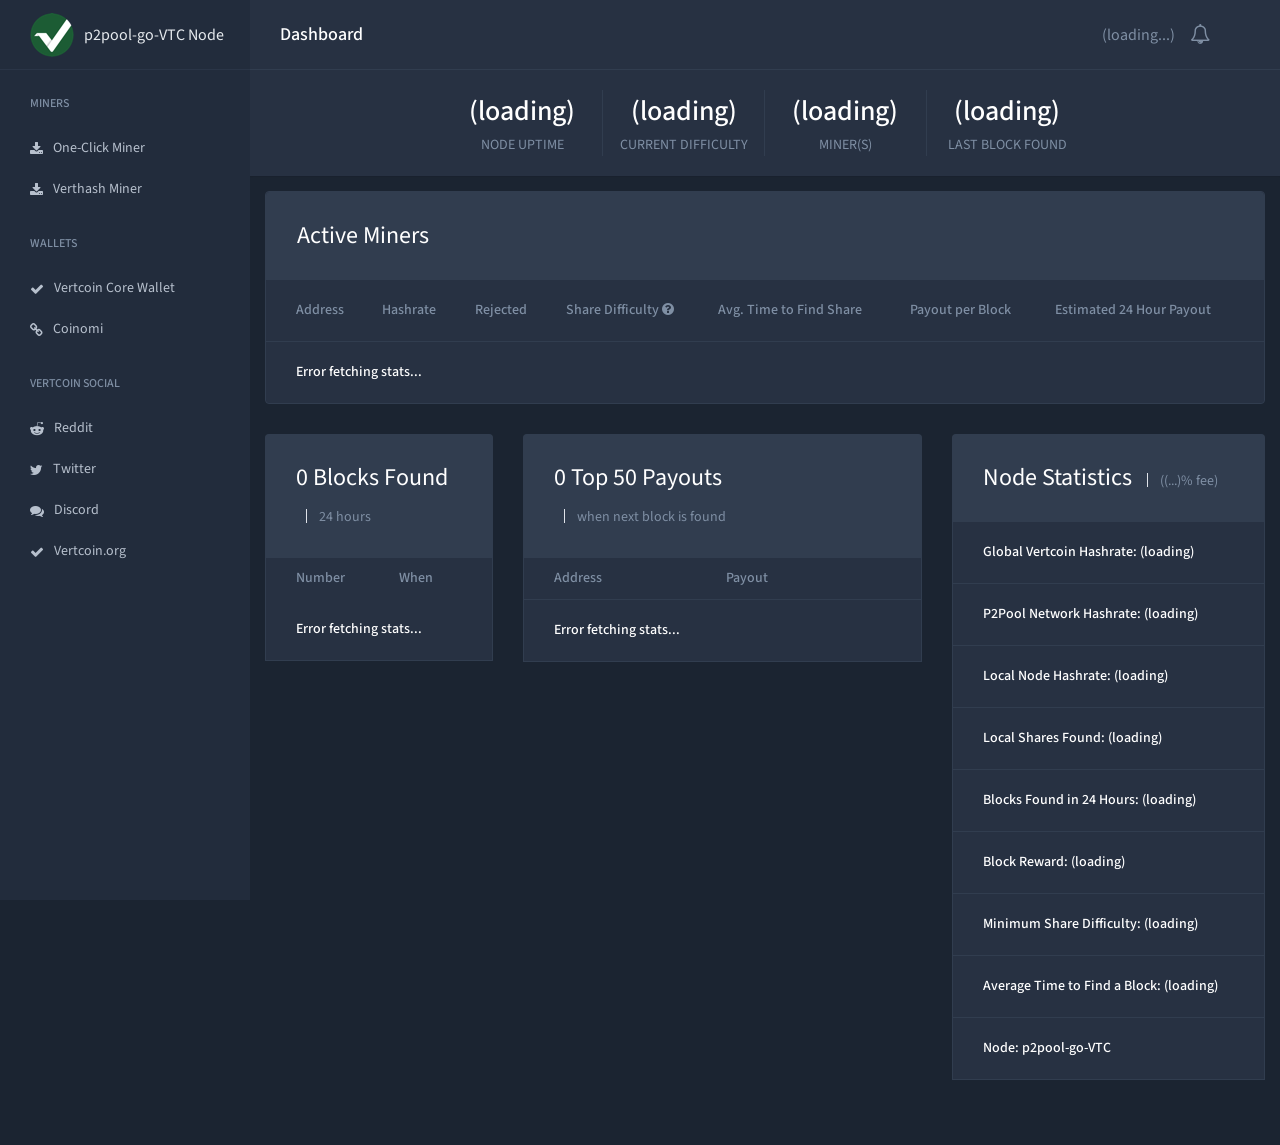
==== web/static/index.html @ 88a1a039 "Feat: Implement new statuc web dashboard." ====
<!DOCTYPE html>
<html lang="en-us">
<head>
  <meta charset="utf-8">
  <meta content="ie=edge" http-equiv="x-ua-compatible">
  <title>p2pool-go-VTC Node</title>
  <meta content="Vertcoin P2Pool Mining" name="description">
  <meta content="width=device-width, initial-scale=1" name="viewport"><link href="https://fonts.googleapis.com/css?family=Source+Sans+Pro:300,400,400i,600" rel="stylesheet"><link href="apple-touch-icon.png" rel="apple-touch-icon">
  <link href="favicon.ico" rel="shortcut icon" type="image/x-icon"><link href="n-css/main.css" rel="stylesheet">
  <link href="n-css/custom.css" rel="stylesheet">
</head>
<body class="o-page">
  <div class="o-page__sidebar js-page-sidebar">
    <div class="c-sidebar">
      <a class="c-sidebar__brand" href="/"><img alt="Logo" class="c-sidebar__brand-img" src="img/vertcoin-logo.png">
        <span id="pool_title">p2pool-go-VTC Node</span>
      </a>

      <h4 class="c-sidebar__title">Miners</h4>
      <ul class="c-sidebar__list">
        <li class="c-sidebar__item">
          <a class="c-sidebar__link" target="_blank" href="https://github.com/vertcoin-project/one-click-miner-vnext/releases">
            <i class="fa fa-download u-mr-xsmall"></i>One-Click Miner
          </a>
        </li>
        <li class="c-sidebar__item">
          <a class="c-sidebar__link" target="_blank" href="https://github.com/CryptoGraphics/VerthashMiner/releases">
            <i class="fa fa-download u-mr-xsmall"></i>Verthash Miner
          </a>
        </li>
      </ul>

      <h4 class="c-sidebar__title">Wallets</h4>
      <ul class="c-sidebar__list">
        <li class="c-sidebar__item">
          <a class="c-sidebar__link" target="_blank" href="https://github.com/vertcoin/vertcoin/releases">
            <i class="fa fa-check u-mr-xsmall"></i>Vertcoin Core Wallet
          </a>
        </li>
        <li class="c-sidebar__item">
          <a class="c-sidebar__link" target="_blank" href="https://www.coinomi.com">
            <i class="fa fa-link u-mr-xsmall"></i>Coinomi
          </a>
        </li>
      </ul>

      <h4 class="c-sidebar__title">Vertcoin Social</h4>
      <ul class="c-sidebar__list">
        <li class="c-sidebar__item">
          <a class="c-sidebar__link" target="_blank" href="https://www.reddit.com/r/vertcoin/">
            <i class="fa fa-reddit-alien u-mr-xsmall"></i>Reddit
          </a>
        </li>
        <li class="c-sidebar__item">
          <a class="c-sidebar__link" target="_blank" href="https://twitter.com/Vertcoin">
            <i class="fa fa-twitter u-mr-xsmall"></i>Twitter
          </a>
        </li>
        <li class="c-sidebar__item">
          <a class="c-sidebar__link" target="_blank" href="https://discord.gg/mXw9zpw">
            <i class="fa fa-comments u-mr-xsmall"></i>Discord
          </a>
        </li>
        <li class="c-sidebar__item">
          <a class="c-sidebar__link" target="_blank" href="https://vertcoin.org">
            <i class="fa fa-check u-mr-xsmall"></i>Vertcoin.org
          </a>
        </li>
      </ul>

    </div></div><main class="o-page__content">
    <header class="c-navbar">
      <button class="c-sidebar-toggle u-mr-small"><span class="c-sidebar-toggle__bar"></span> <span class="c-sidebar-toggle__bar"></span> <span class="c-sidebar-toggle__bar"></span></button> <h2 class="c-navbar__title u-mr-auto">Dashboard</h2>
      <span class="u-text-mute" id="stratum_url">(loading...)</span>
      <div class="c-dropdown dropdown u-mr-medium u-ml-small u-hidden-down@mobile">
        <a aria-expanded="false" aria-haspopup="true" class="c-notification dropdown-toggle" data-toggle="dropdown" href="#" id="dropdownMenuAlerts"><span class="c-notification__icon"><i class="fa fa-bell-o"></i></span></a>
        <div aria-labelledby="dropdownMenuAlerts" class="c-dropdown__menu c-dropdown__menu--large dropdown-menu dropdown-menu-right">
          <a class="c-dropdown__item dropdown-item o-media" href="#">
            <div class="o-media__body">
              <h6 class="u-mb-zero">Join Our Pool!</h6>
              <p class="u-text-mute">
                <a href="https" target="_blank">Verthash Miner</a><br>
                -o stratum+tcp://<span id="stratum_host_info"></span>:<span id="stratum_port_info"></span> <br>
                --user &lt;YOUR_VTC_ADDRESS&gt; <br>
                --p x --verthash-data &lt;YOUR_PATH_TO&gt;/verthash.dat <br>
                --all-cl-devices <br>--all-cu-devices
              </p>
            </div>
          </a>
            </div>
          </div>
        </header>
        <div class="c-toolbar u-justify-center u-mb-small">
          <div class="col-12 col-lg-10 col-xl-8">
            <div class="row">
              <div class="col-6 col-md-3 c-toolbar__state">
                <h4 class="c-toolbar__state-number"><span id="node_uptime">(loading)</span></h4><span class="c-toolbar__state-title">Node Uptime</span>
              </div>
              <div class="col-6 col-md-3 c-toolbar__state">
                <h4 class="c-toolbar__state-number"><span id="block-diff">(loading)</span></h4><span class="c-toolbar__state-title">Current Difficulty</span>
              </div>
              <div class="col-6 col-md-3 c-toolbar__state">
                <h4 class="c-toolbar__state-number"><span id="active-miners">(loading)</span></h4><span class="c-toolbar__state-title" id="active-miners-label">Miner(s)</span>
              </div>
              <div class="col-6 col-md-3 c-toolbar__state">
                <h4 class="c-toolbar__state-number"><span id="last-block-found">(loading)</span></h4><span class="c-toolbar__state-title">Last Block Found</span>
              </div>
            </div></div></div><div class="container-fluid">
          <div class="row">
            <div class="col-md-12">
              <div class="c-card c-card--responsive u-mb-medium">
                <table class="c-table u-border-zero" id="active_miners_table">
                  <caption class="c-table__title">
                    Active Miners
                  </caption>
                  <thead class="c-table__head">
                    <tr class="c-table__row">
                      <th class="c-table__cell c-table__cell--head">Address</th>
                      <th class="c-table__cell c-table__cell--head">Hashrate</th>
                      <th class="c-table__cell c-table__cell--head">Rejected</th>
                      <th class="c-table__cell c-table__cell--head">Share Difficulty <i href="#" class="fa fa-question-circle" data-toggle="modal" data-target="#shares-difficulty-modal"></i></th>
                      <th class="c-table__cell c-table__cell--head">Avg. Time to Find Share</th>
                      <th class="c-table__cell c-table__cell--head">Payout per Block <span class="u-hidden-visually">Shares</span></th>
                      <th class="c-table__cell c-table__cell--head">Estimated 24 Hour Payout</th>
                    </tr>
                  </thead>
                  <tbody>
                    <tr class="c-table__row">
                      <td colspan="7" class="c-table__cell">No miners are here...it's pretty lonely</td>
                    </tr>
                  </tbody>
                </table>
                <div aria-hidden="true" aria-labelledby="myModal3" class="c-modal modal fade" id="no-shares-modal" role="dialog" style="display: none;" tabindex="-1">
                  <div class="c-modal__dialog modal-dialog" role="document">
                    <div class="modal-content">
                      <div class="c-card u-p-medium u-mh-auto" style="max-width:500px;">
                        <h3>You Haven't Found Any Shares (Yet)</h3>
                        <p class="u-text-mute u-mb-small">As you mine, you will find shares that will increase you payout when the network finds a block. Find your address, and look at the "Avg. Time to Find Share" column. On average, it will take this long for you to find a share on this network.</p><br>
                        <button class="c-btn c-btn--info" data-dismiss="modal">Ok, got it!</button>
                      </div>
                    </div>
                  </div>
                </div>
                <div aria-hidden="true" aria-labelledby="myModal3" class="c-modal modal fade" id="shares-difficulty-modal" role="dialog" style="display: none;" tabindex="-1">
                  <div class="c-modal__dialog modal-dialog" role="document">
                    <div class="modal-content">
                      <div class="c-card u-p-medium u-mh-auto" style="max-width:500px;">
                        <h3>What is this Share Difficulty?</h3>
                        <p class="u-text-mute u-mb-small">
                          Payouts are weighted based on the amount of work each share took to solve, which is proportional to the minimum share difficulty
                          at that time (<span id="modal_share_difficulty">(loading)</span> in this case). Your hashrate will determine how long it will take, on
                          average, to generate a paying share on this network.
                          <br />
                          <br />
                          The Avg. Time to Share column is an <span class="u-text-bold">average estimation</span> of how long it will take to generate one of
                          these shares. As there is a factor of luck involved, <i>your actual time to generate a paying share could be much shorter, or much longer.</i>
                          <br />
                          <br />
                          <button class="c-btn c-btn--info" data-dismiss="modal">Ok, got it!</button>
                        </p>
                      </div>
                    </div>
                  </div>
                </div>
              </div>
            </div>
          </div>
          <div class="row u-mb-large">
              <div class="col-xl-3 c-card--responsive u-hidden-down@mobile">
                <table class="c-table c-table--custom" id="recent_blocks_table">
                  <caption class="c-table__title">
                    <span id="num_blocks_found">0</span> Blocks Found<small>24 hours</small>
                  </caption>
                  <thead class="c-table__head c-table__head--slim">
                    <tr class="c-table__row">
                      <th class="c-table__cell c-table__cell--head">Number</th>
                      <th class="c-table__cell c-table__cell--head">When</th>
                    </tr>
                  </thead>
                  <tbody>
                    <tr class="c-table__row">
                      <td colspan="2" class="c-table__cell">No blocks found!</td>
                    </tr>
                  </tbody>
                </table>
              </div>
              <div class="col-xl-5 c-card--responsive u-hidden-down@mobile">
                <table class="c-table c-table--custom" id="current_payouts_table">
                  <caption class="c-table__title">
                    <span id="num_payouts">0</span> Top 50 Payouts<small>when next block is found</small>
                  </caption>
                  <thead class="c-table__head c-table__head--slim">
                    <tr class="c-table__row">
                      <th class="c-table__cell c-table__cell--head no-sort">Address</th>
                      <th class="c-table__cell c-table__cell--head">Payout</th>
                    </tr>
                  </thead>
                  <tbody>
                    <tr class="c-table__row">
                      <td class="c-table__cell">No payouts!</td>
                      <td class="c-table__cell"></td>
                    </tr>
                  </tbody>
                </table>
              </div>
              <div class="col-xl-4">
                <div class="u-mb-small c-card--responsive">
                  <table class="c-table c-table--custom">
                    <caption class="c-table__title">
                      Node Statistics <small>(<span id="node_fee">(...)</span>% fee)</small>
                    </caption>
                    <tbody>
                      <tr class="c-table__row">
                        <td class="c-table__cell">Global Vertcoin Hashrate: <span id="network_rate">(loading)</span></td>
                      </tr>
                      <tr class="c-table__row">
                        <td class="c-table__cell">P2Pool Network Hashrate: <span id="global_rate">(loading)</span></td>
                      </tr>
                      <tr class="c-table__row">
                        <td class="c-table__cell">Local Node Hashrate: <span id="local_rate">(loading)</span></td>
                      </tr>
                      <tr class="c-table__row">
                        <td class="c-table__cell">Local Shares Found: <span id="shares">(loading)</span></td>
                      </tr>
                      <tr class="c-table__row">
                        <td class="c-table__cell">Blocks Found in 24 Hours: <span id="stats_blocks_found_daily">(loading)</span></td>
                      </tr>
                      <tr class="c-table__row">
                        <td class="c-table__cell">Block Reward: <span id="block-reward">(loading)</span></td>
                      </tr>
                      <tr class="c-table__row">
                        <td class="c-table__cell">Minimum Share Difficulty: <span id="share_difficulty">(loading)</span></td>
                      </tr>
                      <tr class="c-table__row">
                        <td class="c-table__cell">Average Time to Find a Block: <span id="expected_time_to_block">(loading)</span></td>
                      </tr>
                      <tr class="c-table__row">
                        <td class="c-table__cell">
                          Node: <span id="p2pool_version">p2pool-go-VTC</span>
                        </td>
                      </tr>
                    </tbody>
                  </table>
                </div>
              </div>
            </div>
            </div>
          </div>
        </div></main><script src="n-js/main.min.js">
      </script>
      <script src="js/jquery-dateFormat.min.js">
      </script>
      <script src="n-js/util.js">
      </script>
      <script src="n-js/p2pool.js">
      </script>
       </body>
    </html>
---- web/static/n-css/main.css ----
@charset "UTF-8";
/*!
 * Dashboard UI Kit - v2.0
 * Copyright 2018 ZawiaStudio
 * @zawiastudio | zawiastudio.com
 */
/* ==========================================================================
   #BASE GLOBAL
   ========================================================================== */
/**
 * Resets, unclassed (bare) elements.
 *
 * 1. Ensure the page always fills at least the entire height of the viewport.
 *
 * 2. Set the default `font-size` and `line-height` for the entire project,
 *    sourced from our default variables. The `font-size` is calculated to exist
 *    in ems, the `line-height` is calculated to exist unitlessly.
 *
 * 3. Prevent adjustments of font size after orientation changes in
 *    IE on Windows Phone and in iOS.
 */
html {
  height: 100%;
  /* [1] */
  min-height: 100%;
  /* [1] */
  font-family: "Source Sans Pro", sans-serif;
  font-size: 16px;
  /* [2] */
  line-height: 1.5;
  /* [2] */
  -webkit-text-size-adjust: 100%;
     -moz-text-size-adjust: 100%;
      -ms-text-size-adjust: 100%;
          text-size-adjust: 100%;
  /* [3] */ }

body {
  height: 100%;
  /* [1] */
  min-height: 100%;
  /* [1] */
  margin: 0;
  background-color: #1B2431; }

button,
input,
optgroup,
select,
textarea {
  font-family: "Source Sans Pro", sans-serif; }

/**
 * Simple reset
 */
body,
h1, h2, h3, h4, h5, h6,
blockquote, p, pre,
dl, dd, ol, ul,
figure,
hr,
fieldset, legend {
  margin: 0;
  padding: 0; }

article,
aside,
footer,
header,
nav,
section,
figcaption,
figure,
main {
  display: block; }

button {
  cursor: pointer; }

ul,
ol {
  margin: 0;
  padding: 0;
  list-style-type: none; }

/**
 * Remove trailing margins from nested lists.
 */
li > ol,
li > ul {
  margin-bottom: 0; }

img {
  display: inline-block;
  max-width: 100%;
  height: auto;
  border-style: none; }

textarea {
  display: block;
  margin: 0;
  outline: 0;
  font-family: inherit;
  font-size: inherit;
  line-height: inherit;
  -webkit-appearance: none;
     -moz-appearance: none;
          appearance: none; }

/* ==========================================================================
   #BASE TYPOGRAPHY
   ========================================================================== */
/**
 * Headings, paragraphs, links.
 */
h1,
h2,
h3,
h4,
h5,
h6 {
  margin: 0 0 0.5rem;
  color: #fff;
  font-weight: 500; }

h1 {
  font-size: 2.25rem; }

h2 {
  font-size: 1.75rem; }

h3 {
  font-size: 1.5rem; }

h4 {
  font-size: 1.25rem; }

h5 {
  font-size: 1.125rem; }

h6 {
  font-size: 1rem; }

p {
  color: #fff;
  font-size: 0.875rem; }

strong {
  color: #fff; }

dl dt,
dl dd {
  color: #fff; }

/**
 * 1. Remove the gray background on active links in IE 10.
 * 2. Remove gaps in links underline in iOS 8+ and Safari 8+.
 */
a {
  -webkit-transition: color 0.15s ease-in-out;
  transition: color 0.15s ease-in-out;
  background-color: transparent;
  /* [1] */
  color: #2ea1f8;
  text-decoration: none;
  cursor: pointer;
  -webkit-text-decoration-skip: objects;
          text-decoration-skip: objects;
  /* [2] */ }
  a:hover {
    color: #2ea1f8;
    text-decoration: underline; }

/**
 * 1. Correct the inheritance and scaling of font size in all browsers.
 * 2. Correct the odd `em` font sizing in all browsers.
 */
pre,
code,
kbd,
samp {
  font-family: monospace, monospace;
  /* [1] */
  font-size: 1em;
  /* [2] */ }

mark {
  background-color: #ff0;
  color: #fff; }

small {
  font-size: 85%; }

blockquote {
  padding-left: 15px;
  border-left: 3px solid #313D4F; }

/*!
 * Bootstrap Grid v4.0.0 (https://getbootstrap.com)
 * Copyright 2011-2018 The Bootstrap Authors
 * Copyright 2011-2018 Twitter, Inc.
 * Licensed under MIT (https://github.com/twbs/bootstrap/blob/master/LICENSE)
 */
@-ms-viewport {
  width: device-width; }

html {
  -webkit-box-sizing: border-box;
          box-sizing: border-box;
  -ms-overflow-style: scrollbar; }

*,
*::before,
*::after {
  -webkit-box-sizing: inherit;
          box-sizing: inherit; }

.container {
  width: 100%;
  padding-right: 15px;
  padding-left: 15px;
  margin-right: auto;
  margin-left: auto; }

@media (min-width: 576px) {
  .container {
    max-width: 540px; } }

@media (min-width: 768px) {
  .container {
    max-width: 720px; } }

@media (min-width: 992px) {
  .container {
    max-width: 960px; } }

@media (min-width: 1200px) {
  .container {
    max-width: 1140px; } }

.container-fluid {
  width: 100%;
  padding-right: 15px;
  padding-left: 15px;
  margin-right: auto;
  margin-left: auto; }

.row {
  display: -webkit-box;
  display: -ms-flexbox;
  display: flex;
  -ms-flex-wrap: wrap;
  flex-wrap: wrap;
  margin-right: -15px;
  margin-left: -15px; }

.no-gutters {
  margin-right: 0;
  margin-left: 0; }

.no-gutters > .col,
.no-gutters > [class*="col-"] {
  padding-right: 0;
  padding-left: 0; }

.col-1, .col-2, .col-3, .col-4, .col-5, .col-6, .col-7, .col-8, .col-9, .col-10, .col-11, .col-12, .col,
.col-auto, .col-sm-1, .col-sm-2, .col-sm-3, .col-sm-4, .col-sm-5, .col-sm-6, .col-sm-7, .col-sm-8, .col-sm-9, .col-sm-10, .col-sm-11, .col-sm-12, .col-sm,
.col-sm-auto, .col-md-1, .col-md-2, .col-md-3, .col-md-4, .col-md-5, .col-md-6, .col-md-7, .col-md-8, .col-md-9, .col-md-10, .col-md-11, .col-md-12, .col-md,
.col-md-auto, .col-lg-1, .col-lg-2, .col-lg-3, .col-lg-4, .col-lg-5, .col-lg-6, .col-lg-7, .col-lg-8, .col-lg-9, .col-lg-10, .col-lg-11, .col-lg-12, .col-lg,
.col-lg-auto, .col-xl-1, .col-xl-2, .col-xl-3, .col-xl-4, .col-xl-5, .col-xl-6, .col-xl-7, .col-xl-8, .col-xl-9, .col-xl-10, .col-xl-11, .col-xl-12, .col-xl,
.col-xl-auto {
  position: relative;
  width: 100%;
  min-height: 1px;
  padding-right: 15px;
  padding-left: 15px; }

.col {
  -ms-flex-preferred-size: 0;
  flex-basis: 0;
  -webkit-box-flex: 1;
  -ms-flex-positive: 1;
  flex-grow: 1;
  max-width: 100%; }

.col-auto {
  -webkit-box-flex: 0;
  -ms-flex: 0 0 auto;
  flex: 0 0 auto;
  width: auto;
  max-width: none; }

.col-1 {
  -webkit-box-flex: 0;
  -ms-flex: 0 0 8.333333%;
  flex: 0 0 8.333333%;
  max-width: 8.333333%; }

.col-2 {
  -webkit-box-flex: 0;
  -ms-flex: 0 0 16.666667%;
  flex: 0 0 16.666667%;
  max-width: 16.666667%; }

.col-3 {
  -webkit-box-flex: 0;
  -ms-flex: 0 0 25%;
  flex: 0 0 25%;
  max-width: 25%; }

.col-4 {
  -webkit-box-flex: 0;
  -ms-flex: 0 0 33.333333%;
  flex: 0 0 33.333333%;
  max-width: 33.333333%; }

.col-5 {
  -webkit-box-flex: 0;
  -ms-flex: 0 0 41.666667%;
  flex: 0 0 41.666667%;
  max-width: 41.666667%; }

.col-6 {
  -webkit-box-flex: 0;
  -ms-flex: 0 0 50%;
  flex: 0 0 50%;
  max-width: 50%; }

.col-7 {
  -webkit-box-flex: 0;
  -ms-flex: 0 0 58.333333%;
  flex: 0 0 58.333333%;
  max-width: 58.333333%; }

.col-8 {
  -webkit-box-flex: 0;
  -ms-flex: 0 0 66.666667%;
  flex: 0 0 66.666667%;
  max-width: 66.666667%; }

.col-9 {
  -webkit-box-flex: 0;
  -ms-flex: 0 0 75%;
  flex: 0 0 75%;
  max-width: 75%; }

.col-10 {
  -webkit-box-flex: 0;
  -ms-flex: 0 0 83.333333%;
  flex: 0 0 83.333333%;
  max-width: 83.333333%; }

.col-11 {
  -webkit-box-flex: 0;
  -ms-flex: 0 0 91.666667%;
  flex: 0 0 91.666667%;
  max-width: 91.666667%; }

.col-12 {
  -webkit-box-flex: 0;
  -ms-flex: 0 0 100%;
  flex: 0 0 100%;
  max-width: 100%; }

.order-first {
  -webkit-box-ordinal-group: 0;
  -ms-flex-order: -1;
  order: -1; }

.order-last {
  -webkit-box-ordinal-group: 14;
  -ms-flex-order: 13;
  order: 13; }

.order-0 {
  -webkit-box-ordinal-group: 1;
  -ms-flex-order: 0;
  order: 0; }

.order-1 {
  -webkit-box-ordinal-group: 2;
  -ms-flex-order: 1;
  order: 1; }

.order-2 {
  -webkit-box-ordinal-group: 3;
  -ms-flex-order: 2;
  order: 2; }

.order-3 {
  -webkit-box-ordinal-group: 4;
  -ms-flex-order: 3;
  order: 3; }

.order-4 {
  -webkit-box-ordinal-group: 5;
  -ms-flex-order: 4;
  order: 4; }

.order-5 {
  -webkit-box-ordinal-group: 6;
  -ms-flex-order: 5;
  order: 5; }

.order-6 {
  -webkit-box-ordinal-group: 7;
  -ms-flex-order: 6;
  order: 6; }

.order-7 {
  -webkit-box-ordinal-group: 8;
  -ms-flex-order: 7;
  order: 7; }

.order-8 {
  -webkit-box-ordinal-group: 9;
  -ms-flex-order: 8;
  order: 8; }

.order-9 {
  -webkit-box-ordinal-group: 10;
  -ms-flex-order: 9;
  order: 9; }

.order-10 {
  -webkit-box-ordinal-group: 11;
  -ms-flex-order: 10;
  order: 10; }

.order-11 {
  -webkit-box-ordinal-group: 12;
  -ms-flex-order: 11;
  order: 11; }

.order-12 {
  -webkit-box-ordinal-group: 13;
  -ms-flex-order: 12;
  order: 12; }

.offset-1 {
  margin-left: 8.333333%; }

.offset-2 {
  margin-left: 16.666667%; }

.offset-3 {
  margin-left: 25%; }

.offset-4 {
  margin-left: 33.333333%; }

.offset-5 {
  margin-left: 41.666667%; }

.offset-6 {
  margin-left: 50%; }

.offset-7 {
  margin-left: 58.333333%; }

.offset-8 {
  margin-left: 66.666667%; }

.offset-9 {
  margin-left: 75%; }

.offset-10 {
  margin-left: 83.333333%; }

.offset-11 {
  margin-left: 91.666667%; }

@media (min-width: 576px) {
  .col-sm {
    -ms-flex-preferred-size: 0;
    flex-basis: 0;
    -webkit-box-flex: 1;
    -ms-flex-positive: 1;
    flex-grow: 1;
    max-width: 100%; }
  .col-sm-auto {
    -webkit-box-flex: 0;
    -ms-flex: 0 0 auto;
    flex: 0 0 auto;
    width: auto;
    max-width: none; }
  .col-sm-1 {
    -webkit-box-flex: 0;
    -ms-flex: 0 0 8.333333%;
    flex: 0 0 8.333333%;
    max-width: 8.333333%; }
  .col-sm-2 {
    -webkit-box-flex: 0;
    -ms-flex: 0 0 16.666667%;
    flex: 0 0 16.666667%;
    max-width: 16.666667%; }
  .col-sm-3 {
    -webkit-box-flex: 0;
    -ms-flex: 0 0 25%;
    flex: 0 0 25%;
    max-width: 25%; }
  .col-sm-4 {
    -webkit-box-flex: 0;
    -ms-flex: 0 0 33.333333%;
    flex: 0 0 33.333333%;
    max-width: 33.333333%; }
  .col-sm-5 {
    -webkit-box-flex: 0;
    -ms-flex: 0 0 41.666667%;
    flex: 0 0 41.666667%;
    max-width: 41.666667%; }
  .col-sm-6 {
    -webkit-box-flex: 0;
    -ms-flex: 0 0 50%;
    flex: 0 0 50%;
    max-width: 50%; }
  .col-sm-7 {
    -webkit-box-flex: 0;
    -ms-flex: 0 0 58.333333%;
    flex: 0 0 58.333333%;
    max-width: 58.333333%; }
  .col-sm-8 {
    -webkit-box-flex: 0;
    -ms-flex: 0 0 66.666667%;
    flex: 0 0 66.666667%;
    max-width: 66.666667%; }
  .col-sm-9 {
    -webkit-box-flex: 0;
    -ms-flex: 0 0 75%;
    flex: 0 0 75%;
    max-width: 75%; }
  .col-sm-10 {
    -webkit-box-flex: 0;
    -ms-flex: 0 0 83.333333%;
    flex: 0 0 83.333333%;
    max-width: 83.333333%; }
  .col-sm-11 {
    -webkit-box-flex: 0;
    -ms-flex: 0 0 91.666667%;
    flex: 0 0 91.666667%;
    max-width: 91.666667%; }
  .col-sm-12 {
    -webkit-box-flex: 0;
    -ms-flex: 0 0 100%;
    flex: 0 0 100%;
    max-width: 100%; }
  .order-sm-first {
    -webkit-box-ordinal-group: 0;
    -ms-flex-order: -1;
    order: -1; }
  .order-sm-last {
    -webkit-box-ordinal-group: 14;
    -ms-flex-order: 13;
    order: 13; }
  .order-sm-0 {
    -webkit-box-ordinal-group: 1;
    -ms-flex-order: 0;
    order: 0; }
  .order-sm-1 {
    -webkit-box-ordinal-group: 2;
    -ms-flex-order: 1;
    order: 1; }
  .order-sm-2 {
    -webkit-box-ordinal-group: 3;
    -ms-flex-order: 2;
    order: 2; }
  .order-sm-3 {
    -webkit-box-ordinal-group: 4;
    -ms-flex-order: 3;
    order: 3; }
  .order-sm-4 {
    -webkit-box-ordinal-group: 5;
    -ms-flex-order: 4;
    order: 4; }
  .order-sm-5 {
    -webkit-box-ordinal-group: 6;
    -ms-flex-order: 5;
    order: 5; }
  .order-sm-6 {
    -webkit-box-ordinal-group: 7;
    -ms-flex-order: 6;
    order: 6; }
  .order-sm-7 {
    -webkit-box-ordinal-group: 8;
    -ms-flex-order: 7;
    order: 7; }
  .order-sm-8 {
    -webkit-box-ordinal-group: 9;
    -ms-flex-order: 8;
    order: 8; }
  .order-sm-9 {
    -webkit-box-ordinal-group: 10;
    -ms-flex-order: 9;
    order: 9; }
  .order-sm-10 {
    -webkit-box-ordinal-group: 11;
    -ms-flex-order: 10;
    order: 10; }
  .order-sm-11 {
    -webkit-box-ordinal-group: 12;
    -ms-flex-order: 11;
    order: 11; }
  .order-sm-12 {
    -webkit-box-ordinal-group: 13;
    -ms-flex-order: 12;
    order: 12; }
  .offset-sm-0 {
    margin-left: 0; }
  .offset-sm-1 {
    margin-left: 8.333333%; }
  .offset-sm-2 {
    margin-left: 16.666667%; }
  .offset-sm-3 {
    margin-left: 25%; }
  .offset-sm-4 {
    margin-left: 33.333333%; }
  .offset-sm-5 {
    margin-left: 41.666667%; }
  .offset-sm-6 {
    margin-left: 50%; }
  .offset-sm-7 {
    margin-left: 58.333333%; }
  .offset-sm-8 {
    margin-left: 66.666667%; }
  .offset-sm-9 {
    margin-left: 75%; }
  .offset-sm-10 {
    margin-left: 83.333333%; }
  .offset-sm-11 {
    margin-left: 91.666667%; } }

@media (min-width: 768px) {
  .col-md {
    -ms-flex-preferred-size: 0;
    flex-basis: 0;
    -webkit-box-flex: 1;
    -ms-flex-positive: 1;
    flex-grow: 1;
    max-width: 100%; }
  .col-md-auto {
    -webkit-box-flex: 0;
    -ms-flex: 0 0 auto;
    flex: 0 0 auto;
    width: auto;
    max-width: none; }
  .col-md-1 {
    -webkit-box-flex: 0;
    -ms-flex: 0 0 8.333333%;
    flex: 0 0 8.333333%;
    max-width: 8.333333%; }
  .col-md-2 {
    -webkit-box-flex: 0;
    -ms-flex: 0 0 16.666667%;
    flex: 0 0 16.666667%;
    max-width: 16.666667%; }
  .col-md-3 {
    -webkit-box-flex: 0;
    -ms-flex: 0 0 25%;
    flex: 0 0 25%;
    max-width: 25%; }
  .col-md-4 {
    -webkit-box-flex: 0;
    -ms-flex: 0 0 33.333333%;
    flex: 0 0 33.333333%;
    max-width: 33.333333%; }
  .col-md-5 {
    -webkit-box-flex: 0;
    -ms-flex: 0 0 41.666667%;
    flex: 0 0 41.666667%;
    max-width: 41.666667%; }
  .col-md-6 {
    -webkit-box-flex: 0;
    -ms-flex: 0 0 50%;
    flex: 0 0 50%;
    max-width: 50%; }
  .col-md-7 {
    -webkit-box-flex: 0;
    -ms-flex: 0 0 58.333333%;
    flex: 0 0 58.333333%;
    max-width: 58.333333%; }
  .col-md-8 {
    -webkit-box-flex: 0;
    -ms-flex: 0 0 66.666667%;
    flex: 0 0 66.666667%;
    max-width: 66.666667%; }
  .col-md-9 {
    -webkit-box-flex: 0;
    -ms-flex: 0 0 75%;
    flex: 0 0 75%;
    max-width: 75%; }
  .col-md-10 {
    -webkit-box-flex: 0;
    -ms-flex: 0 0 83.333333%;
    flex: 0 0 83.333333%;
    max-width: 83.333333%; }
  .col-md-11 {
    -webkit-box-flex: 0;
    -ms-flex: 0 0 91.666667%;
    flex: 0 0 91.666667%;
    max-width: 91.666667%; }
  .col-md-12 {
    -webkit-box-flex: 0;
    -ms-flex: 0 0 100%;
    flex: 0 0 100%;
    max-width: 100%; }
  .order-md-first {
    -webkit-box-ordinal-group: 0;
    -ms-flex-order: -1;
    order: -1; }
  .order-md-last {
    -webkit-box-ordinal-group: 14;
    -ms-flex-order: 13;
    order: 13; }
  .order-md-0 {
    -webkit-box-ordinal-group: 1;
    -ms-flex-order: 0;
    order: 0; }
  .order-md-1 {
    -webkit-box-ordinal-group: 2;
    -ms-flex-order: 1;
    order: 1; }
  .order-md-2 {
    -webkit-box-ordinal-group: 3;
    -ms-flex-order: 2;
    order: 2; }
  .order-md-3 {
    -webkit-box-ordinal-group: 4;
    -ms-flex-order: 3;
    order: 3; }
  .order-md-4 {
    -webkit-box-ordinal-group: 5;
    -ms-flex-order: 4;
    order: 4; }
  .order-md-5 {
    -webkit-box-ordinal-group: 6;
    -ms-flex-order: 5;
    order: 5; }
  .order-md-6 {
    -webkit-box-ordinal-group: 7;
    -ms-flex-order: 6;
    order: 6; }
  .order-md-7 {
    -webkit-box-ordinal-group: 8;
    -ms-flex-order: 7;
    order: 7; }
  .order-md-8 {
    -webkit-box-ordinal-group: 9;
    -ms-flex-order: 8;
    order: 8; }
  .order-md-9 {
    -webkit-box-ordinal-group: 10;
    -ms-flex-order: 9;
    order: 9; }
  .order-md-10 {
    -webkit-box-ordinal-group: 11;
    -ms-flex-order: 10;
    order: 10; }
  .order-md-11 {
    -webkit-box-ordinal-group: 12;
    -ms-flex-order: 11;
    order: 11; }
  .order-md-12 {
    -webkit-box-ordinal-group: 13;
    -ms-flex-order: 12;
    order: 12; }
  .offset-md-0 {
    margin-left: 0; }
  .offset-md-1 {
    margin-left: 8.333333%; }
  .offset-md-2 {
    margin-left: 16.666667%; }
  .offset-md-3 {
    margin-left: 25%; }
  .offset-md-4 {
    margin-left: 33.333333%; }
  .offset-md-5 {
    margin-left: 41.666667%; }
  .offset-md-6 {
    margin-left: 50%; }
  .offset-md-7 {
    margin-left: 58.333333%; }
  .offset-md-8 {
    margin-left: 66.666667%; }
  .offset-md-9 {
    margin-left: 75%; }
  .offset-md-10 {
    margin-left: 83.333333%; }
  .offset-md-11 {
    margin-left: 91.666667%; } }

@media (min-width: 992px) {
  .col-lg {
    -ms-flex-preferred-size: 0;
    flex-basis: 0;
    -webkit-box-flex: 1;
    -ms-flex-positive: 1;
    flex-grow: 1;
    max-width: 100%; }
  .col-lg-auto {
    -webkit-box-flex: 0;
    -ms-flex: 0 0 auto;
    flex: 0 0 auto;
    width: auto;
    max-width: none; }
  .col-lg-1 {
    -webkit-box-flex: 0;
    -ms-flex: 0 0 8.333333%;
    flex: 0 0 8.333333%;
    max-width: 8.333333%; }
  .col-lg-2 {
    -webkit-box-flex: 0;
    -ms-flex: 0 0 16.666667%;
    flex: 0 0 16.666667%;
    max-width: 16.666667%; }
  .col-lg-3 {
    -webkit-box-flex: 0;
    -ms-flex: 0 0 25%;
    flex: 0 0 25%;
    max-width: 25%; }
  .col-lg-4 {
    -webkit-box-flex: 0;
    -ms-flex: 0 0 33.333333%;
    flex: 0 0 33.333333%;
    max-width: 33.333333%; }
  .col-lg-5 {
    -webkit-box-flex: 0;
    -ms-flex: 0 0 41.666667%;
    flex: 0 0 41.666667%;
    max-width: 41.666667%; }
  .col-lg-6 {
    -webkit-box-flex: 0;
    -ms-flex: 0 0 50%;
    flex: 0 0 50%;
    max-width: 50%; }
  .col-lg-7 {
    -webkit-box-flex: 0;
    -ms-flex: 0 0 58.333333%;
    flex: 0 0 58.333333%;
    max-width: 58.333333%; }
  .col-lg-8 {
    -webkit-box-flex: 0;
    -ms-flex: 0 0 66.666667%;
    flex: 0 0 66.666667%;
    max-width: 66.666667%; }
  .col-lg-9 {
    -webkit-box-flex: 0;
    -ms-flex: 0 0 75%;
    flex: 0 0 75%;
    max-width: 75%; }
  .col-lg-10 {
    -webkit-box-flex: 0;
    -ms-flex: 0 0 83.333333%;
    flex: 0 0 83.333333%;
    max-width: 83.333333%; }
  .col-lg-11 {
    -webkit-box-flex: 0;
    -ms-flex: 0 0 91.666667%;
    flex: 0 0 91.666667%;
    max-width: 91.666667%; }
  .col-lg-12 {
    -webkit-box-flex: 0;
    -ms-flex: 0 0 100%;
    flex: 0 0 100%;
    max-width: 100%; }
  .order-lg-first {
    -webkit-box-ordinal-group: 0;
    -ms-flex-order: -1;
    order: -1; }
  .order-lg-last {
    -webkit-box-ordinal-group: 14;
    -ms-flex-order: 13;
    order: 13; }
  .order-lg-0 {
    -webkit-box-ordinal-group: 1;
    -ms-flex-order: 0;
    order: 0; }
  .order-lg-1 {
    -webkit-box-ordinal-group: 2;
    -ms-flex-order: 1;
    order: 1; }
  .order-lg-2 {
    -webkit-box-ordinal-group: 3;
    -ms-flex-order: 2;
    order: 2; }
  .order-lg-3 {
    -webkit-box-ordinal-group: 4;
    -ms-flex-order: 3;
    order: 3; }
  .order-lg-4 {
    -webkit-box-ordinal-group: 5;
    -ms-flex-order: 4;
    order: 4; }
  .order-lg-5 {
    -webkit-box-ordinal-group: 6;
    -ms-flex-order: 5;
    order: 5; }
  .order-lg-6 {
    -webkit-box-ordinal-group: 7;
    -ms-flex-order: 6;
    order: 6; }
  .order-lg-7 {
    -webkit-box-ordinal-group: 8;
    -ms-flex-order: 7;
    order: 7; }
  .order-lg-8 {
    -webkit-box-ordinal-group: 9;
    -ms-flex-order: 8;
    order: 8; }
  .order-lg-9 {
    -webkit-box-ordinal-group: 10;
    -ms-flex-order: 9;
    order: 9; }
  .order-lg-10 {
    -webkit-box-ordinal-group: 11;
    -ms-flex-order: 10;
    order: 10; }
  .order-lg-11 {
    -webkit-box-ordinal-group: 12;
    -ms-flex-order: 11;
    order: 11; }
  .order-lg-12 {
    -webkit-box-ordinal-group: 13;
    -ms-flex-order: 12;
    order: 12; }
  .offset-lg-0 {
    margin-left: 0; }
  .offset-lg-1 {
    margin-left: 8.333333%; }
  .offset-lg-2 {
    margin-left: 16.666667%; }
  .offset-lg-3 {
    margin-left: 25%; }
  .offset-lg-4 {
    margin-left: 33.333333%; }
  .offset-lg-5 {
    margin-left: 41.666667%; }
  .offset-lg-6 {
    margin-left: 50%; }
  .offset-lg-7 {
    margin-left: 58.333333%; }
  .offset-lg-8 {
    margin-left: 66.666667%; }
  .offset-lg-9 {
    margin-left: 75%; }
  .offset-lg-10 {
    margin-left: 83.333333%; }
  .offset-lg-11 {
    margin-left: 91.666667%; } }

@media (min-width: 1200px) {
  .col-xl {
    -ms-flex-preferred-size: 0;
    flex-basis: 0;
    -webkit-box-flex: 1;
    -ms-flex-positive: 1;
    flex-grow: 1;
    max-width: 100%; }
  .col-xl-auto {
    -webkit-box-flex: 0;
    -ms-flex: 0 0 auto;
    flex: 0 0 auto;
    width: auto;
    max-width: none; }
  .col-xl-1 {
    -webkit-box-flex: 0;
    -ms-flex: 0 0 8.333333%;
    flex: 0 0 8.333333%;
    max-width: 8.333333%; }
  .col-xl-2 {
    -webkit-box-flex: 0;
    -ms-flex: 0 0 16.666667%;
    flex: 0 0 16.666667%;
    max-width: 16.666667%; }
  .col-xl-3 {
    -webkit-box-flex: 0;
    -ms-flex: 0 0 25%;
    flex: 0 0 25%;
    max-width: 25%; }
  .col-xl-4 {
    -webkit-box-flex: 0;
    -ms-flex: 0 0 33.333333%;
    flex: 0 0 33.333333%;
    max-width: 33.333333%; }
  .col-xl-5 {
    -webkit-box-flex: 0;
    -ms-flex: 0 0 41.666667%;
    flex: 0 0 41.666667%;
    max-width: 41.666667%; }
  .col-xl-6 {
    -webkit-box-flex: 0;
    -ms-flex: 0 0 50%;
    flex: 0 0 50%;
    max-width: 50%; }
  .col-xl-7 {
    -webkit-box-flex: 0;
    -ms-flex: 0 0 58.333333%;
    flex: 0 0 58.333333%;
    max-width: 58.333333%; }
  .col-xl-8 {
    -webkit-box-flex: 0;
    -ms-flex: 0 0 66.666667%;
    flex: 0 0 66.666667%;
    max-width: 66.666667%; }
  .col-xl-9 {
    -webkit-box-flex: 0;
    -ms-flex: 0 0 75%;
    flex: 0 0 75%;
    max-width: 75%; }
  .col-xl-10 {
    -webkit-box-flex: 0;
    -ms-flex: 0 0 83.333333%;
    flex: 0 0 83.333333%;
    max-width: 83.333333%; }
  .col-xl-11 {
    -webkit-box-flex: 0;
    -ms-flex: 0 0 91.666667%;
    flex: 0 0 91.666667%;
    max-width: 91.666667%; }
  .col-xl-12 {
    -webkit-box-flex: 0;
    -ms-flex: 0 0 100%;
    flex: 0 0 100%;
    max-width: 100%; }
  .order-xl-first {
    -webkit-box-ordinal-group: 0;
    -ms-flex-order: -1;
    order: -1; }
  .order-xl-last {
    -webkit-box-ordinal-group: 14;
    -ms-flex-order: 13;
    order: 13; }
  .order-xl-0 {
    -webkit-box-ordinal-group: 1;
    -ms-flex-order: 0;
    order: 0; }
  .order-xl-1 {
    -webkit-box-ordinal-group: 2;
    -ms-flex-order: 1;
    order: 1; }
  .order-xl-2 {
    -webkit-box-ordinal-group: 3;
    -ms-flex-order: 2;
    order: 2; }
  .order-xl-3 {
    -webkit-box-ordinal-group: 4;
    -ms-flex-order: 3;
    order: 3; }
  .order-xl-4 {
    -webkit-box-ordinal-group: 5;
    -ms-flex-order: 4;
    order: 4; }
  .order-xl-5 {
    -webkit-box-ordinal-group: 6;
    -ms-flex-order: 5;
    order: 5; }
  .order-xl-6 {
    -webkit-box-ordinal-group: 7;
    -ms-flex-order: 6;
    order: 6; }
  .order-xl-7 {
    -webkit-box-ordinal-group: 8;
    -ms-flex-order: 7;
    order: 7; }
  .order-xl-8 {
    -webkit-box-ordinal-group: 9;
    -ms-flex-order: 8;
    order: 8; }
  .order-xl-9 {
    -webkit-box-ordinal-group: 10;
    -ms-flex-order: 9;
    order: 9; }
  .order-xl-10 {
    -webkit-box-ordinal-group: 11;
    -ms-flex-order: 10;
    order: 10; }
  .order-xl-11 {
    -webkit-box-ordinal-group: 12;
    -ms-flex-order: 11;
    order: 11; }
  .order-xl-12 {
    -webkit-box-ordinal-group: 13;
    -ms-flex-order: 12;
    order: 12; }
  .offset-xl-0 {
    margin-left: 0; }
  .offset-xl-1 {
    margin-left: 8.333333%; }
  .offset-xl-2 {
    margin-left: 16.666667%; }
  .offset-xl-3 {
    margin-left: 25%; }
  .offset-xl-4 {
    margin-left: 33.333333%; }
  .offset-xl-5 {
    margin-left: 41.666667%; }
  .offset-xl-6 {
    margin-left: 50%; }
  .offset-xl-7 {
    margin-left: 58.333333%; }
  .offset-xl-8 {
    margin-left: 66.666667%; }
  .offset-xl-9 {
    margin-left: 75%; }
  .offset-xl-10 {
    margin-left: 83.333333%; }
  .offset-xl-11 {
    margin-left: 91.666667%; } }

.d-none {
  display: none !important; }

.d-inline {
  display: inline !important; }

.d-inline-block {
  display: inline-block !important; }

.d-block {
  display: block !important; }

.d-table {
  display: table !important; }

.d-table-row {
  display: table-row !important; }

.d-table-cell {
  display: table-cell !important; }

.d-flex {
  display: -webkit-box !important;
  display: -ms-flexbox !important;
  display: flex !important; }

.d-inline-flex {
  display: -webkit-inline-box !important;
  display: -ms-inline-flexbox !important;
  display: inline-flex !important; }

@media (min-width: 576px) {
  .d-sm-none {
    display: none !important; }
  .d-sm-inline {
    display: inline !important; }
  .d-sm-inline-block {
    display: inline-block !important; }
  .d-sm-block {
    display: block !important; }
  .d-sm-table {
    display: table !important; }
  .d-sm-table-row {
    display: table-row !important; }
  .d-sm-table-cell {
    display: table-cell !important; }
  .d-sm-flex {
    display: -webkit-box !important;
    display: -ms-flexbox !important;
    display: flex !important; }
  .d-sm-inline-flex {
    display: -webkit-inline-box !important;
    display: -ms-inline-flexbox !important;
    display: inline-flex !important; } }

@media (min-width: 768px) {
  .d-md-none {
    display: none !important; }
  .d-md-inline {
    display: inline !important; }
  .d-md-inline-block {
    display: inline-block !important; }
  .d-md-block {
    display: block !important; }
  .d-md-table {
    display: table !important; }
  .d-md-table-row {
    display: table-row !important; }
  .d-md-table-cell {
    display: table-cell !important; }
  .d-md-flex {
    display: -webkit-box !important;
    display: -ms-flexbox !important;
    display: flex !important; }
  .d-md-inline-flex {
    display: -webkit-inline-box !important;
    display: -ms-inline-flexbox !important;
    display: inline-flex !important; } }

@media (min-width: 992px) {
  .d-lg-none {
    display: none !important; }
  .d-lg-inline {
    display: inline !important; }
  .d-lg-inline-block {
    display: inline-block !important; }
  .d-lg-block {
    display: block !important; }
  .d-lg-table {
    display: table !important; }
  .d-lg-table-row {
    display: table-row !important; }
  .d-lg-table-cell {
    display: table-cell !important; }
  .d-lg-flex {
    display: -webkit-box !important;
    display: -ms-flexbox !important;
    display: flex !important; }
  .d-lg-inline-flex {
    display: -webkit-inline-box !important;
    display: -ms-inline-flexbox !important;
    display: inline-flex !important; } }

@media (min-width: 1200px) {
  .d-xl-none {
    display: none !important; }
  .d-xl-inline {
    display: inline !important; }
  .d-xl-inline-block {
    display: inline-block !important; }
  .d-xl-block {
    display: block !important; }
  .d-xl-table {
    display: table !important; }
  .d-xl-table-row {
    display: table-row !important; }
  .d-xl-table-cell {
    display: table-cell !important; }
  .d-xl-flex {
    display: -webkit-box !important;
    display: -ms-flexbox !important;
    display: flex !important; }
  .d-xl-inline-flex {
    display: -webkit-inline-box !important;
    display: -ms-inline-flexbox !important;
    display: inline-flex !important; } }

@media print {
  .d-print-none {
    display: none !important; }
  .d-print-inline {
    display: inline !important; }
  .d-print-inline-block {
    display: inline-block !important; }
  .d-print-block {
    display: block !important; }
  .d-print-table {
    display: table !important; }
  .d-print-table-row {
    display: table-row !important; }
  .d-print-table-cell {
    display: table-cell !important; }
  .d-print-flex {
    display: -webkit-box !important;
    display: -ms-flexbox !important;
    display: flex !important; }
  .d-print-inline-flex {
    display: -webkit-inline-box !important;
    display: -ms-inline-flexbox !important;
    display: inline-flex !important; } }

.flex-row {
  -webkit-box-orient: horizontal !important;
  -webkit-box-direction: normal !important;
  -ms-flex-direction: row !important;
  flex-direction: row !important; }

.flex-column {
  -webkit-box-orient: vertical !important;
  -webkit-box-direction: normal !important;
  -ms-flex-direction: column !important;
  flex-direction: column !important; }

.flex-row-reverse {
  -webkit-box-orient: horizontal !important;
  -webkit-box-direction: reverse !important;
  -ms-flex-direction: row-reverse !important;
  flex-direction: row-reverse !important; }

.flex-column-reverse {
  -webkit-box-orient: vertical !important;
  -webkit-box-direction: reverse !important;
  -ms-flex-direction: column-reverse !important;
  flex-direction: column-reverse !important; }

.flex-wrap {
  -ms-flex-wrap: wrap !important;
  flex-wrap: wrap !important; }

.flex-nowrap {
  -ms-flex-wrap: nowrap !important;
  flex-wrap: nowrap !important; }

.flex-wrap-reverse {
  -ms-flex-wrap: wrap-reverse !important;
  flex-wrap: wrap-reverse !important; }

.justify-content-start {
  -webkit-box-pack: start !important;
  -ms-flex-pack: start !important;
  justify-content: flex-start !important; }

.justify-content-end {
  -webkit-box-pack: end !important;
  -ms-flex-pack: end !important;
  justify-content: flex-end !important; }

.justify-content-center {
  -webkit-box-pack: center !important;
  -ms-flex-pack: center !important;
  justify-content: center !important; }

.justify-content-between {
  -webkit-box-pack: justify !important;
  -ms-flex-pack: justify !important;
  justify-content: space-between !important; }

.justify-content-around {
  -ms-flex-pack: distribute !important;
  justify-content: space-around !important; }

.align-items-start {
  -webkit-box-align: start !important;
  -ms-flex-align: start !important;
  align-items: flex-start !important; }

.align-items-end {
  -webkit-box-align: end !important;
  -ms-flex-align: end !important;
  align-items: flex-end !important; }

.align-items-center {
  -webkit-box-align: center !important;
  -ms-flex-align: center !important;
  align-items: center !important; }

.align-items-baseline {
  -webkit-box-align: baseline !important;
  -ms-flex-align: baseline !important;
  align-items: baseline !important; }

.align-items-stretch {
  -webkit-box-align: stretch !important;
  -ms-flex-align: stretch !important;
  align-items: stretch !important; }

.align-content-start {
  -ms-flex-line-pack: start !important;
  align-content: flex-start !important; }

.align-content-end {
  -ms-flex-line-pack: end !important;
  align-content: flex-end !important; }

.align-content-center {
  -ms-flex-line-pack: center !important;
  align-content: center !important; }

.align-content-between {
  -ms-flex-line-pack: justify !important;
  align-content: space-between !important; }

.align-content-around {
  -ms-flex-line-pack: distribute !important;
  align-content: space-around !important; }

.align-content-stretch {
  -ms-flex-line-pack: stretch !important;
  align-content: stretch !important; }

.align-self-auto {
  -ms-flex-item-align: auto !important;
  align-self: auto !important; }

.align-self-start {
  -ms-flex-item-align: start !important;
  align-self: flex-start !important; }

.align-self-end {
  -ms-flex-item-align: end !important;
  align-self: flex-end !important; }

.align-self-center {
  -ms-flex-item-align: center !important;
  align-self: center !important; }

.align-self-baseline {
  -ms-flex-item-align: baseline !important;
  align-self: baseline !important; }

.align-self-stretch {
  -ms-flex-item-align: stretch !important;
  align-self: stretch !important; }

@media (min-width: 576px) {
  .flex-sm-row {
    -webkit-box-orient: horizontal !important;
    -webkit-box-direction: normal !important;
    -ms-flex-direction: row !important;
    flex-direction: row !important; }
  .flex-sm-column {
    -webkit-box-orient: vertical !important;
    -webkit-box-direction: normal !important;
    -ms-flex-direction: column !important;
    flex-direction: column !important; }
  .flex-sm-row-reverse {
    -webkit-box-orient: horizontal !important;
    -webkit-box-direction: reverse !important;
    -ms-flex-direction: row-reverse !important;
    flex-direction: row-reverse !important; }
  .flex-sm-column-reverse {
    -webkit-box-orient: vertical !important;
    -webkit-box-direction: reverse !important;
    -ms-flex-direction: column-reverse !important;
    flex-direction: column-reverse !important; }
  .flex-sm-wrap {
    -ms-flex-wrap: wrap !important;
    flex-wrap: wrap !important; }
  .flex-sm-nowrap {
    -ms-flex-wrap: nowrap !important;
    flex-wrap: nowrap !important; }
  .flex-sm-wrap-reverse {
    -ms-flex-wrap: wrap-reverse !important;
    flex-wrap: wrap-reverse !important; }
  .justify-content-sm-start {
    -webkit-box-pack: start !important;
    -ms-flex-pack: start !important;
    justify-content: flex-start !important; }
  .justify-content-sm-end {
    -webkit-box-pack: end !important;
    -ms-flex-pack: end !important;
    justify-content: flex-end !important; }
  .justify-content-sm-center {
    -webkit-box-pack: center !important;
    -ms-flex-pack: center !important;
    justify-content: center !important; }
  .justify-content-sm-between {
    -webkit-box-pack: justify !important;
    -ms-flex-pack: justify !important;
    justify-content: space-between !important; }
  .justify-content-sm-around {
    -ms-flex-pack: distribute !important;
    justify-content: space-around !important; }
  .align-items-sm-start {
    -webkit-box-align: start !important;
    -ms-flex-align: start !important;
    align-items: flex-start !important; }
  .align-items-sm-end {
    -webkit-box-align: end !important;
    -ms-flex-align: end !important;
    align-items: flex-end !important; }
  .align-items-sm-center {
    -webkit-box-align: center !important;
    -ms-flex-align: center !important;
    align-items: center !important; }
  .align-items-sm-baseline {
    -webkit-box-align: baseline !important;
    -ms-flex-align: baseline !important;
    align-items: baseline !important; }
  .align-items-sm-stretch {
    -webkit-box-align: stretch !important;
    -ms-flex-align: stretch !important;
    align-items: stretch !important; }
  .align-content-sm-start {
    -ms-flex-line-pack: start !important;
    align-content: flex-start !important; }
  .align-content-sm-end {
    -ms-flex-line-pack: end !important;
    align-content: flex-end !important; }
  .align-content-sm-center {
    -ms-flex-line-pack: center !important;
    align-content: center !important; }
  .align-content-sm-between {
    -ms-flex-line-pack: justify !important;
    align-content: space-between !important; }
  .align-content-sm-around {
    -ms-flex-line-pack: distribute !important;
    align-content: space-around !important; }
  .align-content-sm-stretch {
    -ms-flex-line-pack: stretch !important;
    align-content: stretch !important; }
  .align-self-sm-auto {
    -ms-flex-item-align: auto !important;
    align-self: auto !important; }
  .align-self-sm-start {
    -ms-flex-item-align: start !important;
    align-self: flex-start !important; }
  .align-self-sm-end {
    -ms-flex-item-align: end !important;
    align-self: flex-end !important; }
  .align-self-sm-center {
    -ms-flex-item-align: center !important;
    align-self: center !important; }
  .align-self-sm-baseline {
    -ms-flex-item-align: baseline !important;
    align-self: baseline !important; }
  .align-self-sm-stretch {
    -ms-flex-item-align: stretch !important;
    align-self: stretch !important; } }

@media (min-width: 768px) {
  .flex-md-row {
    -webkit-box-orient: horizontal !important;
    -webkit-box-direction: normal !important;
    -ms-flex-direction: row !important;
    flex-direction: row !important; }
  .flex-md-column {
    -webkit-box-orient: vertical !important;
    -webkit-box-direction: normal !important;
    -ms-flex-direction: column !important;
    flex-direction: column !important; }
  .flex-md-row-reverse {
    -webkit-box-orient: horizontal !important;
    -webkit-box-direction: reverse !important;
    -ms-flex-direction: row-reverse !important;
    flex-direction: row-reverse !important; }
  .flex-md-column-reverse {
    -webkit-box-orient: vertical !important;
    -webkit-box-direction: reverse !important;
    -ms-flex-direction: column-reverse !important;
    flex-direction: column-reverse !important; }
  .flex-md-wrap {
    -ms-flex-wrap: wrap !important;
    flex-wrap: wrap !important; }
  .flex-md-nowrap {
    -ms-flex-wrap: nowrap !important;
    flex-wrap: nowrap !important; }
  .flex-md-wrap-reverse {
    -ms-flex-wrap: wrap-reverse !important;
    flex-wrap: wrap-reverse !important; }
  .justify-content-md-start {
    -webkit-box-pack: start !important;
    -ms-flex-pack: start !important;
    justify-content: flex-start !important; }
  .justify-content-md-end {
    -webkit-box-pack: end !important;
    -ms-flex-pack: end !important;
    justify-content: flex-end !important; }
  .justify-content-md-center {
    -webkit-box-pack: center !important;
    -ms-flex-pack: center !important;
    justify-content: center !important; }
  .justify-content-md-between {
    -webkit-box-pack: justify !important;
    -ms-flex-pack: justify !important;
    justify-content: space-between !important; }
  .justify-content-md-around {
    -ms-flex-pack: distribute !important;
    justify-content: space-around !important; }
  .align-items-md-start {
    -webkit-box-align: start !important;
    -ms-flex-align: start !important;
    align-items: flex-start !important; }
  .align-items-md-end {
    -webkit-box-align: end !important;
    -ms-flex-align: end !important;
    align-items: flex-end !important; }
  .align-items-md-center {
    -webkit-box-align: center !important;
    -ms-flex-align: center !important;
    align-items: center !important; }
  .align-items-md-baseline {
    -webkit-box-align: baseline !important;
    -ms-flex-align: baseline !important;
    align-items: baseline !important; }
  .align-items-md-stretch {
    -webkit-box-align: stretch !important;
    -ms-flex-align: stretch !important;
    align-items: stretch !important; }
  .align-content-md-start {
    -ms-flex-line-pack: start !important;
    align-content: flex-start !important; }
  .align-content-md-end {
    -ms-flex-line-pack: end !important;
    align-content: flex-end !important; }
  .align-content-md-center {
    -ms-flex-line-pack: center !important;
    align-content: center !important; }
  .align-content-md-between {
    -ms-flex-line-pack: justify !important;
    align-content: space-between !important; }
  .align-content-md-around {
    -ms-flex-line-pack: distribute !important;
    align-content: space-around !important; }
  .align-content-md-stretch {
    -ms-flex-line-pack: stretch !important;
    align-content: stretch !important; }
  .align-self-md-auto {
    -ms-flex-item-align: auto !important;
    align-self: auto !important; }
  .align-self-md-start {
    -ms-flex-item-align: start !important;
    align-self: flex-start !important; }
  .align-self-md-end {
    -ms-flex-item-align: end !important;
    align-self: flex-end !important; }
  .align-self-md-center {
    -ms-flex-item-align: center !important;
    align-self: center !important; }
  .align-self-md-baseline {
    -ms-flex-item-align: baseline !important;
    align-self: baseline !important; }
  .align-self-md-stretch {
    -ms-flex-item-align: stretch !important;
    align-self: stretch !important; } }

@media (min-width: 992px) {
  .flex-lg-row {
    -webkit-box-orient: horizontal !important;
    -webkit-box-direction: normal !important;
    -ms-flex-direction: row !important;
    flex-direction: row !important; }
  .flex-lg-column {
    -webkit-box-orient: vertical !important;
    -webkit-box-direction: normal !important;
    -ms-flex-direction: column !important;
    flex-direction: column !important; }
  .flex-lg-row-reverse {
    -webkit-box-orient: horizontal !important;
    -webkit-box-direction: reverse !important;
    -ms-flex-direction: row-reverse !important;
    flex-direction: row-reverse !important; }
  .flex-lg-column-reverse {
    -webkit-box-orient: vertical !important;
    -webkit-box-direction: reverse !important;
    -ms-flex-direction: column-reverse !important;
    flex-direction: column-reverse !important; }
  .flex-lg-wrap {
    -ms-flex-wrap: wrap !important;
    flex-wrap: wrap !important; }
  .flex-lg-nowrap {
    -ms-flex-wrap: nowrap !important;
    flex-wrap: nowrap !important; }
  .flex-lg-wrap-reverse {
    -ms-flex-wrap: wrap-reverse !important;
    flex-wrap: wrap-reverse !important; }
  .justify-content-lg-start {
    -webkit-box-pack: start !important;
    -ms-flex-pack: start !important;
    justify-content: flex-start !important; }
  .justify-content-lg-end {
    -webkit-box-pack: end !important;
    -ms-flex-pack: end !important;
    justify-content: flex-end !important; }
  .justify-content-lg-center {
    -webkit-box-pack: center !important;
    -ms-flex-pack: center !important;
    justify-content: center !important; }
  .justify-content-lg-between {
    -webkit-box-pack: justify !important;
    -ms-flex-pack: justify !important;
    justify-content: space-between !important; }
  .justify-content-lg-around {
    -ms-flex-pack: distribute !important;
    justify-content: space-around !important; }
  .align-items-lg-start {
    -webkit-box-align: start !important;
    -ms-flex-align: start !important;
    align-items: flex-start !important; }
  .align-items-lg-end {
    -webkit-box-align: end !important;
    -ms-flex-align: end !important;
    align-items: flex-end !important; }
  .align-items-lg-center {
    -webkit-box-align: center !important;
    -ms-flex-align: center !important;
    align-items: center !important; }
  .align-items-lg-baseline {
    -webkit-box-align: baseline !important;
    -ms-flex-align: baseline !important;
    align-items: baseline !important; }
  .align-items-lg-stretch {
    -webkit-box-align: stretch !important;
    -ms-flex-align: stretch !important;
    align-items: stretch !important; }
  .align-content-lg-start {
    -ms-flex-line-pack: start !important;
    align-content: flex-start !important; }
  .align-content-lg-end {
    -ms-flex-line-pack: end !important;
    align-content: flex-end !important; }
  .align-content-lg-center {
    -ms-flex-line-pack: center !important;
    align-content: center !important; }
  .align-content-lg-between {
    -ms-flex-line-pack: justify !important;
    align-content: space-between !important; }
  .align-content-lg-around {
    -ms-flex-line-pack: distribute !important;
    align-content: space-around !important; }
  .align-content-lg-stretch {
    -ms-flex-line-pack: stretch !important;
    align-content: stretch !important; }
  .align-self-lg-auto {
    -ms-flex-item-align: auto !important;
    align-self: auto !important; }
  .align-self-lg-start {
    -ms-flex-item-align: start !important;
    align-self: flex-start !important; }
  .align-self-lg-end {
    -ms-flex-item-align: end !important;
    align-self: flex-end !important; }
  .align-self-lg-center {
    -ms-flex-item-align: center !important;
    align-self: center !important; }
  .align-self-lg-baseline {
    -ms-flex-item-align: baseline !important;
    align-self: baseline !important; }
  .align-self-lg-stretch {
    -ms-flex-item-align: stretch !important;
    align-self: stretch !important; } }

@media (min-width: 1200px) {
  .flex-xl-row {
    -webkit-box-orient: horizontal !important;
    -webkit-box-direction: normal !important;
    -ms-flex-direction: row !important;
    flex-direction: row !important; }
  .flex-xl-column {
    -webkit-box-orient: vertical !important;
    -webkit-box-direction: normal !important;
    -ms-flex-direction: column !important;
    flex-direction: column !important; }
  .flex-xl-row-reverse {
    -webkit-box-orient: horizontal !important;
    -webkit-box-direction: reverse !important;
    -ms-flex-direction: row-reverse !important;
    flex-direction: row-reverse !important; }
  .flex-xl-column-reverse {
    -webkit-box-orient: vertical !important;
    -webkit-box-direction: reverse !important;
    -ms-flex-direction: column-reverse !important;
    flex-direction: column-reverse !important; }
  .flex-xl-wrap {
    -ms-flex-wrap: wrap !important;
    flex-wrap: wrap !important; }
  .flex-xl-nowrap {
    -ms-flex-wrap: nowrap !important;
    flex-wrap: nowrap !important; }
  .flex-xl-wrap-reverse {
    -ms-flex-wrap: wrap-reverse !important;
    flex-wrap: wrap-reverse !important; }
  .justify-content-xl-start {
    -webkit-box-pack: start !important;
    -ms-flex-pack: start !important;
    justify-content: flex-start !important; }
  .justify-content-xl-end {
    -webkit-box-pack: end !important;
    -ms-flex-pack: end !important;
    justify-content: flex-end !important; }
  .justify-content-xl-center {
    -webkit-box-pack: center !important;
    -ms-flex-pack: center !important;
    justify-content: center !important; }
  .justify-content-xl-between {
    -webkit-box-pack: justify !important;
    -ms-flex-pack: justify !important;
    justify-content: space-between !important; }
  .justify-content-xl-around {
    -ms-flex-pack: distribute !important;
    justify-content: space-around !important; }
  .align-items-xl-start {
    -webkit-box-align: start !important;
    -ms-flex-align: start !important;
    align-items: flex-start !important; }
  .align-items-xl-end {
    -webkit-box-align: end !important;
    -ms-flex-align: end !important;
    align-items: flex-end !important; }
  .align-items-xl-center {
    -webkit-box-align: center !important;
    -ms-flex-align: center !important;
    align-items: center !important; }
  .align-items-xl-baseline {
    -webkit-box-align: baseline !important;
    -ms-flex-align: baseline !important;
    align-items: baseline !important; }
  .align-items-xl-stretch {
    -webkit-box-align: stretch !important;
    -ms-flex-align: stretch !important;
    align-items: stretch !important; }
  .align-content-xl-start {
    -ms-flex-line-pack: start !important;
    align-content: flex-start !important; }
  .align-content-xl-end {
    -ms-flex-line-pack: end !important;
    align-content: flex-end !important; }
  .align-content-xl-center {
    -ms-flex-line-pack: center !important;
    align-content: center !important; }
  .align-content-xl-between {
    -ms-flex-line-pack: justify !important;
    align-content: space-between !important; }
  .align-content-xl-around {
    -ms-flex-line-pack: distribute !important;
    align-content: space-around !important; }
  .align-content-xl-stretch {
    -ms-flex-line-pack: stretch !important;
    align-content: stretch !important; }
  .align-self-xl-auto {
    -ms-flex-item-align: auto !important;
    align-self: auto !important; }
  .align-self-xl-start {
    -ms-flex-item-align: start !important;
    align-self: flex-start !important; }
  .align-self-xl-end {
    -ms-flex-item-align: end !important;
    align-self: flex-end !important; }
  .align-self-xl-center {
    -ms-flex-item-align: center !important;
    align-self: center !important; }
  .align-self-xl-baseline {
    -ms-flex-item-align: baseline !important;
    align-self: baseline !important; }
  .align-self-xl-stretch {
    -ms-flex-item-align: stretch !important;
    align-self: stretch !important; } }

/*# sourceMappingURL=bootstrap-grid.css.map */
/**
 *  Font Awesome 4.7.0 by @davegandy - http://fontawesome.io - @fontawesome
 *  License - http://fontawesome.io/license (Font: SIL OFL 1.1, CSS: MIT License)
 */
@font-face {
  font-family: 'FontAwesome';
  src: url("../fonts/fontawesome-webfont.eot?v=4.7.0");
  src: url("../fonts/fontawesome-webfont.eot?#iefix&v=4.7.0") format("embedded-opentype"), url("../fonts/fontawesome-webfont.woff2?v=4.7.0") format("woff2"), url("../fonts/fontawesome-webfont.woff?v=4.7.0") format("woff"), url("../fonts/fontawesome-webfont.ttf?v=4.7.0") format("truetype"), url("../fonts/fontawesome-webfont.svg?v=4.7.0#fontawesomeregular") format("svg");
  font-weight: normal;
  font-style: normal; }

.fa {
  display: inline-block;
  font: normal normal normal 14px/1 FontAwesome;
  font-size: inherit;
  text-rendering: auto;
  -webkit-font-smoothing: antialiased;
  -moz-osx-font-smoothing: grayscale; }

/* makes the font 33% larger relative to the icon container */
.fa-lg {
  font-size: 1.33333333em;
  line-height: 0.75em;
  vertical-align: -15%; }

.fa-2x {
  font-size: 2em; }

.fa-3x {
  font-size: 3em; }

.fa-4x {
  font-size: 4em; }

.fa-5x {
  font-size: 5em; }

.fa-fw {
  width: 1.28571429em;
  text-align: center; }

.fa-ul {
  padding-left: 0;
  margin-left: 2.14285714em;
  list-style-type: none; }

.fa-ul > li {
  position: relative; }

.fa-li {
  position: absolute;
  left: -2.14285714em;
  width: 2.14285714em;
  top: 0.14285714em;
  text-align: center; }

.fa-li.fa-lg {
  left: -1.85714286em; }

.fa-border {
  padding: .2em .25em .15em;
  border: solid 0.08em #eeeeee;
  border-radius: .1em; }

.fa-pull-left {
  float: left; }

.fa-pull-right {
  float: right; }

.fa.fa-pull-left {
  margin-right: .3em; }

.fa.fa-pull-right {
  margin-left: .3em; }

/* Deprecated as of 4.4.0 */
.pull-right {
  float: right; }

.pull-left {
  float: left; }

.fa.pull-left {
  margin-right: .3em; }

.fa.pull-right {
  margin-left: .3em; }

.fa-spin {
  -webkit-animation: fa-spin 2s infinite linear;
  animation: fa-spin 2s infinite linear; }

.fa-pulse {
  -webkit-animation: fa-spin 1s infinite steps(8);
  animation: fa-spin 1s infinite steps(8); }

@-webkit-keyframes fa-spin {
  0% {
    -webkit-transform: rotate(0deg);
    transform: rotate(0deg); }
  100% {
    -webkit-transform: rotate(359deg);
    transform: rotate(359deg); } }

@keyframes fa-spin {
  0% {
    -webkit-transform: rotate(0deg);
    transform: rotate(0deg); }
  100% {
    -webkit-transform: rotate(359deg);
    transform: rotate(359deg); } }

.fa-rotate-90 {
  -ms-filter: "progid:DXImageTransform.Microsoft.BasicImage(rotation=1)";
  -webkit-transform: rotate(90deg);
  transform: rotate(90deg); }

.fa-rotate-180 {
  -ms-filter: "progid:DXImageTransform.Microsoft.BasicImage(rotation=2)";
  -webkit-transform: rotate(180deg);
  transform: rotate(180deg); }

.fa-rotate-270 {
  -ms-filter: "progid:DXImageTransform.Microsoft.BasicImage(rotation=3)";
  -webkit-transform: rotate(270deg);
  transform: rotate(270deg); }

.fa-flip-horizontal {
  -ms-filter: "progid:DXImageTransform.Microsoft.BasicImage(rotation=0, mirror=1)";
  -webkit-transform: scale(-1, 1);
  transform: scale(-1, 1); }

.fa-flip-vertical {
  -ms-filter: "progid:DXImageTransform.Microsoft.BasicImage(rotation=2, mirror=1)";
  -webkit-transform: scale(1, -1);
  transform: scale(1, -1); }

:root .fa-rotate-90,
:root .fa-rotate-180,
:root .fa-rotate-270,
:root .fa-flip-horizontal,
:root .fa-flip-vertical {
  -webkit-filter: none;
          filter: none; }

.fa-stack {
  position: relative;
  display: inline-block;
  width: 2em;
  height: 2em;
  line-height: 2em;
  vertical-align: middle; }

.fa-stack-1x,
.fa-stack-2x {
  position: absolute;
  left: 0;
  width: 100%;
  text-align: center; }

.fa-stack-1x {
  line-height: inherit; }

.fa-stack-2x {
  font-size: 2em; }

.fa-inverse {
  color: #ffffff; }

/* Font Awesome uses the Unicode Private Use Area (PUA) to ensure screen
   readers do not read off random characters that represent icons */
.fa-glass:before {
  content: "\f000"; }

.fa-music:before {
  content: "\f001"; }

.fa-search:before {
  content: "\f002"; }

.fa-envelope-o:before {
  content: "\f003"; }

.fa-heart:before {
  content: "\f004"; }

.fa-star:before {
  content: "\f005"; }

.fa-star-o:before {
  content: "\f006"; }

.fa-user:before {
  content: "\f007"; }

.fa-film:before {
  content: "\f008"; }

.fa-th-large:before {
  content: "\f009"; }

.fa-th:before {
  content: "\f00a"; }

.fa-th-list:before {
  content: "\f00b"; }

.fa-check:before {
  content: "\f00c"; }

.fa-remove:before,
.fa-close:before,
.fa-times:before {
  content: "\f00d"; }

.fa-search-plus:before {
  content: "\f00e"; }

.fa-search-minus:before {
  content: "\f010"; }

.fa-power-off:before {
  content: "\f011"; }

.fa-signal:before {
  content: "\f012"; }

.fa-gear:before,
.fa-cog:before {
  content: "\f013"; }

.fa-trash-o:before {
  content: "\f014"; }

.fa-home:before {
  content: "\f015"; }

.fa-file-o:before {
  content: "\f016"; }

.fa-clock-o:before {
  content: "\f017"; }

.fa-road:before {
  content: "\f018"; }

.fa-download:before {
  content: "\f019"; }

.fa-arrow-circle-o-down:before {
  content: "\f01a"; }

.fa-arrow-circle-o-up:before {
  content: "\f01b"; }

.fa-inbox:before {
  content: "\f01c"; }

.fa-play-circle-o:before {
  content: "\f01d"; }

.fa-rotate-right:before,
.fa-repeat:before {
  content: "\f01e"; }

.fa-refresh:before {
  content: "\f021"; }

.fa-list-alt:before {
  content: "\f022"; }

.fa-lock:before {
  content: "\f023"; }

.fa-flag:before {
  content: "\f024"; }

.fa-headphones:before {
  content: "\f025"; }

.fa-volume-off:before {
  content: "\f026"; }

.fa-volume-down:before {
  content: "\f027"; }

.fa-volume-up:before {
  content: "\f028"; }

.fa-qrcode:before {
  content: "\f029"; }

.fa-barcode:before {
  content: "\f02a"; }

.fa-tag:before {
  content: "\f02b"; }

.fa-tags:before {
  content: "\f02c"; }

.fa-book:before {
  content: "\f02d"; }

.fa-bookmark:before {
  content: "\f02e"; }

.fa-print:before {
  content: "\f02f"; }

.fa-camera:before {
  content: "\f030"; }

.fa-font:before {
  content: "\f031"; }

.fa-bold:before {
  content: "\f032"; }

.fa-italic:before {
  content: "\f033"; }

.fa-text-height:before {
  content: "\f034"; }

.fa-text-width:before {
  content: "\f035"; }

.fa-align-left:before {
  content: "\f036"; }

.fa-align-center:before {
  content: "\f037"; }

.fa-align-right:before {
  content: "\f038"; }

.fa-align-justify:before {
  content: "\f039"; }

.fa-list:before {
  content: "\f03a"; }

.fa-dedent:before,
.fa-outdent:before {
  content: "\f03b"; }

.fa-indent:before {
  content: "\f03c"; }

.fa-video-camera:before {
  content: "\f03d"; }

.fa-photo:before,
.fa-image:before,
.fa-picture-o:before {
  content: "\f03e"; }

.fa-pencil:before {
  content: "\f040"; }

.fa-map-marker:before {
  content: "\f041"; }

.fa-adjust:before {
  content: "\f042"; }

.fa-tint:before {
  content: "\f043"; }

.fa-edit:before,
.fa-pencil-square-o:before {
  content: "\f044"; }

.fa-share-square-o:before {
  content: "\f045"; }

.fa-check-square-o:before {
  content: "\f046"; }

.fa-arrows:before {
  content: "\f047"; }

.fa-step-backward:before {
  content: "\f048"; }

.fa-fast-backward:before {
  content: "\f049"; }

.fa-backward:before {
  content: "\f04a"; }

.fa-play:before {
  content: "\f04b"; }

.fa-pause:before {
  content: "\f04c"; }

.fa-stop:before {
  content: "\f04d"; }

.fa-forward:before {
  content: "\f04e"; }

.fa-fast-forward:before {
  content: "\f050"; }

.fa-step-forward:before {
  content: "\f051"; }

.fa-eject:before {
  content: "\f052"; }

.fa-chevron-left:before {
  content: "\f053"; }

.fa-chevron-right:before {
  content: "\f054"; }

.fa-plus-circle:before {
  content: "\f055"; }

.fa-minus-circle:before {
  content: "\f056"; }

.fa-times-circle:before {
  content: "\f057"; }

.fa-check-circle:before {
  content: "\f058"; }

.fa-question-circle:before {
  content: "\f059"; }

.fa-info-circle:before {
  content: "\f05a"; }

.fa-crosshairs:before {
  content: "\f05b"; }

.fa-times-circle-o:before {
  content: "\f05c"; }

.fa-check-circle-o:before {
  content: "\f05d"; }

.fa-ban:before {
  content: "\f05e"; }

.fa-arrow-left:before {
  content: "\f060"; }

.fa-arrow-right:before {
  content: "\f061"; }

.fa-arrow-up:before {
  content: "\f062"; }

.fa-arrow-down:before {
  content: "\f063"; }

.fa-mail-forward:before,
.fa-share:before {
  content: "\f064"; }

.fa-expand:before {
  content: "\f065"; }

.fa-compress:before {
  content: "\f066"; }

.fa-plus:before {
  content: "\f067"; }

.fa-minus:before {
  content: "\f068"; }

.fa-asterisk:before {
  content: "\f069"; }

.fa-exclamation-circle:before {
  content: "\f06a"; }

.fa-gift:before {
  content: "\f06b"; }

.fa-leaf:before {
  content: "\f06c"; }

.fa-fire:before {
  content: "\f06d"; }

.fa-eye:before {
  content: "\f06e"; }

.fa-eye-slash:before {
  content: "\f070"; }

.fa-warning:before,
.fa-exclamation-triangle:before {
  content: "\f071"; }

.fa-plane:before {
  content: "\f072"; }

.fa-calendar:before {
  content: "\f073"; }

.fa-random:before {
  content: "\f074"; }

.fa-comment:before {
  content: "\f075"; }

.fa-magnet:before {
  content: "\f076"; }

.fa-chevron-up:before {
  content: "\f077"; }

.fa-chevron-down:before {
  content: "\f078"; }

.fa-retweet:before {
  content: "\f079"; }

.fa-shopping-cart:before {
  content: "\f07a"; }

.fa-folder:before {
  content: "\f07b"; }

.fa-folder-open:before {
  content: "\f07c"; }

.fa-arrows-v:before {
  content: "\f07d"; }

.fa-arrows-h:before {
  content: "\f07e"; }

.fa-bar-chart-o:before,
.fa-bar-chart:before {
  content: "\f080"; }

.fa-twitter-square:before {
  content: "\f081"; }

.fa-facebook-square:before {
  content: "\f082"; }

.fa-camera-retro:before {
  content: "\f083"; }

.fa-key:before {
  content: "\f084"; }

.fa-gears:before,
.fa-cogs:before {
  content: "\f085"; }

.fa-comments:before {
  content: "\f086"; }

.fa-thumbs-o-up:before {
  content: "\f087"; }

.fa-thumbs-o-down:before {
  content: "\f088"; }

.fa-star-half:before {
  content: "\f089"; }

.fa-heart-o:before {
  content: "\f08a"; }

.fa-sign-out:before {
  content: "\f08b"; }

.fa-linkedin-square:before {
  content: "\f08c"; }

.fa-thumb-tack:before {
  content: "\f08d"; }

.fa-external-link:before {
  content: "\f08e"; }

.fa-sign-in:before {
  content: "\f090"; }

.fa-trophy:before {
  content: "\f091"; }

.fa-github-square:before {
  content: "\f092"; }

.fa-upload:before {
  content: "\f093"; }

.fa-lemon-o:before {
  content: "\f094"; }

.fa-phone:before {
  content: "\f095"; }

.fa-square-o:before {
  content: "\f096"; }

.fa-bookmark-o:before {
  content: "\f097"; }

.fa-phone-square:before {
  content: "\f098"; }

.fa-twitter:before {
  content: "\f099"; }

.fa-facebook-f:before,
.fa-facebook:before {
  content: "\f09a"; }

.fa-github:before {
  content: "\f09b"; }

.fa-unlock:before {
  content: "\f09c"; }

.fa-credit-card:before {
  content: "\f09d"; }

.fa-feed:before,
.fa-rss:before {
  content: "\f09e"; }

.fa-hdd-o:before {
  content: "\f0a0"; }

.fa-bullhorn:before {
  content: "\f0a1"; }

.fa-bell:before {
  content: "\f0f3"; }

.fa-certificate:before {
  content: "\f0a3"; }

.fa-hand-o-right:before {
  content: "\f0a4"; }

.fa-hand-o-left:before {
  content: "\f0a5"; }

.fa-hand-o-up:before {
  content: "\f0a6"; }

.fa-hand-o-down:before {
  content: "\f0a7"; }

.fa-arrow-circle-left:before {
  content: "\f0a8"; }

.fa-arrow-circle-right:before {
  content: "\f0a9"; }

.fa-arrow-circle-up:before {
  content: "\f0aa"; }

.fa-arrow-circle-down:before {
  content: "\f0ab"; }

.fa-globe:before {
  content: "\f0ac"; }

.fa-wrench:before {
  content: "\f0ad"; }

.fa-tasks:before {
  content: "\f0ae"; }

.fa-filter:before {
  content: "\f0b0"; }

.fa-briefcase:before {
  content: "\f0b1"; }

.fa-arrows-alt:before {
  content: "\f0b2"; }

.fa-group:before,
.fa-users:before {
  content: "\f0c0"; }

.fa-chain:before,
.fa-link:before {
  content: "\f0c1"; }

.fa-cloud:before {
  content: "\f0c2"; }

.fa-flask:before {
  content: "\f0c3"; }

.fa-cut:before,
.fa-scissors:before {
  content: "\f0c4"; }

.fa-copy:before,
.fa-files-o:before {
  content: "\f0c5"; }

.fa-paperclip:before {
  content: "\f0c6"; }

.fa-save:before,
.fa-floppy-o:before {
  content: "\f0c7"; }

.fa-square:before {
  content: "\f0c8"; }

.fa-navicon:before,
.fa-reorder:before,
.fa-bars:before {
  content: "\f0c9"; }

.fa-list-ul:before {
  content: "\f0ca"; }

.fa-list-ol:before {
  content: "\f0cb"; }

.fa-strikethrough:before {
  content: "\f0cc"; }

.fa-underline:before {
  content: "\f0cd"; }

.fa-table:before {
  content: "\f0ce"; }

.fa-magic:before {
  content: "\f0d0"; }

.fa-truck:before {
  content: "\f0d1"; }

.fa-pinterest:before {
  content: "\f0d2"; }

.fa-pinterest-square:before {
  content: "\f0d3"; }

.fa-google-plus-square:before {
  content: "\f0d4"; }

.fa-google-plus:before {
  content: "\f0d5"; }

.fa-money:before {
  content: "\f0d6"; }

.fa-caret-down:before {
  content: "\f0d7"; }

.fa-caret-up:before {
  content: "\f0d8"; }

.fa-caret-left:before {
  content: "\f0d9"; }

.fa-caret-right:before {
  content: "\f0da"; }

.fa-columns:before {
  content: "\f0db"; }

.fa-unsorted:before,
.fa-sort:before {
  content: "\f0dc"; }

.fa-sort-down:before,
.fa-sort-desc:before {
  content: "\f0dd"; }

.fa-sort-up:before,
.fa-sort-asc:before {
  content: "\f0de"; }

.fa-envelope:before {
  content: "\f0e0"; }

.fa-linkedin:before {
  content: "\f0e1"; }

.fa-rotate-left:before,
.fa-undo:before {
  content: "\f0e2"; }

.fa-legal:before,
.fa-gavel:before {
  content: "\f0e3"; }

.fa-dashboard:before,
.fa-tachometer:before {
  content: "\f0e4"; }

.fa-comment-o:before {
  content: "\f0e5"; }

.fa-comments-o:before {
  content: "\f0e6"; }

.fa-flash:before,
.fa-bolt:before {
  content: "\f0e7"; }

.fa-sitemap:before {
  content: "\f0e8"; }

.fa-umbrella:before {
  content: "\f0e9"; }

.fa-paste:before,
.fa-clipboard:before {
  content: "\f0ea"; }

.fa-lightbulb-o:before {
  content: "\f0eb"; }

.fa-exchange:before {
  content: "\f0ec"; }

.fa-cloud-download:before {
  content: "\f0ed"; }

.fa-cloud-upload:before {
  content: "\f0ee"; }

.fa-user-md:before {
  content: "\f0f0"; }

.fa-stethoscope:before {
  content: "\f0f1"; }

.fa-suitcase:before {
  content: "\f0f2"; }

.fa-bell-o:before {
  content: "\f0a2"; }

.fa-coffee:before {
  content: "\f0f4"; }

.fa-cutlery:before {
  content: "\f0f5"; }

.fa-file-text-o:before {
  content: "\f0f6"; }

.fa-building-o:before {
  content: "\f0f7"; }

.fa-hospital-o:before {
  content: "\f0f8"; }

.fa-ambulance:before {
  content: "\f0f9"; }

.fa-medkit:before {
  content: "\f0fa"; }

.fa-fighter-jet:before {
  content: "\f0fb"; }

.fa-beer:before {
  content: "\f0fc"; }

.fa-h-square:before {
  content: "\f0fd"; }

.fa-plus-square:before {
  content: "\f0fe"; }

.fa-angle-double-left:before {
  content: "\f100"; }

.fa-angle-double-right:before {
  content: "\f101"; }

.fa-angle-double-up:before {
  content: "\f102"; }

.fa-angle-double-down:before {
  content: "\f103"; }

.fa-angle-left:before {
  content: "\f104"; }

.fa-angle-right:before {
  content: "\f105"; }

.fa-angle-up:before {
  content: "\f106"; }

.fa-angle-down:before {
  content: "\f107"; }

.fa-desktop:before {
  content: "\f108"; }

.fa-laptop:before {
  content: "\f109"; }

.fa-tablet:before {
  content: "\f10a"; }

.fa-mobile-phone:before,
.fa-mobile:before {
  content: "\f10b"; }

.fa-circle-o:before {
  content: "\f10c"; }

.fa-quote-left:before {
  content: "\f10d"; }

.fa-quote-right:before {
  content: "\f10e"; }

.fa-spinner:before {
  content: "\f110"; }

.fa-circle:before {
  content: "\f111"; }

.fa-mail-reply:before,
.fa-reply:before {
  content: "\f112"; }

.fa-github-alt:before {
  content: "\f113"; }

.fa-folder-o:before {
  content: "\f114"; }

.fa-folder-open-o:before {
  content: "\f115"; }

.fa-smile-o:before {
  content: "\f118"; }

.fa-frown-o:before {
  content: "\f119"; }

.fa-meh-o:before {
  content: "\f11a"; }

.fa-gamepad:before {
  content: "\f11b"; }

.fa-keyboard-o:before {
  content: "\f11c"; }

.fa-flag-o:before {
  content: "\f11d"; }

.fa-flag-checkered:before {
  content: "\f11e"; }

.fa-terminal:before {
  content: "\f120"; }

.fa-code:before {
  content: "\f121"; }

.fa-mail-reply-all:before,
.fa-reply-all:before {
  content: "\f122"; }

.fa-star-half-empty:before,
.fa-star-half-full:before,
.fa-star-half-o:before {
  content: "\f123"; }

.fa-location-arrow:before {
  content: "\f124"; }

.fa-crop:before {
  content: "\f125"; }

.fa-code-fork:before {
  content: "\f126"; }

.fa-unlink:before,
.fa-chain-broken:before {
  content: "\f127"; }

.fa-question:before {
  content: "\f128"; }

.fa-info:before {
  content: "\f129"; }

.fa-exclamation:before {
  content: "\f12a"; }

.fa-superscript:before {
  content: "\f12b"; }

.fa-subscript:before {
  content: "\f12c"; }

.fa-eraser:before {
  content: "\f12d"; }

.fa-puzzle-piece:before {
  content: "\f12e"; }

.fa-microphone:before {
  content: "\f130"; }

.fa-microphone-slash:before {
  content: "\f131"; }

.fa-shield:before {
  content: "\f132"; }

.fa-calendar-o:before {
  content: "\f133"; }

.fa-fire-extinguisher:before {
  content: "\f134"; }

.fa-rocket:before {
  content: "\f135"; }

.fa-maxcdn:before {
  content: "\f136"; }

.fa-chevron-circle-left:before {
  content: "\f137"; }

.fa-chevron-circle-right:before {
  content: "\f138"; }

.fa-chevron-circle-up:before {
  content: "\f139"; }

.fa-chevron-circle-down:before {
  content: "\f13a"; }

.fa-html5:before {
  content: "\f13b"; }

.fa-css3:before {
  content: "\f13c"; }

.fa-anchor:before {
  content: "\f13d"; }

.fa-unlock-alt:before {
  content: "\f13e"; }

.fa-bullseye:before {
  content: "\f140"; }

.fa-ellipsis-h:before {
  content: "\f141"; }

.fa-ellipsis-v:before {
  content: "\f142"; }

.fa-rss-square:before {
  content: "\f143"; }

.fa-play-circle:before {
  content: "\f144"; }

.fa-ticket:before {
  content: "\f145"; }

.fa-minus-square:before {
  content: "\f146"; }

.fa-minus-square-o:before {
  content: "\f147"; }

.fa-level-up:before {
  content: "\f148"; }

.fa-level-down:before {
  content: "\f149"; }

.fa-check-square:before {
  content: "\f14a"; }

.fa-pencil-square:before {
  content: "\f14b"; }

.fa-external-link-square:before {
  content: "\f14c"; }

.fa-share-square:before {
  content: "\f14d"; }

.fa-compass:before {
  content: "\f14e"; }

.fa-toggle-down:before,
.fa-caret-square-o-down:before {
  content: "\f150"; }

.fa-toggle-up:before,
.fa-caret-square-o-up:before {
  content: "\f151"; }

.fa-toggle-right:before,
.fa-caret-square-o-right:before {
  content: "\f152"; }

.fa-euro:before,
.fa-eur:before {
  content: "\f153"; }

.fa-gbp:before {
  content: "\f154"; }

.fa-dollar:before,
.fa-usd:before {
  content: "\f155"; }

.fa-rupee:before,
.fa-inr:before {
  content: "\f156"; }

.fa-cny:before,
.fa-rmb:before,
.fa-yen:before,
.fa-jpy:before {
  content: "\f157"; }

.fa-ruble:before,
.fa-rouble:before,
.fa-rub:before {
  content: "\f158"; }

.fa-won:before,
.fa-krw:before {
  content: "\f159"; }

.fa-bitcoin:before,
.fa-btc:before {
  content: "\f15a"; }

.fa-file:before {
  content: "\f15b"; }

.fa-file-text:before {
  content: "\f15c"; }

.fa-sort-alpha-asc:before {
  content: "\f15d"; }

.fa-sort-alpha-desc:before {
  content: "\f15e"; }

.fa-sort-amount-asc:before {
  content: "\f160"; }

.fa-sort-amount-desc:before {
  content: "\f161"; }

.fa-sort-numeric-asc:before {
  content: "\f162"; }

.fa-sort-numeric-desc:before {
  content: "\f163"; }

.fa-thumbs-up:before {
  content: "\f164"; }

.fa-thumbs-down:before {
  content: "\f165"; }

.fa-youtube-square:before {
  content: "\f166"; }

.fa-youtube:before {
  content: "\f167"; }

.fa-xing:before {
  content: "\f168"; }

.fa-xing-square:before {
  content: "\f169"; }

.fa-youtube-play:before {
  content: "\f16a"; }

.fa-dropbox:before {
  content: "\f16b"; }

.fa-stack-overflow:before {
  content: "\f16c"; }

.fa-instagram:before {
  content: "\f16d"; }

.fa-flickr:before {
  content: "\f16e"; }

.fa-adn:before {
  content: "\f170"; }

.fa-bitbucket:before {
  content: "\f171"; }

.fa-bitbucket-square:before {
  content: "\f172"; }

.fa-tumblr:before {
  content: "\f173"; }

.fa-tumblr-square:before {
  content: "\f174"; }

.fa-long-arrow-down:before {
  content: "\f175"; }

.fa-long-arrow-up:before {
  content: "\f176"; }

.fa-long-arrow-left:before {
  content: "\f177"; }

.fa-long-arrow-right:before {
  content: "\f178"; }

.fa-apple:before {
  content: "\f179"; }

.fa-windows:before {
  content: "\f17a"; }

.fa-android:before {
  content: "\f17b"; }

.fa-linux:before {
  content: "\f17c"; }

.fa-dribbble:before {
  content: "\f17d"; }

.fa-skype:before {
  content: "\f17e"; }

.fa-foursquare:before {
  content: "\f180"; }

.fa-trello:before {
  content: "\f181"; }

.fa-female:before {
  content: "\f182"; }

.fa-male:before {
  content: "\f183"; }

.fa-gittip:before,
.fa-gratipay:before {
  content: "\f184"; }

.fa-sun-o:before {
  content: "\f185"; }

.fa-moon-o:before {
  content: "\f186"; }

.fa-archive:before {
  content: "\f187"; }

.fa-bug:before {
  content: "\f188"; }

.fa-vk:before {
  content: "\f189"; }

.fa-weibo:before {
  content: "\f18a"; }

.fa-renren:before {
  content: "\f18b"; }

.fa-pagelines:before {
  content: "\f18c"; }

.fa-stack-exchange:before {
  content: "\f18d"; }

.fa-arrow-circle-o-right:before {
  content: "\f18e"; }

.fa-arrow-circle-o-left:before {
  content: "\f190"; }

.fa-toggle-left:before,
.fa-caret-square-o-left:before {
  content: "\f191"; }

.fa-dot-circle-o:before {
  content: "\f192"; }

.fa-wheelchair:before {
  content: "\f193"; }

.fa-vimeo-square:before {
  content: "\f194"; }

.fa-turkish-lira:before,
.fa-try:before {
  content: "\f195"; }

.fa-plus-square-o:before {
  content: "\f196"; }

.fa-space-shuttle:before {
  content: "\f197"; }

.fa-slack:before {
  content: "\f198"; }

.fa-envelope-square:before {
  content: "\f199"; }

.fa-wordpress:before {
  content: "\f19a"; }

.fa-openid:before {
  content: "\f19b"; }

.fa-institution:before,
.fa-bank:before,
.fa-university:before {
  content: "\f19c"; }

.fa-mortar-board:before,
.fa-graduation-cap:before {
  content: "\f19d"; }

.fa-yahoo:before {
  content: "\f19e"; }

.fa-google:before {
  content: "\f1a0"; }

.fa-reddit:before {
  content: "\f1a1"; }

.fa-reddit-square:before {
  content: "\f1a2"; }

.fa-stumbleupon-circle:before {
  content: "\f1a3"; }

.fa-stumbleupon:before {
  content: "\f1a4"; }

.fa-delicious:before {
  content: "\f1a5"; }

.fa-digg:before {
  content: "\f1a6"; }

.fa-pied-piper-pp:before {
  content: "\f1a7"; }

.fa-pied-piper-alt:before {
  content: "\f1a8"; }

.fa-drupal:before {
  content: "\f1a9"; }

.fa-joomla:before {
  content: "\f1aa"; }

.fa-language:before {
  content: "\f1ab"; }

.fa-fax:before {
  content: "\f1ac"; }

.fa-building:before {
  content: "\f1ad"; }

.fa-child:before {
  content: "\f1ae"; }

.fa-paw:before {
  content: "\f1b0"; }

.fa-spoon:before {
  content: "\f1b1"; }

.fa-cube:before {
  content: "\f1b2"; }

.fa-cubes:before {
  content: "\f1b3"; }

.fa-behance:before {
  content: "\f1b4"; }

.fa-behance-square:before {
  content: "\f1b5"; }

.fa-steam:before {
  content: "\f1b6"; }

.fa-steam-square:before {
  content: "\f1b7"; }

.fa-recycle:before {
  content: "\f1b8"; }

.fa-automobile:before,
.fa-car:before {
  content: "\f1b9"; }

.fa-cab:before,
.fa-taxi:before {
  content: "\f1ba"; }

.fa-tree:before {
  content: "\f1bb"; }

.fa-spotify:before {
  content: "\f1bc"; }

.fa-deviantart:before {
  content: "\f1bd"; }

.fa-soundcloud:before {
  content: "\f1be"; }

.fa-database:before {
  content: "\f1c0"; }

.fa-file-pdf-o:before {
  content: "\f1c1"; }

.fa-file-word-o:before {
  content: "\f1c2"; }

.fa-file-excel-o:before {
  content: "\f1c3"; }

.fa-file-powerpoint-o:before {
  content: "\f1c4"; }

.fa-file-photo-o:before,
.fa-file-picture-o:before,
.fa-file-image-o:before {
  content: "\f1c5"; }

.fa-file-zip-o:before,
.fa-file-archive-o:before {
  content: "\f1c6"; }

.fa-file-sound-o:before,
.fa-file-audio-o:before {
  content: "\f1c7"; }

.fa-file-movie-o:before,
.fa-file-video-o:before {
  content: "\f1c8"; }

.fa-file-code-o:before {
  content: "\f1c9"; }

.fa-vine:before {
  content: "\f1ca"; }

.fa-codepen:before {
  content: "\f1cb"; }

.fa-jsfiddle:before {
  content: "\f1cc"; }

.fa-life-bouy:before,
.fa-life-buoy:before,
.fa-life-saver:before,
.fa-support:before,
.fa-life-ring:before {
  content: "\f1cd"; }

.fa-circle-o-notch:before {
  content: "\f1ce"; }

.fa-ra:before,
.fa-resistance:before,
.fa-rebel:before {
  content: "\f1d0"; }

.fa-ge:before,
.fa-empire:before {
  content: "\f1d1"; }

.fa-git-square:before {
  content: "\f1d2"; }

.fa-git:before {
  content: "\f1d3"; }

.fa-y-combinator-square:before,
.fa-yc-square:before,
.fa-hacker-news:before {
  content: "\f1d4"; }

.fa-tencent-weibo:before {
  content: "\f1d5"; }

.fa-qq:before {
  content: "\f1d6"; }

.fa-wechat:before,
.fa-weixin:before {
  content: "\f1d7"; }

.fa-send:before,
.fa-paper-plane:before {
  content: "\f1d8"; }

.fa-send-o:before,
.fa-paper-plane-o:before {
  content: "\f1d9"; }

.fa-history:before {
  content: "\f1da"; }

.fa-circle-thin:before {
  content: "\f1db"; }

.fa-header:before {
  content: "\f1dc"; }

.fa-paragraph:before {
  content: "\f1dd"; }

.fa-sliders:before {
  content: "\f1de"; }

.fa-share-alt:before {
  content: "\f1e0"; }

.fa-share-alt-square:before {
  content: "\f1e1"; }

.fa-bomb:before {
  content: "\f1e2"; }

.fa-soccer-ball-o:before,
.fa-futbol-o:before {
  content: "\f1e3"; }

.fa-tty:before {
  content: "\f1e4"; }

.fa-binoculars:before {
  content: "\f1e5"; }

.fa-plug:before {
  content: "\f1e6"; }

.fa-slideshare:before {
  content: "\f1e7"; }

.fa-twitch:before {
  content: "\f1e8"; }

.fa-yelp:before {
  content: "\f1e9"; }

.fa-newspaper-o:before {
  content: "\f1ea"; }

.fa-wifi:before {
  content: "\f1eb"; }

.fa-calculator:before {
  content: "\f1ec"; }

.fa-paypal:before {
  content: "\f1ed"; }

.fa-google-wallet:before {
  content: "\f1ee"; }

.fa-cc-visa:before {
  content: "\f1f0"; }

.fa-cc-mastercard:before {
  content: "\f1f1"; }

.fa-cc-discover:before {
  content: "\f1f2"; }

.fa-cc-amex:before {
  content: "\f1f3"; }

.fa-cc-paypal:before {
  content: "\f1f4"; }

.fa-cc-stripe:before {
  content: "\f1f5"; }

.fa-bell-slash:before {
  content: "\f1f6"; }

.fa-bell-slash-o:before {
  content: "\f1f7"; }

.fa-trash:before {
  content: "\f1f8"; }

.fa-copyright:before {
  content: "\f1f9"; }

.fa-at:before {
  content: "\f1fa"; }

.fa-eyedropper:before {
  content: "\f1fb"; }

.fa-paint-brush:before {
  content: "\f1fc"; }

.fa-birthday-cake:before {
  content: "\f1fd"; }

.fa-area-chart:before {
  content: "\f1fe"; }

.fa-pie-chart:before {
  content: "\f200"; }

.fa-line-chart:before {
  content: "\f201"; }

.fa-lastfm:before {
  content: "\f202"; }

.fa-lastfm-square:before {
  content: "\f203"; }

.fa-toggle-off:before {
  content: "\f204"; }

.fa-toggle-on:before {
  content: "\f205"; }

.fa-bicycle:before {
  content: "\f206"; }

.fa-bus:before {
  content: "\f207"; }

.fa-ioxhost:before {
  content: "\f208"; }

.fa-angellist:before {
  content: "\f209"; }

.fa-cc:before {
  content: "\f20a"; }

.fa-shekel:before,
.fa-sheqel:before,
.fa-ils:before {
  content: "\f20b"; }

.fa-meanpath:before {
  content: "\f20c"; }

.fa-buysellads:before {
  content: "\f20d"; }

.fa-connectdevelop:before {
  content: "\f20e"; }

.fa-dashcube:before {
  content: "\f210"; }

.fa-forumbee:before {
  content: "\f211"; }

.fa-leanpub:before {
  content: "\f212"; }

.fa-sellsy:before {
  content: "\f213"; }

.fa-shirtsinbulk:before {
  content: "\f214"; }

.fa-simplybuilt:before {
  content: "\f215"; }

.fa-skyatlas:before {
  content: "\f216"; }

.fa-cart-plus:before {
  content: "\f217"; }

.fa-cart-arrow-down:before {
  content: "\f218"; }

.fa-diamond:before {
  content: "\f219"; }

.fa-ship:before {
  content: "\f21a"; }

.fa-user-secret:before {
  content: "\f21b"; }

.fa-motorcycle:before {
  content: "\f21c"; }

.fa-street-view:before {
  content: "\f21d"; }

.fa-heartbeat:before {
  content: "\f21e"; }

.fa-venus:before {
  content: "\f221"; }

.fa-mars:before {
  content: "\f222"; }

.fa-mercury:before {
  content: "\f223"; }

.fa-intersex:before,
.fa-transgender:before {
  content: "\f224"; }

.fa-transgender-alt:before {
  content: "\f225"; }

.fa-venus-double:before {
  content: "\f226"; }

.fa-mars-double:before {
  content: "\f227"; }

.fa-venus-mars:before {
  content: "\f228"; }

.fa-mars-stroke:before {
  content: "\f229"; }

.fa-mars-stroke-v:before {
  content: "\f22a"; }

.fa-mars-stroke-h:before {
  content: "\f22b"; }

.fa-neuter:before {
  content: "\f22c"; }

.fa-genderless:before {
  content: "\f22d"; }

.fa-facebook-official:before {
  content: "\f230"; }

.fa-pinterest-p:before {
  content: "\f231"; }

.fa-whatsapp:before {
  content: "\f232"; }

.fa-server:before {
  content: "\f233"; }

.fa-user-plus:before {
  content: "\f234"; }

.fa-user-times:before {
  content: "\f235"; }

.fa-hotel:before,
.fa-bed:before {
  content: "\f236"; }

.fa-viacoin:before {
  content: "\f237"; }

.fa-train:before {
  content: "\f238"; }

.fa-subway:before {
  content: "\f239"; }

.fa-medium:before {
  content: "\f23a"; }

.fa-yc:before,
.fa-y-combinator:before {
  content: "\f23b"; }

.fa-optin-monster:before {
  content: "\f23c"; }

.fa-opencart:before {
  content: "\f23d"; }

.fa-expeditedssl:before {
  content: "\f23e"; }

.fa-battery-4:before,
.fa-battery:before,
.fa-battery-full:before {
  content: "\f240"; }

.fa-battery-3:before,
.fa-battery-three-quarters:before {
  content: "\f241"; }

.fa-battery-2:before,
.fa-battery-half:before {
  content: "\f242"; }

.fa-battery-1:before,
.fa-battery-quarter:before {
  content: "\f243"; }

.fa-battery-0:before,
.fa-battery-empty:before {
  content: "\f244"; }

.fa-mouse-pointer:before {
  content: "\f245"; }

.fa-i-cursor:before {
  content: "\f246"; }

.fa-object-group:before {
  content: "\f247"; }

.fa-object-ungroup:before {
  content: "\f248"; }

.fa-sticky-note:before {
  content: "\f249"; }

.fa-sticky-note-o:before {
  content: "\f24a"; }

.fa-cc-jcb:before {
  content: "\f24b"; }

.fa-cc-diners-club:before {
  content: "\f24c"; }

.fa-clone:before {
  content: "\f24d"; }

.fa-balance-scale:before {
  content: "\f24e"; }

.fa-hourglass-o:before {
  content: "\f250"; }

.fa-hourglass-1:before,
.fa-hourglass-start:before {
  content: "\f251"; }

.fa-hourglass-2:before,
.fa-hourglass-half:before {
  content: "\f252"; }

.fa-hourglass-3:before,
.fa-hourglass-end:before {
  content: "\f253"; }

.fa-hourglass:before {
  content: "\f254"; }

.fa-hand-grab-o:before,
.fa-hand-rock-o:before {
  content: "\f255"; }

.fa-hand-stop-o:before,
.fa-hand-paper-o:before {
  content: "\f256"; }

.fa-hand-scissors-o:before {
  content: "\f257"; }

.fa-hand-lizard-o:before {
  content: "\f258"; }

.fa-hand-spock-o:before {
  content: "\f259"; }

.fa-hand-pointer-o:before {
  content: "\f25a"; }

.fa-hand-peace-o:before {
  content: "\f25b"; }

.fa-trademark:before {
  content: "\f25c"; }

.fa-registered:before {
  content: "\f25d"; }

.fa-creative-commons:before {
  content: "\f25e"; }

.fa-gg:before {
  content: "\f260"; }

.fa-gg-circle:before {
  content: "\f261"; }

.fa-tripadvisor:before {
  content: "\f262"; }

.fa-odnoklassniki:before {
  content: "\f263"; }

.fa-odnoklassniki-square:before {
  content: "\f264"; }

.fa-get-pocket:before {
  content: "\f265"; }

.fa-wikipedia-w:before {
  content: "\f266"; }

.fa-safari:before {
  content: "\f267"; }

.fa-chrome:before {
  content: "\f268"; }

.fa-firefox:before {
  content: "\f269"; }

.fa-opera:before {
  content: "\f26a"; }

.fa-internet-explorer:before {
  content: "\f26b"; }

.fa-tv:before,
.fa-television:before {
  content: "\f26c"; }

.fa-contao:before {
  content: "\f26d"; }

.fa-500px:before {
  content: "\f26e"; }

.fa-amazon:before {
  content: "\f270"; }

.fa-calendar-plus-o:before {
  content: "\f271"; }

.fa-calendar-minus-o:before {
  content: "\f272"; }

.fa-calendar-times-o:before {
  content: "\f273"; }

.fa-calendar-check-o:before {
  content: "\f274"; }

.fa-industry:before {
  content: "\f275"; }

.fa-map-pin:before {
  content: "\f276"; }

.fa-map-signs:before {
  content: "\f277"; }

.fa-map-o:before {
  content: "\f278"; }

.fa-map:before {
  content: "\f279"; }

.fa-commenting:before {
  content: "\f27a"; }

.fa-commenting-o:before {
  content: "\f27b"; }

.fa-houzz:before {
  content: "\f27c"; }

.fa-vimeo:before {
  content: "\f27d"; }

.fa-black-tie:before {
  content: "\f27e"; }

.fa-fonticons:before {
  content: "\f280"; }

.fa-reddit-alien:before {
  content: "\f281"; }

.fa-edge:before {
  content: "\f282"; }

.fa-credit-card-alt:before {
  content: "\f283"; }

.fa-codiepie:before {
  content: "\f284"; }

.fa-modx:before {
  content: "\f285"; }

.fa-fort-awesome:before {
  content: "\f286"; }

.fa-usb:before {
  content: "\f287"; }

.fa-product-hunt:before {
  content: "\f288"; }

.fa-mixcloud:before {
  content: "\f289"; }

.fa-scribd:before {
  content: "\f28a"; }

.fa-pause-circle:before {
  content: "\f28b"; }

.fa-pause-circle-o:before {
  content: "\f28c"; }

.fa-stop-circle:before {
  content: "\f28d"; }

.fa-stop-circle-o:before {
  content: "\f28e"; }

.fa-shopping-bag:before {
  content: "\f290"; }

.fa-shopping-basket:before {
  content: "\f291"; }

.fa-hashtag:before {
  content: "\f292"; }

.fa-bluetooth:before {
  content: "\f293"; }

.fa-bluetooth-b:before {
  content: "\f294"; }

.fa-percent:before {
  content: "\f295"; }

.fa-gitlab:before {
  content: "\f296"; }

.fa-wpbeginner:before {
  content: "\f297"; }

.fa-wpforms:before {
  content: "\f298"; }

.fa-envira:before {
  content: "\f299"; }

.fa-universal-access:before {
  content: "\f29a"; }

.fa-wheelchair-alt:before {
  content: "\f29b"; }

.fa-question-circle-o:before {
  content: "\f29c"; }

.fa-blind:before {
  content: "\f29d"; }

.fa-audio-description:before {
  content: "\f29e"; }

.fa-volume-control-phone:before {
  content: "\f2a0"; }

.fa-braille:before {
  content: "\f2a1"; }

.fa-assistive-listening-systems:before {
  content: "\f2a2"; }

.fa-asl-interpreting:before,
.fa-american-sign-language-interpreting:before {
  content: "\f2a3"; }

.fa-deafness:before,
.fa-hard-of-hearing:before,
.fa-deaf:before {
  content: "\f2a4"; }

.fa-glide:before {
  content: "\f2a5"; }

.fa-glide-g:before {
  content: "\f2a6"; }

.fa-signing:before,
.fa-sign-language:before {
  content: "\f2a7"; }

.fa-low-vision:before {
  content: "\f2a8"; }

.fa-viadeo:before {
  content: "\f2a9"; }

.fa-viadeo-square:before {
  content: "\f2aa"; }

.fa-snapchat:before {
  content: "\f2ab"; }

.fa-snapchat-ghost:before {
  content: "\f2ac"; }

.fa-snapchat-square:before {
  content: "\f2ad"; }

.fa-pied-piper:before {
  content: "\f2ae"; }

.fa-first-order:before {
  content: "\f2b0"; }

.fa-yoast:before {
  content: "\f2b1"; }

.fa-themeisle:before {
  content: "\f2b2"; }

.fa-google-plus-circle:before,
.fa-google-plus-official:before {
  content: "\f2b3"; }

.fa-fa:before,
.fa-font-awesome:before {
  content: "\f2b4"; }

.fa-handshake-o:before {
  content: "\f2b5"; }

.fa-envelope-open:before {
  content: "\f2b6"; }

.fa-envelope-open-o:before {
  content: "\f2b7"; }

.fa-linode:before {
  content: "\f2b8"; }

.fa-address-book:before {
  content: "\f2b9"; }

.fa-address-book-o:before {
  content: "\f2ba"; }

.fa-vcard:before,
.fa-address-card:before {
  content: "\f2bb"; }

.fa-vcard-o:before,
.fa-address-card-o:before {
  content: "\f2bc"; }

.fa-user-circle:before {
  content: "\f2bd"; }

.fa-user-circle-o:before {
  content: "\f2be"; }

.fa-user-o:before {
  content: "\f2c0"; }

.fa-id-badge:before {
  content: "\f2c1"; }

.fa-drivers-license:before,
.fa-id-card:before {
  content: "\f2c2"; }

.fa-drivers-license-o:before,
.fa-id-card-o:before {
  content: "\f2c3"; }

.fa-quora:before {
  content: "\f2c4"; }

.fa-free-code-camp:before {
  content: "\f2c5"; }

.fa-telegram:before {
  content: "\f2c6"; }

.fa-thermometer-4:before,
.fa-thermometer:before,
.fa-thermometer-full:before {
  content: "\f2c7"; }

.fa-thermometer-3:before,
.fa-thermometer-three-quarters:before {
  content: "\f2c8"; }

.fa-thermometer-2:before,
.fa-thermometer-half:before {
  content: "\f2c9"; }

.fa-thermometer-1:before,
.fa-thermometer-quarter:before {
  content: "\f2ca"; }

.fa-thermometer-0:before,
.fa-thermometer-empty:before {
  content: "\f2cb"; }

.fa-shower:before {
  content: "\f2cc"; }

.fa-bathtub:before,
.fa-s15:before,
.fa-bath:before {
  content: "\f2cd"; }

.fa-podcast:before {
  content: "\f2ce"; }

.fa-window-maximize:before {
  content: "\f2d0"; }

.fa-window-minimize:before {
  content: "\f2d1"; }

.fa-window-restore:before {
  content: "\f2d2"; }

.fa-times-rectangle:before,
.fa-window-close:before {
  content: "\f2d3"; }

.fa-times-rectangle-o:before,
.fa-window-close-o:before {
  content: "\f2d4"; }

.fa-bandcamp:before {
  content: "\f2d5"; }

.fa-grav:before {
  content: "\f2d6"; }

.fa-etsy:before {
  content: "\f2d7"; }

.fa-imdb:before {
  content: "\f2d8"; }

.fa-ravelry:before {
  content: "\f2d9"; }

.fa-eercast:before {
  content: "\f2da"; }

.fa-microchip:before {
  content: "\f2db"; }

.fa-snowflake-o:before {
  content: "\f2dc"; }

.fa-superpowers:before {
  content: "\f2dd"; }

.fa-wpexplorer:before {
  content: "\f2de"; }

.fa-meetup:before {
  content: "\f2e0"; }

.sr-only {
  position: absolute;
  width: 1px;
  height: 1px;
  padding: 0;
  margin: -1px;
  overflow: hidden;
  clip: rect(0, 0, 0, 0);
  border: 0; }

.sr-only-focusable:active,
.sr-only-focusable:focus {
  position: static;
  width: auto;
  height: auto;
  margin: 0;
  overflow: visible;
  clip: auto; }

/*!
 * FullCalendar v3.8.0
 * Docs & License: https://fullcalendar.io/
 * (c) 2017 Adam Shaw
 */
.fc {
  direction: ltr;
  text-align: left; }

.fc-rtl {
  text-align: right; }

body .fc {
  /* extra precedence to overcome jqui */
  font-size: 1em; }

/* Colors
--------------------------------------------------------------------------------------------------*/
.fc-highlight {
  /* when user is selecting cells */
  background: #bce8f1;
  opacity: .3; }

.fc-bgevent {
  /* default look for background events */
  background: #8fdf82;
  opacity: .3; }

.fc-nonbusiness {
  /* default look for non-business-hours areas */
  /* will inherit .fc-bgevent's styles */
  background: #d7d7d7; }

/* Buttons (styled <button> tags, normalized to work cross-browser)
--------------------------------------------------------------------------------------------------*/
.fc button {
  /* force height to include the border and padding */
  -webkit-box-sizing: border-box;
  box-sizing: border-box;
  /* dimensions */
  margin: 0;
  height: 2.1em;
  padding: 0 .6em;
  /* text & cursor */
  font-size: 1em;
  /* normalize */
  white-space: nowrap;
  cursor: pointer; }

/* Firefox has an annoying inner border */
.fc button::-moz-focus-inner {
  margin: 0;
  padding: 0; }

.fc-state-default {
  /* non-theme */
  border: 1px solid; }

.fc-state-default.fc-corner-left {
  /* non-theme */
  border-top-left-radius: 4px;
  border-bottom-left-radius: 4px; }

.fc-state-default.fc-corner-right {
  /* non-theme */
  border-top-right-radius: 4px;
  border-bottom-right-radius: 4px; }

/* icons in buttons */
.fc button .fc-icon {
  /* non-theme */
  position: relative;
  top: -0.05em;
  /* seems to be a good adjustment across browsers */
  margin: 0 .2em;
  vertical-align: middle; }

/*
  button states
  borrowed from twitter bootstrap (http://twitter.github.com/bootstrap/)
*/
.fc-state-default {
  background-color: #f5f5f5;
  background-image: -webkit-gradient(linear, left top, left bottom, from(#ffffff), to(#e6e6e6));
  background-image: linear-gradient(to bottom, #ffffff, #e6e6e6);
  background-repeat: repeat-x;
  border-color: #e6e6e6 #e6e6e6 #bfbfbf;
  border-color: rgba(0, 0, 0, 0.1) rgba(0, 0, 0, 0.1) rgba(0, 0, 0, 0.25);
  color: #333;
  text-shadow: 0 1px 1px rgba(255, 255, 255, 0.75);
  -webkit-box-shadow: inset 0 1px 0 rgba(255, 255, 255, 0.2), 0 1px 2px rgba(0, 0, 0, 0.05);
          box-shadow: inset 0 1px 0 rgba(255, 255, 255, 0.2), 0 1px 2px rgba(0, 0, 0, 0.05); }

.fc-state-hover,
.fc-state-down,
.fc-state-active,
.fc-state-disabled {
  color: #333333;
  background-color: #e6e6e6; }

.fc-state-hover {
  color: #333333;
  text-decoration: none;
  background-position: 0 -15px;
  -webkit-transition: background-position 0.1s linear;
  transition: background-position 0.1s linear; }

.fc-state-down,
.fc-state-active {
  background-color: #cccccc;
  background-image: none;
  -webkit-box-shadow: inset 0 2px 4px rgba(0, 0, 0, 0.15), 0 1px 2px rgba(0, 0, 0, 0.05);
          box-shadow: inset 0 2px 4px rgba(0, 0, 0, 0.15), 0 1px 2px rgba(0, 0, 0, 0.05); }

.fc-state-disabled {
  cursor: default;
  background-image: none;
  opacity: 0.65;
  -webkit-box-shadow: none;
          box-shadow: none; }

/* Buttons Groups
--------------------------------------------------------------------------------------------------*/
.fc-button-group {
  display: inline-block; }

/*
every button that is not first in a button group should scootch over one pixel and cover the
previous button's border...
*/
.fc .fc-button-group > * {
  /* extra precedence b/c buttons have margin set to zero */
  float: left;
  margin: 0 0 0 -1px; }

.fc .fc-button-group > :first-child {
  /* same */
  margin-left: 0; }

/* Popover
--------------------------------------------------------------------------------------------------*/
.fc-popover {
  position: absolute;
  -webkit-box-shadow: 0 2px 6px rgba(0, 0, 0, 0.15);
          box-shadow: 0 2px 6px rgba(0, 0, 0, 0.15); }

.fc-popover .fc-header {
  /* TODO: be more consistent with fc-head/fc-body */
  padding: 2px 4px; }

.fc-popover .fc-header .fc-title {
  margin: 0 2px; }

.fc-popover .fc-header .fc-close {
  cursor: pointer; }

.fc-ltr .fc-popover .fc-header .fc-title,
.fc-rtl .fc-popover .fc-header .fc-close {
  float: left; }

.fc-rtl .fc-popover .fc-header .fc-title,
.fc-ltr .fc-popover .fc-header .fc-close {
  float: right; }

/* Misc Reusable Components
--------------------------------------------------------------------------------------------------*/
.fc-divider {
  border-style: solid;
  border-width: 1px; }

hr.fc-divider {
  height: 0;
  margin: 0;
  padding: 0 0 2px;
  /* height is unreliable across browsers, so use padding */
  border-width: 1px 0; }

.fc-clear {
  clear: both; }

.fc-bg,
.fc-bgevent-skeleton,
.fc-highlight-skeleton,
.fc-helper-skeleton {
  /* these element should always cling to top-left/right corners */
  position: absolute;
  top: 0;
  left: 0;
  right: 0; }

.fc-bg {
  bottom: 0;
  /* strech bg to bottom edge */ }

.fc-bg table {
  height: 100%;
  /* strech bg to bottom edge */ }

/* Tables
--------------------------------------------------------------------------------------------------*/
.fc table {
  width: 100%;
  -webkit-box-sizing: border-box;
          box-sizing: border-box;
  /* fix scrollbar issue in firefox */
  table-layout: fixed;
  border-collapse: collapse;
  border-spacing: 0;
  font-size: 1em;
  /* normalize cross-browser */ }

.fc th {
  text-align: center; }

.fc th,
.fc td {
  border-style: solid;
  border-width: 1px;
  padding: 0;
  vertical-align: top; }

.fc td.fc-today {
  border-style: double;
  /* overcome neighboring borders */ }

/* Internal Nav Links
--------------------------------------------------------------------------------------------------*/
a[data-goto] {
  cursor: pointer; }

a[data-goto]:hover {
  text-decoration: underline; }

/* Fake Table Rows
--------------------------------------------------------------------------------------------------*/
.fc .fc-row {
  /* extra precedence to overcome themes w/ .ui-widget-content forcing a 1px border */
  /* no visible border by default. but make available if need be (scrollbar width compensation) */
  border-style: solid;
  border-width: 0; }

.fc-row table {
  /* don't put left/right border on anything within a fake row.
     the outer tbody will worry about this */
  border-left: 0 hidden transparent;
  border-right: 0 hidden transparent;
  /* no bottom borders on rows */
  border-bottom: 0 hidden transparent; }

.fc-row:first-child table {
  border-top: 0 hidden transparent;
  /* no top border on first row */ }

/* Day Row (used within the header and the DayGrid)
--------------------------------------------------------------------------------------------------*/
.fc-row {
  position: relative; }

.fc-row .fc-bg {
  z-index: 1; }

/* highlighting cells & background event skeleton */
.fc-row .fc-bgevent-skeleton,
.fc-row .fc-highlight-skeleton {
  bottom: 0;
  /* stretch skeleton to bottom of row */ }

.fc-row .fc-bgevent-skeleton table,
.fc-row .fc-highlight-skeleton table {
  height: 100%;
  /* stretch skeleton to bottom of row */ }

.fc-row .fc-highlight-skeleton td,
.fc-row .fc-bgevent-skeleton td {
  border-color: transparent; }

.fc-row .fc-bgevent-skeleton {
  z-index: 2; }

.fc-row .fc-highlight-skeleton {
  z-index: 3; }

/*
row content (which contains day/week numbers and events) as well as "helper" (which contains
temporary rendered events).
*/
.fc-row .fc-content-skeleton {
  position: relative;
  z-index: 4;
  padding-bottom: 2px;
  /* matches the space above the events */ }

.fc-row .fc-helper-skeleton {
  z-index: 5; }

.fc .fc-row .fc-content-skeleton table,
.fc .fc-row .fc-content-skeleton td,
.fc .fc-row .fc-helper-skeleton td {
  /* see-through to the background below */
  /* extra precedence to prevent theme-provided backgrounds */
  background: none;
  /* in case <td>s are globally styled */
  border-color: transparent; }

.fc-row .fc-content-skeleton td,
.fc-row .fc-helper-skeleton td {
  /* don't put a border between events and/or the day number */
  border-bottom: 0; }

.fc-row .fc-content-skeleton tbody td,
.fc-row .fc-helper-skeleton tbody td {
  /* don't put a border between event cells */
  border-top: 0; }

/* Scrolling Container
--------------------------------------------------------------------------------------------------*/
.fc-scroller {
  -webkit-overflow-scrolling: touch; }

/* TODO: move to agenda/basic */
.fc-scroller > .fc-day-grid,
.fc-scroller > .fc-time-grid {
  position: relative;
  /* re-scope all positions */
  width: 100%;
  /* hack to force re-sizing this inner element when scrollbars appear/disappear */ }

/* Global Event Styles
--------------------------------------------------------------------------------------------------*/
.fc-event {
  position: relative;
  /* for resize handle and other inner positioning */
  display: block;
  /* make the <a> tag block */
  font-size: .85em;
  line-height: 1.3;
  border-radius: 3px;
  border: 1px solid #3a87ad;
  /* default BORDER color */ }

.fc-event,
.fc-event-dot {
  background-color: #3a87ad;
  /* default BACKGROUND color */ }

.fc-event,
.fc-event:hover {
  color: #fff;
  /* default TEXT color */
  text-decoration: none;
  /* if <a> has an href */ }

.fc-event[href],
.fc-event.fc-draggable {
  cursor: pointer;
  /* give events with links and draggable events a hand mouse pointer */ }

.fc-not-allowed,
.fc-not-allowed .fc-event {
  /* to override an event's custom cursor */
  cursor: not-allowed; }

.fc-event .fc-bg {
  /* the generic .fc-bg already does position */
  z-index: 1;
  background: #fff;
  opacity: .25; }

.fc-event .fc-content {
  position: relative;
  z-index: 2; }

/* resizer (cursor AND touch devices) */
.fc-event .fc-resizer {
  position: absolute;
  z-index: 4; }

/* resizer (touch devices) */
.fc-event .fc-resizer {
  display: none; }

.fc-event.fc-allow-mouse-resize .fc-resizer,
.fc-event.fc-selected .fc-resizer {
  /* only show when hovering or selected (with touch) */
  display: block; }

/* hit area */
.fc-event.fc-selected .fc-resizer:before {
  /* 40x40 touch area */
  content: "";
  position: absolute;
  z-index: 9999;
  /* user of this util can scope within a lower z-index */
  top: 50%;
  left: 50%;
  width: 40px;
  height: 40px;
  margin-left: -20px;
  margin-top: -20px; }

/* Event Selection (only for touch devices)
--------------------------------------------------------------------------------------------------*/
.fc-event.fc-selected {
  z-index: 9999 !important;
  /* overcomes inline z-index */
  -webkit-box-shadow: 0 2px 5px rgba(0, 0, 0, 0.2);
          box-shadow: 0 2px 5px rgba(0, 0, 0, 0.2); }

.fc-event.fc-selected.fc-dragging {
  -webkit-box-shadow: 0 2px 7px rgba(0, 0, 0, 0.3);
          box-shadow: 0 2px 7px rgba(0, 0, 0, 0.3); }

/* Horizontal Events
--------------------------------------------------------------------------------------------------*/
/* bigger touch area when selected */
.fc-h-event.fc-selected:before {
  content: "";
  position: absolute;
  z-index: 3;
  /* below resizers */
  top: -10px;
  bottom: -10px;
  left: 0;
  right: 0; }

/* events that are continuing to/from another week. kill rounded corners and butt up against edge */
.fc-ltr .fc-h-event.fc-not-start,
.fc-rtl .fc-h-event.fc-not-end {
  margin-left: 0;
  border-left-width: 0;
  padding-left: 1px;
  /* replace the border with padding */
  border-top-left-radius: 0;
  border-bottom-left-radius: 0; }

.fc-ltr .fc-h-event.fc-not-end,
.fc-rtl .fc-h-event.fc-not-start {
  margin-right: 0;
  border-right-width: 0;
  padding-right: 1px;
  /* replace the border with padding */
  border-top-right-radius: 0;
  border-bottom-right-radius: 0; }

/* resizer (cursor AND touch devices) */
/* left resizer  */
.fc-ltr .fc-h-event .fc-start-resizer,
.fc-rtl .fc-h-event .fc-end-resizer {
  cursor: w-resize;
  left: -1px;
  /* overcome border */ }

/* right resizer */
.fc-ltr .fc-h-event .fc-end-resizer,
.fc-rtl .fc-h-event .fc-start-resizer {
  cursor: e-resize;
  right: -1px;
  /* overcome border */ }

/* resizer (mouse devices) */
.fc-h-event.fc-allow-mouse-resize .fc-resizer {
  width: 7px;
  top: -1px;
  /* overcome top border */
  bottom: -1px;
  /* overcome bottom border */ }

/* resizer (touch devices) */
.fc-h-event.fc-selected .fc-resizer {
  /* 8x8 little dot */
  border-radius: 4px;
  border-width: 1px;
  width: 6px;
  height: 6px;
  border-style: solid;
  border-color: inherit;
  background: #fff;
  /* vertically center */
  top: 50%;
  margin-top: -4px; }

/* left resizer  */
.fc-ltr .fc-h-event.fc-selected .fc-start-resizer,
.fc-rtl .fc-h-event.fc-selected .fc-end-resizer {
  margin-left: -4px;
  /* centers the 8x8 dot on the left edge */ }

/* right resizer */
.fc-ltr .fc-h-event.fc-selected .fc-end-resizer,
.fc-rtl .fc-h-event.fc-selected .fc-start-resizer {
  margin-right: -4px;
  /* centers the 8x8 dot on the right edge */ }

/* DayGrid events
----------------------------------------------------------------------------------------------------
We use the full "fc-day-grid-event" class instead of using descendants because the event won't
be a descendant of the grid when it is being dragged.
*/
.fc-day-grid-event {
  margin: 1px 2px 0;
  /* spacing between events and edges */
  padding: 0 1px; }

tr:first-child > td > .fc-day-grid-event {
  margin-top: 2px;
  /* a little bit more space before the first event */ }

.fc-day-grid-event.fc-selected:after {
  content: "";
  position: absolute;
  z-index: 1;
  /* same z-index as fc-bg, behind text */
  /* overcome the borders */
  top: -1px;
  right: -1px;
  bottom: -1px;
  left: -1px;
  /* darkening effect */
  background: #000;
  opacity: .25; }

.fc-day-grid-event .fc-content {
  /* force events to be one-line tall */
  white-space: nowrap;
  overflow: hidden; }

.fc-day-grid-event .fc-time {
  font-weight: bold; }

/* resizer (cursor devices) */
/* left resizer  */
.fc-ltr .fc-day-grid-event.fc-allow-mouse-resize .fc-start-resizer,
.fc-rtl .fc-day-grid-event.fc-allow-mouse-resize .fc-end-resizer {
  margin-left: -2px;
  /* to the day cell's edge */ }

/* right resizer */
.fc-ltr .fc-day-grid-event.fc-allow-mouse-resize .fc-end-resizer,
.fc-rtl .fc-day-grid-event.fc-allow-mouse-resize .fc-start-resizer {
  margin-right: -2px;
  /* to the day cell's edge */ }

/* Event Limiting
--------------------------------------------------------------------------------------------------*/
/* "more" link that represents hidden events */
a.fc-more {
  margin: 1px 3px;
  font-size: .85em;
  cursor: pointer;
  text-decoration: none; }

a.fc-more:hover {
  text-decoration: underline; }

.fc-limited {
  /* rows and cells that are hidden because of a "more" link */
  display: none; }

/* popover that appears when "more" link is clicked */
.fc-day-grid .fc-row {
  z-index: 1;
  /* make the "more" popover one higher than this */ }

.fc-more-popover {
  z-index: 2;
  width: 220px; }

.fc-more-popover .fc-event-container {
  padding: 10px; }

/* Now Indicator
--------------------------------------------------------------------------------------------------*/
.fc-now-indicator {
  position: absolute;
  border: 0 solid red; }

/* Utilities
--------------------------------------------------------------------------------------------------*/
.fc-unselectable {
  -webkit-user-select: none;
  -moz-user-select: none;
  -ms-user-select: none;
  user-select: none;
  -webkit-touch-callout: none;
  -webkit-tap-highlight-color: transparent; }

/*
TODO: more distinction between this file and common.css
*/
/* Colors
--------------------------------------------------------------------------------------------------*/
.fc-unthemed th,
.fc-unthemed td,
.fc-unthemed thead,
.fc-unthemed tbody,
.fc-unthemed .fc-divider,
.fc-unthemed .fc-row,
.fc-unthemed .fc-content,
.fc-unthemed .fc-popover,
.fc-unthemed .fc-list-view,
.fc-unthemed .fc-list-heading td {
  border-color: #ddd; }

.fc-unthemed .fc-popover {
  background-color: #fff; }

.fc-unthemed .fc-divider,
.fc-unthemed .fc-popover .fc-header,
.fc-unthemed .fc-list-heading td {
  background: #eee; }

.fc-unthemed .fc-popover .fc-header .fc-close {
  color: #666; }

.fc-unthemed td.fc-today {
  background: #fcf8e3; }

.fc-unthemed .fc-disabled-day {
  background: #d7d7d7;
  opacity: .3; }

/* Icons (inline elements with styled text that mock arrow icons)
--------------------------------------------------------------------------------------------------*/
.fc-icon {
  display: inline-block;
  height: 1em;
  line-height: 1em;
  font-size: 1em;
  text-align: center;
  overflow: hidden;
  font-family: "Courier New", Courier, monospace;
  /* don't allow browser text-selection */
  -webkit-touch-callout: none;
  -webkit-user-select: none;
  -moz-user-select: none;
  -ms-user-select: none;
  user-select: none; }

/*
Acceptable font-family overrides for individual icons:
  "Arial", sans-serif
  "Times New Roman", serif

NOTE: use percentage font sizes or else old IE chokes
*/
.fc-icon:after {
  position: relative; }

.fc-icon-left-single-arrow:after {
  content: "\2039";
  font-weight: bold;
  font-size: 200%;
  top: -7%; }

.fc-icon-right-single-arrow:after {
  content: "\203A";
  font-weight: bold;
  font-size: 200%;
  top: -7%; }

.fc-icon-left-double-arrow:after {
  content: "\AB";
  font-size: 160%;
  top: -7%; }

.fc-icon-right-double-arrow:after {
  content: "\BB";
  font-size: 160%;
  top: -7%; }

.fc-icon-left-triangle:after {
  content: "\25C4";
  font-size: 125%;
  top: 3%; }

.fc-icon-right-triangle:after {
  content: "\25BA";
  font-size: 125%;
  top: 3%; }

.fc-icon-down-triangle:after {
  content: "\25BC";
  font-size: 125%;
  top: 2%; }

.fc-icon-x:after {
  content: "\D7";
  font-size: 200%;
  top: 6%; }

/* Popover
--------------------------------------------------------------------------------------------------*/
.fc-unthemed .fc-popover {
  border-width: 1px;
  border-style: solid; }

.fc-unthemed .fc-popover .fc-header .fc-close {
  font-size: .9em;
  margin-top: 2px; }

/* List View
--------------------------------------------------------------------------------------------------*/
.fc-unthemed .fc-list-item:hover td {
  background-color: #f5f5f5; }

/* Colors
--------------------------------------------------------------------------------------------------*/
.ui-widget .fc-disabled-day {
  background-image: none; }

/* Popover
--------------------------------------------------------------------------------------------------*/
.fc-popover > .ui-widget-header + .ui-widget-content {
  border-top: 0;
  /* where they meet, let the header have the border */ }

/* Global Event Styles
--------------------------------------------------------------------------------------------------*/
.ui-widget .fc-event {
  /* overpower jqui's styles on <a> tags. TODO: more DRY */
  color: #fff;
  /* default TEXT color */
  text-decoration: none;
  /* if <a> has an href */
  /* undo ui-widget-header bold */
  font-weight: normal; }

/* TimeGrid axis running down the side (for both the all-day area and the slot area)
--------------------------------------------------------------------------------------------------*/
.ui-widget td.fc-axis {
  font-weight: normal;
  /* overcome bold */ }

/* TimeGrid Slats (lines that run horizontally)
--------------------------------------------------------------------------------------------------*/
.fc-time-grid .fc-slats .ui-widget-content {
  background: none;
  /* see through to fc-bg */ }

.fc.fc-bootstrap3 a {
  text-decoration: none; }

.fc.fc-bootstrap3 a[data-goto]:hover {
  text-decoration: underline; }

.fc-bootstrap3 hr.fc-divider {
  border-color: inherit; }

.fc-bootstrap3 .fc-today.alert {
  border-radius: 0; }

/* Popover
--------------------------------------------------------------------------------------------------*/
.fc-bootstrap3 .fc-popover .panel-body {
  padding: 0;
  /* undo built-in padding */ }

/* TimeGrid Slats (lines that run horizontally)
--------------------------------------------------------------------------------------------------*/
.fc-bootstrap3 .fc-time-grid .fc-slats table {
  /* some themes have background color. see through to slats */
  background: none; }

/* Toolbar
--------------------------------------------------------------------------------------------------*/
.fc-toolbar {
  text-align: center; }

.fc-toolbar.fc-header-toolbar {
  margin-bottom: 1em; }

.fc-toolbar.fc-footer-toolbar {
  margin-top: 1em; }

.fc-toolbar .fc-left {
  float: left; }

.fc-toolbar .fc-right {
  float: right; }

.fc-toolbar .fc-center {
  display: inline-block; }

/* the things within each left/right/center section */
.fc .fc-toolbar > * > * {
  /* extra precedence to override button border margins */
  float: left;
  margin-left: .75em; }

/* the first thing within each left/center/right section */
.fc .fc-toolbar > * > :first-child {
  /* extra precedence to override button border margins */
  margin-left: 0; }

/* title text */
.fc-toolbar h2 {
  margin: 0; }

/* button layering (for border precedence) */
.fc-toolbar button {
  position: relative; }

.fc-toolbar .fc-state-hover,
.fc-toolbar .ui-state-hover {
  z-index: 2; }

.fc-toolbar .fc-state-down {
  z-index: 3; }

.fc-toolbar .fc-state-active,
.fc-toolbar .ui-state-active {
  z-index: 4; }

.fc-toolbar button:focus {
  z-index: 5; }

/* View Structure
--------------------------------------------------------------------------------------------------*/
/* undo twitter bootstrap's box-sizing rules. normalizes positioning techniques */
/* don't do this for the toolbar because we'll want bootstrap to style those buttons as some pt */
.fc-view-container *,
.fc-view-container *:before,
.fc-view-container *:after {
  -webkit-box-sizing: content-box;
  box-sizing: content-box; }

.fc-view,
.fc-view > table {
  /* so dragged elements can be above the view's main element */
  position: relative;
  z-index: 1; }

/* BasicView
--------------------------------------------------------------------------------------------------*/
/* day row structure */
.fc-basicWeek-view .fc-content-skeleton,
.fc-basicDay-view .fc-content-skeleton {
  /* there may be week numbers in these views, so no padding-top */
  padding-bottom: 1em;
  /* ensure a space at bottom of cell for user selecting/clicking */ }

.fc-basic-view .fc-body .fc-row {
  min-height: 4em;
  /* ensure that all rows are at least this tall */ }

/* a "rigid" row will take up a constant amount of height because content-skeleton is absolute */
.fc-row.fc-rigid {
  overflow: hidden; }

.fc-row.fc-rigid .fc-content-skeleton {
  position: absolute;
  top: 0;
  left: 0;
  right: 0; }

/* week and day number styling */
.fc-day-top.fc-other-month {
  opacity: 0.3; }

.fc-basic-view .fc-week-number,
.fc-basic-view .fc-day-number {
  padding: 2px; }

.fc-basic-view th.fc-week-number,
.fc-basic-view th.fc-day-number {
  padding: 0 2px;
  /* column headers can't have as much v space */ }

.fc-ltr .fc-basic-view .fc-day-top .fc-day-number {
  float: right; }

.fc-rtl .fc-basic-view .fc-day-top .fc-day-number {
  float: left; }

.fc-ltr .fc-basic-view .fc-day-top .fc-week-number {
  float: left;
  border-radius: 0 0 3px 0; }

.fc-rtl .fc-basic-view .fc-day-top .fc-week-number {
  float: right;
  border-radius: 0 0 0 3px; }

.fc-basic-view .fc-day-top .fc-week-number {
  min-width: 1.5em;
  text-align: center;
  background-color: #f2f2f2;
  color: #808080; }

/* when week/day number have own column */
.fc-basic-view td.fc-week-number {
  text-align: center; }

.fc-basic-view td.fc-week-number > * {
  /* work around the way we do column resizing and ensure a minimum width */
  display: inline-block;
  min-width: 1.25em; }

/* AgendaView all-day area
--------------------------------------------------------------------------------------------------*/
.fc-agenda-view .fc-day-grid {
  position: relative;
  z-index: 2;
  /* so the "more.." popover will be over the time grid */ }

.fc-agenda-view .fc-day-grid .fc-row {
  min-height: 3em;
  /* all-day section will never get shorter than this */ }

.fc-agenda-view .fc-day-grid .fc-row .fc-content-skeleton {
  padding-bottom: 1em;
  /* give space underneath events for clicking/selecting days */ }

/* TimeGrid axis running down the side (for both the all-day area and the slot area)
--------------------------------------------------------------------------------------------------*/
.fc .fc-axis {
  /* .fc to overcome default cell styles */
  vertical-align: middle;
  padding: 0 4px;
  white-space: nowrap; }

.fc-ltr .fc-axis {
  text-align: right; }

.fc-rtl .fc-axis {
  text-align: left; }

/* TimeGrid Structure
--------------------------------------------------------------------------------------------------*/
.fc-time-grid-container,
.fc-time-grid {
  /* so slats/bg/content/etc positions get scoped within here */
  position: relative;
  z-index: 1; }

.fc-time-grid {
  min-height: 100%;
  /* so if height setting is 'auto', .fc-bg stretches to fill height */ }

.fc-time-grid table {
  /* don't put outer borders on slats/bg/content/etc */
  border: 0 hidden transparent; }

.fc-time-grid > .fc-bg {
  z-index: 1; }

.fc-time-grid .fc-slats,
.fc-time-grid > hr {
  /* the <hr> AgendaView injects when grid is shorter than scroller */
  position: relative;
  z-index: 2; }

.fc-time-grid .fc-content-col {
  position: relative;
  /* because now-indicator lives directly inside */ }

.fc-time-grid .fc-content-skeleton {
  position: absolute;
  z-index: 3;
  top: 0;
  left: 0;
  right: 0; }

/* divs within a cell within the fc-content-skeleton */
.fc-time-grid .fc-business-container {
  position: relative;
  z-index: 1; }

.fc-time-grid .fc-bgevent-container {
  position: relative;
  z-index: 2; }

.fc-time-grid .fc-highlight-container {
  position: relative;
  z-index: 3; }

.fc-time-grid .fc-event-container {
  position: relative;
  z-index: 4; }

.fc-time-grid .fc-now-indicator-line {
  z-index: 5; }

.fc-time-grid .fc-helper-container {
  /* also is fc-event-container */
  position: relative;
  z-index: 6; }

/* TimeGrid Slats (lines that run horizontally)
--------------------------------------------------------------------------------------------------*/
.fc-time-grid .fc-slats td {
  height: 1.5em;
  border-bottom: 0;
  /* each cell is responsible for its top border */ }

.fc-time-grid .fc-slats .fc-minor td {
  border-top-style: dotted; }

/* TimeGrid Highlighting Slots
--------------------------------------------------------------------------------------------------*/
.fc-time-grid .fc-highlight-container {
  /* a div within a cell within the fc-highlight-skeleton */
  position: relative;
  /* scopes the left/right of the fc-highlight to be in the column */ }

.fc-time-grid .fc-highlight {
  position: absolute;
  left: 0;
  right: 0;
  /* top and bottom will be in by JS */ }

/* TimeGrid Event Containment
--------------------------------------------------------------------------------------------------*/
.fc-ltr .fc-time-grid .fc-event-container {
  /* space on the sides of events for LTR (default) */
  margin: 0 2.5% 0 2px; }

.fc-rtl .fc-time-grid .fc-event-container {
  /* space on the sides of events for RTL */
  margin: 0 2px 0 2.5%; }

.fc-time-grid .fc-event,
.fc-time-grid .fc-bgevent {
  position: absolute;
  z-index: 1;
  /* scope inner z-index's */ }

.fc-time-grid .fc-bgevent {
  /* background events always span full width */
  left: 0;
  right: 0; }

/* Generic Vertical Event
--------------------------------------------------------------------------------------------------*/
.fc-v-event.fc-not-start {
  /* events that are continuing from another day */
  /* replace space made by the top border with padding */
  border-top-width: 0;
  padding-top: 1px;
  /* remove top rounded corners */
  border-top-left-radius: 0;
  border-top-right-radius: 0; }

.fc-v-event.fc-not-end {
  /* replace space made by the top border with padding */
  border-bottom-width: 0;
  padding-bottom: 1px;
  /* remove bottom rounded corners */
  border-bottom-left-radius: 0;
  border-bottom-right-radius: 0; }

/* TimeGrid Event Styling
----------------------------------------------------------------------------------------------------
We use the full "fc-time-grid-event" class instead of using descendants because the event won't
be a descendant of the grid when it is being dragged.
*/
.fc-time-grid-event {
  overflow: hidden;
  /* don't let the bg flow over rounded corners */ }

.fc-time-grid-event.fc-selected {
  /* need to allow touch resizers to extend outside event's bounding box */
  /* common fc-selected styles hide the fc-bg, so don't need this anyway */
  overflow: visible; }

.fc-time-grid-event.fc-selected .fc-bg {
  display: none;
  /* hide semi-white background, to appear darker */ }

.fc-time-grid-event .fc-content {
  overflow: hidden;
  /* for when .fc-selected */ }

.fc-time-grid-event .fc-time,
.fc-time-grid-event .fc-title {
  padding: 0 1px; }

.fc-time-grid-event .fc-time {
  font-size: .85em;
  white-space: nowrap; }

/* short mode, where time and title are on the same line */
.fc-time-grid-event.fc-short .fc-content {
  /* don't wrap to second line (now that contents will be inline) */
  white-space: nowrap; }

.fc-time-grid-event.fc-short .fc-time,
.fc-time-grid-event.fc-short .fc-title {
  /* put the time and title on the same line */
  display: inline-block;
  vertical-align: top; }

.fc-time-grid-event.fc-short .fc-time span {
  display: none;
  /* don't display the full time text... */ }

.fc-time-grid-event.fc-short .fc-time:before {
  content: attr(data-start);
  /* ...instead, display only the start time */ }

.fc-time-grid-event.fc-short .fc-time:after {
  content: "\A0-\A0";
  /* seperate with a dash, wrapped in nbsp's */ }

.fc-time-grid-event.fc-short .fc-title {
  font-size: .85em;
  /* make the title text the same size as the time */
  padding: 0;
  /* undo padding from above */ }

/* resizer (cursor device) */
.fc-time-grid-event.fc-allow-mouse-resize .fc-resizer {
  left: 0;
  right: 0;
  bottom: 0;
  height: 8px;
  overflow: hidden;
  line-height: 8px;
  font-size: 11px;
  font-family: monospace;
  text-align: center;
  cursor: s-resize; }

.fc-time-grid-event.fc-allow-mouse-resize .fc-resizer:after {
  content: "="; }

/* resizer (touch device) */
.fc-time-grid-event.fc-selected .fc-resizer {
  /* 10x10 dot */
  border-radius: 5px;
  border-width: 1px;
  width: 8px;
  height: 8px;
  border-style: solid;
  border-color: inherit;
  background: #fff;
  /* horizontally center */
  left: 50%;
  margin-left: -5px;
  /* center on the bottom edge */
  bottom: -5px; }

/* Now Indicator
--------------------------------------------------------------------------------------------------*/
.fc-time-grid .fc-now-indicator-line {
  border-top-width: 1px;
  left: 0;
  right: 0; }

/* arrow on axis */
.fc-time-grid .fc-now-indicator-arrow {
  margin-top: -5px;
  /* vertically center on top coordinate */ }

.fc-ltr .fc-time-grid .fc-now-indicator-arrow {
  left: 0;
  /* triangle pointing right... */
  border-width: 5px 0 5px 6px;
  border-top-color: transparent;
  border-bottom-color: transparent; }

.fc-rtl .fc-time-grid .fc-now-indicator-arrow {
  right: 0;
  /* triangle pointing left... */
  border-width: 5px 6px 5px 0;
  border-top-color: transparent;
  border-bottom-color: transparent; }

/* List View
--------------------------------------------------------------------------------------------------*/
/* possibly reusable */
.fc-event-dot {
  display: inline-block;
  width: 10px;
  height: 10px;
  border-radius: 5px; }

/* view wrapper */
.fc-rtl .fc-list-view {
  direction: rtl;
  /* unlike core views, leverage browser RTL */ }

.fc-list-view {
  border-width: 1px;
  border-style: solid; }

/* table resets */
.fc .fc-list-table {
  table-layout: auto;
  /* for shrinkwrapping cell content */ }

.fc-list-table td {
  border-width: 1px 0 0;
  padding: 8px 14px; }

.fc-list-table tr:first-child td {
  border-top-width: 0; }

/* day headings with the list */
.fc-list-heading {
  border-bottom-width: 1px; }

.fc-list-heading td {
  font-weight: bold; }

.fc-ltr .fc-list-heading-main {
  float: left; }

.fc-ltr .fc-list-heading-alt {
  float: right; }

.fc-rtl .fc-list-heading-main {
  float: right; }

.fc-rtl .fc-list-heading-alt {
  float: left; }

/* event list items */
.fc-list-item.fc-has-url {
  cursor: pointer;
  /* whole row will be clickable */ }

.fc-list-item-marker,
.fc-list-item-time {
  white-space: nowrap;
  width: 1px; }

/* make the dot closer to the event title */
.fc-ltr .fc-list-item-marker {
  padding-right: 0; }

.fc-rtl .fc-list-item-marker {
  padding-left: 0; }

.fc-list-item-title a {
  /* every event title cell has an <a> tag */
  text-decoration: none;
  color: inherit; }

.fc-list-item-title a[href]:hover {
  /* hover effect only on titles with hrefs */
  text-decoration: underline; }

/* message when no events */
.fc-list-empty-wrap2 {
  position: absolute;
  top: 0;
  left: 0;
  right: 0;
  bottom: 0; }

.fc-list-empty-wrap1 {
  width: 100%;
  height: 100%;
  display: table; }

.fc-list-empty {
  display: table-cell;
  vertical-align: middle;
  text-align: center; }

.fc-unthemed .fc-list-empty {
  /* theme will provide own background */
  background-color: #eee; }

/* ==========================================================================
   #FULL CALENDAR CUSTOM
   ========================================================================== */
/**
 * Instead of modifying `_fullcalendar.scss` directly, we add Dashboard's custom
 * styles for fullcanlendar plugin here.
 */
/**
 * Calendar Wrapper
 */
.fc-view-container {
  background-color: #273142; }

/**
 * Calendar Header
 *
 * 1. These classes aren't created by fullcalendar plugin, but it's used to 
 *    customize the header of the calender to suit Dashboard's original design.
 */
.fc-header {
  /* [1] */
  height: 50px;
  border-top-left-radius: 4px;
  border-top-right-radius: 4px;
  line-height: 50px;
  background: #2ea1f8;
  background: -webkit-gradient(linear, left top, left bottom, from(#2ea1f8), to(#1990ea));
  background: linear-gradient(to bottom, #2ea1f8, #1990ea); }

.fc-header-title {
  /* [1] */
  margin: 0 0 0 30px;
  color: #fff;
  font-size: 1rem; }

.fc-toolbar.fc-header-toolbar {
  position: relative;
  height: 50px;
  line-height: 50px;
  padding: 0 7px;
  margin: 0;
  background-color: #222C3C; }

.fc-right .fc-button-group {
  position: relative;
  top: -43px;
  right: 10px;
  height: 36px;
  border: 1px solid #1A83D2;
  border-radius: 4px; }

.fc-button,
.fc-state-default,
.fc-agendaDay-button,
.fc-agendaWeek-button {
  padding: 0 20px !important;
  height: 34px !important;
  background-color: #1E8FE4;
  -webkit-box-shadow: none;
          box-shadow: none;
  border-color: transparent;
  color: #F0F3F8;
  font-size: 0.875rem !important;
  text-shadow: none;
  background-image: none;
  border: 0;
  outline: none; }

.fc-month-button::first-letter,
.fc-agendaDay-button::first-letter,
.fc-agendaWeek-button::first-letter {
  text-transform: uppercase; }

.fc-toolbar .fc-center {
  display: block;
  width: 100px;
  margin: 0 auto; }
  .fc-toolbar .fc-center h2 {
    color: #fff;
    font-size: 0.875rem; }

/**
 * Prev / Next Arrows (Buttons)
 */
.fc-left .fc-button-group .fc-button {
  margin: 0; }

.fc-state-default.fc-prev-button,
.fc-state-default.fc-next-button {
  border-radius: 100% !important; }

.fc-prev-button,
.fc-next-button {
  position: absolute !important;
  top: 11px;
  padding: 0 !important;
  height: 28px !important;
  width: 28px;
  background-color: #313C4D;
  -webkit-box-shadow: none;
          box-shadow: none;
  color: #CED0DA;
  font-size: 8px !important;
  text-shadow: none;
  background-image: none;
  border: 0; }

.fc-prev-button {
  left: 30px; }

.fc-next-button {
  right: 30px; }

/**
 * Days of the week - table header
 */
.fc th {
  padding: 12px 0;
  border: 0;
  color: #ADAFB2;
  text-transform: uppercase;
  font-size: 0.75rem;
  font-weight: 600; }

/**
 * Days Number - (table cell)
 */
.fc-day-number {
  padding: 15px 15px 0 0 !important;
  color: #fff;
  font-size: 1rem;
  font-weight: 600; }

.fc-unthemed td {
  border-color: #313D4F; }

/**
 * Current Day
 */
.fc-unthemed td.fc-today {
  background: none; }

.fc-today .fc-day-number {
  background-color: red;
  padding: 0 !important;
  margin: 10px 10px 8px 0;
  width: 28px;
  height: 28px;
  line-height: 28px;
  border-radius: 100%;
  text-align: center;
  color: #fff; }

/**
 * Event
 */
.fc-event {
  margin: 2px 0 0 0;
  color: #fff;
  font-size: 0.875rem;
  font-weight: 600;
  background-color: rgba(27, 185, 52, 0.1);
  border: 0;
  border-radius: 0;
  border-left: 2px solid #E6EAEE; }
  .fc-event:hover {
    color: #fff; }

.fc-event .fc-content {
  display: -webkit-box;
  display: -ms-flexbox;
  display: flex;
  -webkit-box-pack: justify;
      -ms-flex-pack: justify;
          justify-content: space-between;
  -webkit-box-align: center;
      -ms-flex-align: center;
          align-items: center;
  padding: 8px 8px 8px 12px; }

.fc-title {
  -webkit-box-ordinal-group: 2;
      -ms-flex-order: 1;
          order: 1; }

.fc-time {
  -webkit-box-ordinal-group: 3;
      -ms-flex-order: 2;
          order: 2;
  text-transform: uppercase;
  color: #354052;
  font-size: 0.75rem;
  font-weight: 400 !important; }

/**
 * Event Color Variations
 */
.fc-event--blue {
  background-color: #269AF3;
  background-color: rgba(38, 154, 243, 0.1);
  border-color: #269AF3; }

.fc-event--orange {
  background-color: #FF7800;
  background-color: rgba(255, 120, 0, 0.1);
  border-color: #FF7800; }

.fc-event--green {
  background-color: #1BB934;
  background-color: rgba(27, 185, 52, 0.1);
  border-color: #1BB934; }

.gu-mirror {
  position: fixed !important;
  margin: 0 !important;
  z-index: 9999 !important;
  opacity: 0.8;
  -ms-filter: "progid:DXImageTransform.Microsoft.Alpha(Opacity=80)";
  filter: alpha(opacity=80); }

.gu-hide {
  display: none !important; }

.gu-unselectable {
  -webkit-user-select: none !important;
  -moz-user-select: none !important;
  -ms-user-select: none !important;
  user-select: none !important; }

.gu-transit {
  opacity: 0.2;
  -ms-filter: "progid:DXImageTransform.Microsoft.Alpha(Opacity=20)";
  filter: alpha(opacity=20); }

.select2-container {
  -webkit-box-sizing: border-box;
          box-sizing: border-box;
  display: inline-block;
  margin: 0;
  position: relative;
  vertical-align: middle; }

.select2-container .select2-selection--single {
  -webkit-box-sizing: border-box;
          box-sizing: border-box;
  cursor: pointer;
  display: block;
  height: 28px;
  -moz-user-select: none;
   -ms-user-select: none;
       user-select: none;
  -webkit-user-select: none; }

.select2-container .select2-selection--single .select2-selection__rendered {
  display: block;
  padding-left: 8px;
  padding-right: 20px;
  overflow: hidden;
  text-overflow: ellipsis;
  white-space: nowrap; }

.select2-container .select2-selection--single .select2-selection__clear {
  position: relative; }

.select2-container[dir="rtl"] .select2-selection--single .select2-selection__rendered {
  padding-right: 8px;
  padding-left: 20px; }

.select2-container .select2-selection--multiple {
  -webkit-box-sizing: border-box;
          box-sizing: border-box;
  cursor: pointer;
  display: block;
  min-height: 32px;
  -moz-user-select: none;
   -ms-user-select: none;
       user-select: none;
  -webkit-user-select: none; }

.select2-container .select2-selection--multiple .select2-selection__rendered {
  display: inline-block;
  overflow: hidden;
  padding-left: 8px;
  text-overflow: ellipsis;
  white-space: nowrap; }

.select2-container .select2-search--inline {
  float: left; }

.select2-container .select2-search--inline .select2-search__field {
  -webkit-box-sizing: border-box;
          box-sizing: border-box;
  border: none;
  font-size: 100%;
  margin-top: 5px;
  padding: 0; }

.select2-container .select2-search--inline .select2-search__field::-webkit-search-cancel-button {
  -webkit-appearance: none; }

.select2-dropdown {
  background-color: white;
  border: 1px solid #aaa;
  border-radius: 4px;
  -webkit-box-sizing: border-box;
          box-sizing: border-box;
  display: block;
  position: absolute;
  left: -100000px;
  width: 100%;
  z-index: 1051; }

.select2-results {
  display: block; }

.select2-results__options {
  list-style: none;
  margin: 0;
  padding: 0; }

.select2-results__option {
  padding: 6px;
  -moz-user-select: none;
   -ms-user-select: none;
       user-select: none;
  -webkit-user-select: none; }

.select2-results__option[aria-selected] {
  cursor: pointer; }

.select2-container--open .select2-dropdown {
  left: 0; }

.select2-container--open .select2-dropdown--above {
  border-bottom: none;
  border-bottom-left-radius: 0;
  border-bottom-right-radius: 0; }

.select2-container--open .select2-dropdown--below {
  border-top: none;
  border-top-left-radius: 0;
  border-top-right-radius: 0; }

.select2-search--dropdown {
  display: block;
  padding: 4px; }

.select2-search--dropdown .select2-search__field {
  padding: 4px;
  width: 100%;
  -webkit-box-sizing: border-box;
          box-sizing: border-box; }

.select2-search--dropdown .select2-search__field::-webkit-search-cancel-button {
  -webkit-appearance: none; }

.select2-search--dropdown.select2-search--hide {
  display: none; }

.select2-close-mask {
  border: 0;
  margin: 0;
  padding: 0;
  display: block;
  position: fixed;
  left: 0;
  top: 0;
  min-height: 100%;
  min-width: 100%;
  height: auto;
  width: auto;
  opacity: 0;
  z-index: 99;
  background-color: #fff;
  filter: alpha(opacity=0); }

.select2-hidden-accessible {
  border: 0 !important;
  clip: rect(0 0 0 0) !important;
  -webkit-clip-path: inset(50%) !important;
  clip-path: inset(50%) !important;
  height: 1px !important;
  overflow: hidden !important;
  padding: 0 !important;
  position: absolute !important;
  width: 1px !important;
  white-space: nowrap !important; }

.select2-container--default .select2-selection--single {
  background-color: #fff;
  border: 1px solid #aaa;
  border-radius: 4px; }

.select2-container--default .select2-selection--single .select2-selection__rendered {
  color: #444;
  line-height: 28px; }

.select2-container--default .select2-selection--single .select2-selection__clear {
  cursor: pointer;
  float: right;
  font-weight: bold; }

.select2-container--default .select2-selection--single .select2-selection__placeholder {
  color: #999; }

.select2-container--default .select2-selection--single .select2-selection__arrow {
  height: 26px;
  position: absolute;
  top: 1px;
  right: 1px;
  width: 20px; }

.select2-container--default .select2-selection--single .select2-selection__arrow b {
  border-color: #888 transparent transparent transparent;
  border-style: solid;
  border-width: 5px 4px 0 4px;
  height: 0;
  left: 50%;
  margin-left: -4px;
  margin-top: -2px;
  position: absolute;
  top: 50%;
  width: 0; }

.select2-container--default[dir="rtl"] .select2-selection--single .select2-selection__clear {
  float: left; }

.select2-container--default[dir="rtl"] .select2-selection--single .select2-selection__arrow {
  left: 1px;
  right: auto; }

.select2-container--default.select2-container--disabled .select2-selection--single {
  background-color: #eee;
  cursor: default; }

.select2-container--default.select2-container--disabled .select2-selection--single .select2-selection__clear {
  display: none; }

.select2-container--default.select2-container--open .select2-selection--single .select2-selection__arrow b {
  border-color: transparent transparent #888 transparent;
  border-width: 0 4px 5px 4px; }

.select2-container--default .select2-selection--multiple {
  background-color: white;
  border: 1px solid #aaa;
  border-radius: 4px;
  cursor: text; }

.select2-container--default .select2-selection--multiple .select2-selection__rendered {
  -webkit-box-sizing: border-box;
          box-sizing: border-box;
  list-style: none;
  margin: 0;
  padding: 0 5px;
  width: 100%; }

.select2-container--default .select2-selection--multiple .select2-selection__rendered li {
  list-style: none; }

.select2-container--default .select2-selection--multiple .select2-selection__placeholder {
  color: #999;
  margin-top: 5px;
  float: left; }

.select2-container--default .select2-selection--multiple .select2-selection__clear {
  cursor: pointer;
  float: right;
  font-weight: bold;
  margin-top: 5px;
  margin-right: 10px; }

.select2-container--default .select2-selection--multiple .select2-selection__choice {
  background-color: #e4e4e4;
  border: 1px solid #aaa;
  border-radius: 4px;
  cursor: default;
  float: left;
  margin-right: 5px;
  margin-top: 5px;
  padding: 0 5px; }

.select2-container--default .select2-selection--multiple .select2-selection__choice__remove {
  color: #999;
  cursor: pointer;
  display: inline-block;
  font-weight: bold;
  margin-right: 2px; }

.select2-container--default .select2-selection--multiple .select2-selection__choice__remove:hover {
  color: #333; }

.select2-container--default[dir="rtl"] .select2-selection--multiple .select2-selection__choice, .select2-container--default[dir="rtl"] .select2-selection--multiple .select2-selection__placeholder, .select2-container--default[dir="rtl"] .select2-selection--multiple .select2-search--inline {
  float: right; }

.select2-container--default[dir="rtl"] .select2-selection--multiple .select2-selection__choice {
  margin-left: 5px;
  margin-right: auto; }

.select2-container--default[dir="rtl"] .select2-selection--multiple .select2-selection__choice__remove {
  margin-left: 2px;
  margin-right: auto; }

.select2-container--default.select2-container--focus .select2-selection--multiple {
  border: solid black 1px;
  outline: 0; }

.select2-container--default.select2-container--disabled .select2-selection--multiple {
  background-color: #eee;
  cursor: default; }

.select2-container--default.select2-container--disabled .select2-selection__choice__remove {
  display: none; }

.select2-container--default.select2-container--open.select2-container--above .select2-selection--single, .select2-container--default.select2-container--open.select2-container--above .select2-selection--multiple {
  border-top-left-radius: 0;
  border-top-right-radius: 0; }

.select2-container--default.select2-container--open.select2-container--below .select2-selection--single, .select2-container--default.select2-container--open.select2-container--below .select2-selection--multiple {
  border-bottom-left-radius: 0;
  border-bottom-right-radius: 0; }

.select2-container--default .select2-search--dropdown .select2-search__field {
  border: 1px solid #aaa; }

.select2-container--default .select2-search--inline .select2-search__field {
  background: transparent;
  border: none;
  outline: 0;
  -webkit-box-shadow: none;
          box-shadow: none;
  -webkit-appearance: textfield; }

.select2-container--default .select2-results > .select2-results__options {
  max-height: 200px;
  overflow-y: auto; }

.select2-container--default .select2-results__option[role=group] {
  padding: 0; }

.select2-container--default .select2-results__option[aria-disabled=true] {
  color: #999; }

.select2-container--default .select2-results__option[aria-selected=true] {
  background-color: #ddd; }

.select2-container--default .select2-results__option .select2-results__option {
  padding-left: 1em; }

.select2-container--default .select2-results__option .select2-results__option .select2-results__group {
  padding-left: 0; }

.select2-container--default .select2-results__option .select2-results__option .select2-results__option {
  margin-left: -1em;
  padding-left: 2em; }

.select2-container--default .select2-results__option .select2-results__option .select2-results__option .select2-results__option {
  margin-left: -2em;
  padding-left: 3em; }

.select2-container--default .select2-results__option .select2-results__option .select2-results__option .select2-results__option .select2-results__option {
  margin-left: -3em;
  padding-left: 4em; }

.select2-container--default .select2-results__option .select2-results__option .select2-results__option .select2-results__option .select2-results__option .select2-results__option {
  margin-left: -4em;
  padding-left: 5em; }

.select2-container--default .select2-results__option .select2-results__option .select2-results__option .select2-results__option .select2-results__option .select2-results__option .select2-results__option {
  margin-left: -5em;
  padding-left: 6em; }

.select2-container--default .select2-results__option--highlighted[aria-selected] {
  background-color: #5897fb;
  color: white; }

.select2-container--default .select2-results__group {
  cursor: default;
  display: block;
  padding: 6px; }

.select2-container--classic .select2-selection--single {
  background-color: #f7f7f7;
  border: 1px solid #aaa;
  border-radius: 4px;
  outline: 0;
  background-image: -webkit-gradient(linear, left top, left bottom, color-stop(50%, white), to(#eeeeee));
  background-image: linear-gradient(to bottom, white 50%, #eeeeee 100%);
  background-repeat: repeat-x;
  filter: progid:DXImageTransform.Microsoft.gradient(startColorstr='#FFFFFFFF', endColorstr='#FFEEEEEE', GradientType=0); }

.select2-container--classic .select2-selection--single:focus {
  border: 1px solid #5897fb; }

.select2-container--classic .select2-selection--single .select2-selection__rendered {
  color: #444;
  line-height: 28px; }

.select2-container--classic .select2-selection--single .select2-selection__clear {
  cursor: pointer;
  float: right;
  font-weight: bold;
  margin-right: 10px; }

.select2-container--classic .select2-selection--single .select2-selection__placeholder {
  color: #999; }

.select2-container--classic .select2-selection--single .select2-selection__arrow {
  background-color: #ddd;
  border: none;
  border-left: 1px solid #aaa;
  border-top-right-radius: 4px;
  border-bottom-right-radius: 4px;
  height: 26px;
  position: absolute;
  top: 1px;
  right: 1px;
  width: 20px;
  background-image: -webkit-gradient(linear, left top, left bottom, color-stop(50%, #eeeeee), to(#cccccc));
  background-image: linear-gradient(to bottom, #eeeeee 50%, #cccccc 100%);
  background-repeat: repeat-x;
  filter: progid:DXImageTransform.Microsoft.gradient(startColorstr='#FFEEEEEE', endColorstr='#FFCCCCCC', GradientType=0); }

.select2-container--classic .select2-selection--single .select2-selection__arrow b {
  border-color: #888 transparent transparent transparent;
  border-style: solid;
  border-width: 5px 4px 0 4px;
  height: 0;
  left: 50%;
  margin-left: -4px;
  margin-top: -2px;
  position: absolute;
  top: 50%;
  width: 0; }

.select2-container--classic[dir="rtl"] .select2-selection--single .select2-selection__clear {
  float: left; }

.select2-container--classic[dir="rtl"] .select2-selection--single .select2-selection__arrow {
  border: none;
  border-right: 1px solid #aaa;
  border-radius: 0;
  border-top-left-radius: 4px;
  border-bottom-left-radius: 4px;
  left: 1px;
  right: auto; }

.select2-container--classic.select2-container--open .select2-selection--single {
  border: 1px solid #5897fb; }

.select2-container--classic.select2-container--open .select2-selection--single .select2-selection__arrow {
  background: transparent;
  border: none; }

.select2-container--classic.select2-container--open .select2-selection--single .select2-selection__arrow b {
  border-color: transparent transparent #888 transparent;
  border-width: 0 4px 5px 4px; }

.select2-container--classic.select2-container--open.select2-container--above .select2-selection--single {
  border-top: none;
  border-top-left-radius: 0;
  border-top-right-radius: 0;
  background-image: -webkit-gradient(linear, left top, left bottom, from(white), color-stop(50%, #eeeeee));
  background-image: linear-gradient(to bottom, white 0%, #eeeeee 50%);
  background-repeat: repeat-x;
  filter: progid:DXImageTransform.Microsoft.gradient(startColorstr='#FFFFFFFF', endColorstr='#FFEEEEEE', GradientType=0); }

.select2-container--classic.select2-container--open.select2-container--below .select2-selection--single {
  border-bottom: none;
  border-bottom-left-radius: 0;
  border-bottom-right-radius: 0;
  background-image: -webkit-gradient(linear, left top, left bottom, color-stop(50%, #eeeeee), to(white));
  background-image: linear-gradient(to bottom, #eeeeee 50%, white 100%);
  background-repeat: repeat-x;
  filter: progid:DXImageTransform.Microsoft.gradient(startColorstr='#FFEEEEEE', endColorstr='#FFFFFFFF', GradientType=0); }

.select2-container--classic .select2-selection--multiple {
  background-color: white;
  border: 1px solid #aaa;
  border-radius: 4px;
  cursor: text;
  outline: 0; }

.select2-container--classic .select2-selection--multiple:focus {
  border: 1px solid #5897fb; }

.select2-container--classic .select2-selection--multiple .select2-selection__rendered {
  list-style: none;
  margin: 0;
  padding: 0 5px; }

.select2-container--classic .select2-selection--multiple .select2-selection__clear {
  display: none; }

.select2-container--classic .select2-selection--multiple .select2-selection__choice {
  background-color: #e4e4e4;
  border: 1px solid #aaa;
  border-radius: 4px;
  cursor: default;
  float: left;
  margin-right: 5px;
  margin-top: 5px;
  padding: 0 5px; }

.select2-container--classic .select2-selection--multiple .select2-selection__choice__remove {
  color: #888;
  cursor: pointer;
  display: inline-block;
  font-weight: bold;
  margin-right: 2px; }

.select2-container--classic .select2-selection--multiple .select2-selection__choice__remove:hover {
  color: #555; }

.select2-container--classic[dir="rtl"] .select2-selection--multiple .select2-selection__choice {
  float: right;
  margin-left: 5px;
  margin-right: auto; }

.select2-container--classic[dir="rtl"] .select2-selection--multiple .select2-selection__choice__remove {
  margin-left: 2px;
  margin-right: auto; }

.select2-container--classic.select2-container--open .select2-selection--multiple {
  border: 1px solid #5897fb; }

.select2-container--classic.select2-container--open.select2-container--above .select2-selection--multiple {
  border-top: none;
  border-top-left-radius: 0;
  border-top-right-radius: 0; }

.select2-container--classic.select2-container--open.select2-container--below .select2-selection--multiple {
  border-bottom: none;
  border-bottom-left-radius: 0;
  border-bottom-right-radius: 0; }

.select2-container--classic .select2-search--dropdown .select2-search__field {
  border: 1px solid #aaa;
  outline: 0; }

.select2-container--classic .select2-search--inline .select2-search__field {
  outline: 0;
  -webkit-box-shadow: none;
          box-shadow: none; }

.select2-container--classic .select2-dropdown {
  background-color: white;
  border: 1px solid transparent; }

.select2-container--classic .select2-dropdown--above {
  border-bottom: none; }

.select2-container--classic .select2-dropdown--below {
  border-top: none; }

.select2-container--classic .select2-results > .select2-results__options {
  max-height: 200px;
  overflow-y: auto; }

.select2-container--classic .select2-results__option[role=group] {
  padding: 0; }

.select2-container--classic .select2-results__option[aria-disabled=true] {
  color: grey; }

.select2-container--classic .select2-results__option--highlighted[aria-selected] {
  background-color: #3875d7;
  color: white; }

.select2-container--classic .select2-results__group {
  cursor: default;
  display: block;
  padding: 6px; }

.select2-container--classic.select2-container--open .select2-dropdown {
  border-color: #5897fb; }

/* ==========================================================================
   #SELECT 2 CUSTOM STYLES
   ========================================================================== */
/**
 * Instead of modifying `_select2.scss` directly, we add Dashboard's custom
 * styles for select2 plugin here.
 *
 * The code is a littly messy because the default select2 css styles is 
 * difficult to be overriden.
 *
 * This file depends on scss variables from `settings.select` file located in:
 * [ settings/_settings.select.scss ]
 */
.select2-container--default .select2-selection--single {
  background: #273142;
  background: -webkit-gradient(linear, left top, left bottom, from(#273142), to(#273142));
  background: linear-gradient(to bottom, #273142, #273142);
  height: 39px;
  border: 1px solid #313D4F;
  border-radius: 4px;
  color: #fff;
  font-size: 0.875rem;
  font-weight: 500;
  outline: 0; }

.select2-container--default .select2-selection--single[aria-expanded="true"],
.select2-container--default .select2-selection--multiple[aria-expanded="true"] {
  outline: none;
  border: 1px solid #2ea1f8;
  border-bottom-left-radius: 4px !important;
  border-bottom-right-radius: 4px !important; }

.select2-container--default .select2-selection--single .select2-selection__rendered {
  line-height: 39px;
  padding-right: 0.9375rem;
  padding-left: 0.9375rem;
  color: #fff; }

.select2-container--default .select2-selection--single .select2-selection__arrow {
  height: 39px; }

.select2-results {
  border-radius: 4px;
  border: 1px solid #313D4F; }

.select2-dropdown {
  margin: 5px 0;
  background-color: #273142;
  border: 1px solid #313D4F;
  border-radius: 4px;
  border-top-right-radius: 4px;
  border-top-left-radius: 4px; }

.select2-container--open .select2-dropdown--below {
  border-top-right-radius: 4px;
  border-top-left-radius: 4px; }

.select2-container--default .select2-results > .select2-results__options {
  border-radius: 4px; }

.select2-results__option {
  padding: 0.625rem 0.9375rem;
  font-size: 0.875rem;
  color: #fff; }
  .select2-results__option + .select2-results__option {
    border-top: 1px solid #313D4F; }

.select2-container--default .select2-results__option--highlighted[aria-selected] {
  background-color: #313D4F;
  color: #2ea1f8; }

.select2-container--default .select2-results__option[aria-selected=true] {
  background-color: #313D4F;
  color: #2ea1f8; }

.select2-container--default .select2-selection--single .select2-selection__arrow {
  height: 26px;
  position: absolute;
  top: 1px;
  right: 1px;
  width: 20px; }
  .select2-container--default .select2-selection--single .select2-selection__arrow::after {
    display: inline-block;
    position: absolute;
    top: 0;
    right: 0;
    height: 100%;
    margin-left: 1.25rem;
    padding: 0.5rem 8px;
    border-color: inherit;
    color: inherit;
    font-family: "FontAwesome";
    content: "\f107"; }

.select2-container--default .select2-selection--single .select2-selection__arrow b {
  display: none; }

/**
 * Search Field
 */
.select2-search--dropdown {
  position: relative;
  padding: 5px; }
  .select2-search--dropdown::after {
    display: inline-block;
    position: absolute;
    top: 0;
    right: 0;
    height: 100%;
    margin-left: 1.25rem;
    padding: 10px 18px;
    border-color: inherit;
    color: #CED0DA;
    font-family: "FontAwesome";
    content: "\f002"; }

.select2-container--default .select2-search--dropdown .select2-search__field {
  border: 1px solid #313D4F;
  border-radius: 4px;
  padding: 8px 15px;
  outline: none;
  color: #354052;
  font-size: 14px; }

/**
 * Multiple Selection
 */
.select2-container--default .select2-selection--multiple {
  display: -webkit-box;
  display: -ms-flexbox;
  display: flex;
  -webkit-box-align: center;
      -ms-flex-align: center;
          align-items: center;
  padding-bottom: 3px;
  background-color: #273142;
  border-color: #313D4F; }

.select2-container--default.select2-container--focus .select2-selection--multiple {
  border: 1px solid #2ea2f8; }

.select2-container--default .select2-selection--multiple .select2-selection__rendered {
  padding: 0 3px; }

.select2-container--default .select2-selection--multiple .select2-selection__choice {
  display: -webkit-box;
  display: -ms-flexbox;
  display: flex;
  -webkit-box-align: center;
      -ms-flex-align: center;
          align-items: center;
  position: relative;
  margin-right: 3px;
  margin-top: 3px;
  padding: 4px 30px 4px 12px;
  background-color: rgba(46, 161, 248, 0.5);
  border-color: #2ea1f8;
  color: #fff; }

.select2-container--default .select2-selection--multiple .select2-selection__choice__remove {
  position: absolute;
  right: 10px;
  color: #C7D2E0;
  font-size: 18px; }

/**
 * Disabled Select
 */
.select2-container--default.select2-container--disabled .select2-selection--single {
  border-color: #313D4F;
  background: #273142;
  background-color: #273142;
  color: rgba(255, 255, 255, 0.5); }
  .select2-container--default.select2-container--disabled .select2-selection--single .select2-selection__rendered {
    color: rgba(255, 255, 255, 0.5); }

/*
 * The MIT License
 * Copyright (c) 2012 Matias Meno <m@tias.me>
 */
@-webkit-keyframes passing-through {
  0% {
    opacity: 0;
    -webkit-transform: translateY(40px);
    transform: translateY(40px); }
  30%, 70% {
    opacity: 1;
    -webkit-transform: translateY(0px);
    transform: translateY(0px); }
  100% {
    opacity: 0;
    -webkit-transform: translateY(-40px);
    transform: translateY(-40px); } }

@keyframes passing-through {
  0% {
    opacity: 0;
    -webkit-transform: translateY(40px);
    transform: translateY(40px); }
  30%, 70% {
    opacity: 1;
    -webkit-transform: translateY(0px);
    transform: translateY(0px); }
  100% {
    opacity: 0;
    -webkit-transform: translateY(-40px);
    transform: translateY(-40px); } }

@-webkit-keyframes slide-in {
  0% {
    opacity: 0;
    -webkit-transform: translateY(40px);
    transform: translateY(40px); }
  30% {
    opacity: 1;
    -webkit-transform: translateY(0px);
    transform: translateY(0px); } }

@keyframes slide-in {
  0% {
    opacity: 0;
    -webkit-transform: translateY(40px);
    transform: translateY(40px); }
  30% {
    opacity: 1;
    -webkit-transform: translateY(0px);
    transform: translateY(0px); } }

@-webkit-keyframes pulse {
  0% {
    -webkit-transform: scale(1);
    transform: scale(1); }
  10% {
    -webkit-transform: scale(1.1);
    transform: scale(1.1); }
  20% {
    -webkit-transform: scale(1);
    transform: scale(1); } }

@keyframes pulse {
  0% {
    -webkit-transform: scale(1);
    transform: scale(1); }
  10% {
    -webkit-transform: scale(1.1);
    transform: scale(1.1); }
  20% {
    -webkit-transform: scale(1);
    transform: scale(1); } }

.dropzone, .dropzone * {
  -webkit-box-sizing: border-box;
          box-sizing: border-box; }

.dropzone {
  min-height: 150px;
  border: 2px solid rgba(0, 0, 0, 0.3);
  background: white;
  padding: 20px 20px; }

.dropzone.dz-clickable {
  cursor: pointer; }

.dropzone.dz-clickable * {
  cursor: default; }

.dropzone.dz-clickable .dz-message, .dropzone.dz-clickable .dz-message * {
  cursor: pointer; }

.dropzone.dz-started .dz-message {
  display: none; }

.dropzone.dz-drag-hover {
  border-style: solid; }

.dropzone.dz-drag-hover .dz-message {
  opacity: 0.5; }

.dropzone .dz-message {
  text-align: center;
  margin: 2em 0; }

.dropzone .dz-preview {
  position: relative;
  display: inline-block;
  vertical-align: top;
  margin: 16px;
  min-height: 100px; }

.dropzone .dz-preview:hover {
  z-index: 1000; }

.dropzone .dz-preview:hover .dz-details {
  opacity: 1; }

.dropzone .dz-preview.dz-file-preview .dz-image {
  border-radius: 20px;
  background: #999;
  background: -webkit-gradient(linear, left top, left bottom, from(#eee), to(#ddd));
  background: linear-gradient(to bottom, #eee, #ddd); }

.dropzone .dz-preview.dz-file-preview .dz-details {
  opacity: 1; }

.dropzone .dz-preview.dz-image-preview {
  background: white; }

.dropzone .dz-preview.dz-image-preview .dz-details {
  -webkit-transition: opacity 0.2s linear;
  transition: opacity 0.2s linear; }

.dropzone .dz-preview .dz-remove {
  font-size: 14px;
  text-align: center;
  display: block;
  cursor: pointer;
  border: none; }

.dropzone .dz-preview .dz-remove:hover {
  text-decoration: underline; }

.dropzone .dz-preview:hover .dz-details {
  opacity: 1; }

.dropzone .dz-preview .dz-details {
  z-index: 20;
  position: absolute;
  top: 0;
  left: 0;
  opacity: 0;
  font-size: 13px;
  min-width: 100%;
  max-width: 100%;
  padding: 2em 1em;
  text-align: center;
  color: rgba(0, 0, 0, 0.9);
  line-height: 150%; }

.dropzone .dz-preview .dz-details .dz-size {
  margin-bottom: 1em;
  font-size: 16px; }

.dropzone .dz-preview .dz-details .dz-filename {
  white-space: nowrap; }

.dropzone .dz-preview .dz-details .dz-filename:hover span {
  border: 1px solid rgba(200, 200, 200, 0.8);
  background-color: rgba(255, 255, 255, 0.8); }

.dropzone .dz-preview .dz-details .dz-filename:not(:hover) {
  overflow: hidden;
  text-overflow: ellipsis; }

.dropzone .dz-preview .dz-details .dz-filename:not(:hover) span {
  border: 1px solid transparent; }

.dropzone .dz-preview .dz-details .dz-filename span, .dropzone .dz-preview .dz-details .dz-size span {
  background-color: rgba(255, 255, 255, 0.4);
  padding: 0 0.4em;
  border-radius: 3px; }

.dropzone .dz-preview:hover .dz-image img {
  -webkit-transform: scale(1.05, 1.05);
  transform: scale(1.05, 1.05);
  -webkit-filter: blur(8px);
  filter: blur(8px); }

.dropzone .dz-preview .dz-image {
  border-radius: 20px;
  overflow: hidden;
  width: 120px;
  height: 120px;
  position: relative;
  display: block;
  z-index: 10; }

.dropzone .dz-preview .dz-image img {
  display: block; }

.dropzone .dz-preview.dz-success .dz-success-mark {
  -webkit-animation: passing-through 3s cubic-bezier(0.77, 0, 0.175, 1);
  animation: passing-through 3s cubic-bezier(0.77, 0, 0.175, 1); }

.dropzone .dz-preview.dz-error .dz-error-mark {
  opacity: 1;
  -webkit-animation: slide-in 3s cubic-bezier(0.77, 0, 0.175, 1);
  animation: slide-in 3s cubic-bezier(0.77, 0, 0.175, 1); }

.dropzone .dz-preview .dz-success-mark, .dropzone .dz-preview .dz-error-mark {
  pointer-events: none;
  opacity: 0;
  z-index: 500;
  position: absolute;
  display: block;
  top: 50%;
  left: 50%;
  margin-left: -27px;
  margin-top: -27px; }

.dropzone .dz-preview .dz-success-mark svg, .dropzone .dz-preview .dz-error-mark svg {
  display: block;
  width: 54px;
  height: 54px; }

.dropzone .dz-preview.dz-processing .dz-progress {
  opacity: 1;
  -webkit-transition: all 0.2s linear;
  transition: all 0.2s linear; }

.dropzone .dz-preview.dz-complete .dz-progress {
  opacity: 0;
  -webkit-transition: opacity 0.4s ease-in;
  transition: opacity 0.4s ease-in; }

.dropzone .dz-preview:not(.dz-processing) .dz-progress {
  -webkit-animation: pulse 6s ease infinite;
  animation: pulse 6s ease infinite; }

.dropzone .dz-preview .dz-progress {
  opacity: 1;
  z-index: 1000;
  pointer-events: none;
  position: absolute;
  height: 16px;
  left: 50%;
  top: 50%;
  margin-top: -8px;
  width: 80px;
  margin-left: -40px;
  background: rgba(255, 255, 255, 0.9);
  -webkit-transform: scale(1);
  border-radius: 8px;
  overflow: hidden; }

.dropzone .dz-preview .dz-progress .dz-upload {
  background: #333;
  background: -webkit-gradient(linear, left top, left bottom, from(#666), to(#444));
  background: linear-gradient(to bottom, #666, #444);
  position: absolute;
  top: 0;
  left: 0;
  bottom: 0;
  width: 0;
  -webkit-transition: width 300ms ease-in-out;
  transition: width 300ms ease-in-out; }

.dropzone .dz-preview.dz-error .dz-error-message {
  display: block; }

.dropzone .dz-preview.dz-error:hover .dz-error-message {
  opacity: 1;
  pointer-events: auto; }

.dropzone .dz-preview .dz-error-message {
  pointer-events: none;
  z-index: 1000;
  position: absolute;
  display: block;
  display: none;
  opacity: 0;
  -webkit-transition: opacity 0.3s ease;
  transition: opacity 0.3s ease;
  border-radius: 8px;
  font-size: 13px;
  top: 130px;
  left: -10px;
  width: 140px;
  background: #be2626;
  background: -webkit-gradient(linear, left top, left bottom, from(#be2626), to(#a92222));
  background: linear-gradient(to bottom, #be2626, #a92222);
  padding: 0.5em 1.2em;
  color: white; }

.dropzone .dz-preview .dz-error-message:after {
  content: '';
  position: absolute;
  top: -6px;
  left: 64px;
  width: 0;
  height: 0;
  border-left: 6px solid transparent;
  border-right: 6px solid transparent;
  border-bottom: 6px solid #be2626; }

/* ==========================================================================
   #DROPZONE CUSTOM STYLES
   ========================================================================== */
/**
 * Instead of modifying `_dropzone.scss` directly, we add Dashboard's custom
 * styles for dropzone plugin here.
 */
.dropzone {
  display: -webkit-box;
  display: -ms-flexbox;
  display: flex;
  position: relative;
  -webkit-box-align: center;
      -ms-flex-align: center;
          align-items: center;
  -webkit-box-pack: center;
      -ms-flex-pack: center;
          justify-content: center;
  background-color: #273142;
  color: #7f8fa4;
  border: 1px solid #313D4F;
  border-radius: 4px;
  padding: 5px;
  -webkit-transition: border-color 0.3s;
  transition: border-color 0.3s; }
  .dropzone:hover {
    border-color: #2ea1f8; }

.dropzone .dz-message {
  display: -webkit-box;
  display: -ms-flexbox;
  display: flex;
  -webkit-box-orient: vertical;
  -webkit-box-direction: normal;
      -ms-flex-flow: column;
          flex-flow: column;
  position: absolute;
  -webkit-box-align: center;
      -ms-flex-align: center;
          align-items: center;
  -webkit-box-pack: center;
      -ms-flex-pack: center;
          justify-content: center;
  top: 0;
  right: 0;
  bottom: 0;
  left: 0;
  width: calc(100% - 10px);
  height: calc(100% - 10px);
  margin: auto;
  border-radius: 4px;
  border: 2px dashed rgba(206, 208, 218, 0.5); }

.dz-icon {
  display: block;
  margin-bottom: 10px;
  font-size: 30px;
  color: #E2E3E9; }

/* ==========================================================================
   #DATATABLES CUSTOM STYLES
   ========================================================================== */
/**
 * Dashboard's custom styles for datatables plugin.
 */
.dataTable .sorting,
.dataTable .sorting_asc,
.dataTable .sorting_desc {
  position: relative;
  cursor: pointer; }
  .dataTable .sorting:focus,
  .dataTable .sorting_asc:focus,
  .dataTable .sorting_desc:focus {
    outline: none; }

.dataTables_filter {
  margin-bottom: 0.9375rem;
  color: #fff; }
  .dataTables_filter input {
    display: inline-block;
    width: 100%;
    max-width: 230px;
    margin-left: 0.625rem;
    padding: 0.59375rem 0.9375rem;
    -webkit-transition: all .3s;
    transition: all .3s;
    border: 1px solid #313D4F;
    border-radius: 4px;
    background-color: #273142;
    color: #fff;
    font-size: 0.875rem;
    font-weight: 400;
    resize: none; }
    .dataTables_filter input:focus {
      border-color: #2ea1f8;
      outline: none; }

.dataTable thead .sorting:before,
.dataTable thead .sorting:after,
.dataTable thead .sorting_asc:before,
.dataTable thead .sorting_asc:after,
.dataTable thead .sorting_desc:before,
.dataTable thead .sorting_desc:after {
  position: absolute;
  display: inline-block;
  content: "\f0d8";
  color: #7f8fa4;
  font-family: "FontAwesome"; }

.dataTable thead .sorting:before,
.dataTable thead .sorting_asc:before,
.dataTable thead .sorting_desc:before {
  right: 10px;
  top: 25%; }

.dataTable thead .sorting:after,
.dataTable thead .sorting_asc:after,
.dataTable thead .sorting_desc:after {
  right: 10px;
  bottom: 25%;
  content: "\f0d7"; }

.dataTable thead.c-table__head--slim .sorting:before,
.dataTable thead.c-table__head--slim .sorting_asc:before,
.dataTable thead.c-table__head--slim .sorting_desc:before {
  right: 10px;
  top: 6px; }

.dataTable thead.c-table__head--slim .sorting:after,
.dataTable thead.c-table__head--slim .sorting_asc:after,
.dataTable thead.c-table__head--slim .sorting_desc:after {
  right: 10px;
  bottom: 6px;
  content: "\f0d7"; }

.dataTable thead .sorting:last-child:after,
.dataTable thead .sorting_asc:last-child:after,
.dataTable thead .sorting_desc:last-child:after,
.dataTable thead .sorting:last-child:before,
.dataTable thead .sorting_asc:last-child:before,
.dataTable thead .sorting_desc:last-child:before {
  right: 20px; }

.dataTable thead .sorting_asc:after {
  opacity: 0.5; }

.dataTable thead .sorting_desc:before {
  opacity: 0.5; }

.dataTables_info {
  font-size: 0.875rem;
  margin-top: 0.9375rem;
  float: left;
  color: #7f8fa4; }

.dataTables_empty {
  padding: 1.875rem;
  color: #fff; }

.dataTables_paginate {
  display: -webkit-box;
  display: -ms-flexbox;
  display: flex;
  margin-top: 0.9375rem;
  float: right; }
  .dataTables_paginate span {
    display: -webkit-box;
    display: -ms-flexbox;
    display: flex; }
  .dataTables_paginate .paginate_button {
    display: block;
    height: 2.1875rem;
    /* [1] */
    padding: 0 16px;
    border: 1px solid #313D4F;
    background-color: #273142;
    color: rgba(255, 255, 255, 0.5);
    font-size: 0.875rem;
    font-weight: 600;
    line-height: 2.1875rem;
    /* [1] */
    text-align: center; }
    .dataTables_paginate .paginate_button:hover {
      color: #fff;
      text-decoration: none; }
    .dataTables_paginate .paginate_button.current {
      color: #fff; }
    .dataTables_paginate .paginate_button + .paginate_button {
      border-left: 0; }
    .dataTables_paginate .paginate_button.previous {
      border-radius: 4px;
      border-right: 0;
      border-top-right-radius: 0;
      border-bottom-right-radius: 0; }
    .dataTables_paginate .paginate_button.next {
      border-radius: 4px;
      border-left: 0;
      border-top-left-radius: 0;
      border-bottom-left-radius: 0; }

/*!
 * Datepicker v0.6.4
 * https://github.com/fengyuanchen/datepicker
 *
 * Copyright (c) 2014-2017 Chen Fengyuan
 * Released under the MIT license
 *
 * Date: 2017-11-24T14:38:19.628Z
 */
.datepicker-container {
  background-color: #fff;
  direction: ltr;
  font-size: 12px;
  left: 0;
  line-height: 30px;
  position: fixed;
  top: 0;
  -ms-touch-action: none;
  touch-action: none;
  -webkit-user-select: none;
  -moz-user-select: none;
  -ms-user-select: none;
  user-select: none;
  width: 210px;
  z-index: -1;
  -webkit-tap-highlight-color: transparent;
  -webkit-touch-callout: none; }

.datepicker-container::before,
.datepicker-container::after {
  border: 5px solid transparent;
  content: " ";
  display: block;
  height: 0;
  position: absolute;
  width: 0; }

.datepicker-dropdown {
  border: 1px solid #ccc;
  -webkit-box-shadow: 0 3px 6px #ccc;
  box-shadow: 0 3px 6px #ccc;
  -webkit-box-sizing: content-box;
  box-sizing: content-box;
  position: absolute;
  z-index: 1; }

.datepicker-inline {
  position: static; }

.datepicker-top-left,
.datepicker-top-right {
  border-top-color: #39f; }

.datepicker-top-left::before,
.datepicker-top-left::after,
.datepicker-top-right::before,
.datepicker-top-right::after {
  border-top: 0;
  left: 10px;
  top: -5px; }

.datepicker-top-left::before,
.datepicker-top-right::before {
  border-bottom-color: #39f; }

.datepicker-top-left::after,
.datepicker-top-right::after {
  border-bottom-color: #fff;
  top: -4px; }

.datepicker-bottom-left,
.datepicker-bottom-right {
  border-bottom-color: #39f; }

.datepicker-bottom-left::before,
.datepicker-bottom-left::after,
.datepicker-bottom-right::before,
.datepicker-bottom-right::after {
  border-bottom: 0;
  bottom: -5px;
  left: 10px; }

.datepicker-bottom-left::before,
.datepicker-bottom-right::before {
  border-top-color: #39f; }

.datepicker-bottom-left::after,
.datepicker-bottom-right::after {
  border-top-color: #fff;
  bottom: -4px; }

.datepicker-top-right::before,
.datepicker-top-right::after,
.datepicker-bottom-right::before,
.datepicker-bottom-right::after {
  left: auto;
  right: 10px; }

.datepicker-panel > ul {
  margin: 0;
  padding: 0;
  width: 102%; }

.datepicker-panel > ul::before,
.datepicker-panel > ul::after {
  content: " ";
  display: table; }

.datepicker-panel > ul::after {
  clear: both; }

.datepicker-panel > ul > li {
  background-color: #fff;
  cursor: pointer;
  float: left;
  height: 30px;
  list-style: none;
  margin: 0;
  padding: 0;
  text-align: center;
  width: 30px; }

.datepicker-panel > ul > li:hover {
  background-color: #e5f2ff; }

.datepicker-panel > ul > li.muted,
.datepicker-panel > ul > li.muted:hover {
  color: #999; }

.datepicker-panel > ul > li.highlighted {
  background-color: #e5f2ff; }

.datepicker-panel > ul > li.highlighted:hover {
  background-color: #cce5ff; }

.datepicker-panel > ul > li.picked,
.datepicker-panel > ul > li.picked:hover {
  color: #39f; }

.datepicker-panel > ul > li.disabled,
.datepicker-panel > ul > li.disabled:hover {
  background-color: #fff;
  color: #ccc;
  cursor: default; }

.datepicker-panel > ul > li.disabled.highlighted,
.datepicker-panel > ul > li.disabled:hover.highlighted {
  background-color: #e5f2ff; }

.datepicker-panel > ul > li[data-view="years prev"],
.datepicker-panel > ul > li[data-view="year prev"],
.datepicker-panel > ul > li[data-view="month prev"],
.datepicker-panel > ul > li[data-view="years next"],
.datepicker-panel > ul > li[data-view="year next"],
.datepicker-panel > ul > li[data-view="month next"],
.datepicker-panel > ul > li[data-view="next"] {
  font-size: 18px; }

.datepicker-panel > ul > li[data-view="years current"],
.datepicker-panel > ul > li[data-view="year current"],
.datepicker-panel > ul > li[data-view="month current"] {
  width: 150px; }

.datepicker-panel > ul[data-view="years"] > li,
.datepicker-panel > ul[data-view="months"] > li {
  height: 52.5px;
  line-height: 52.5px;
  width: 52.5px; }

.datepicker-panel > ul[data-view="week"] > li,
.datepicker-panel > ul[data-view="week"] > li:hover {
  background-color: #fff;
  cursor: default; }

.datepicker-hide {
  display: none; }

/* ==========================================================================
   #DATEPICKER CUSTOM STYLES
   ========================================================================== */
/**
 * Instead of modifying `_datepicker.scss` directly, we add Dashboard's custom
 * styles for datepicker plugin here.
 *
 * This file  isn't for asscoited with `fullcalendar` plugin, `fullcalender` has 
 * its own custom styles in `vendor` folder.
 *
 * SCSS variables used in this file can be found in: settings/_settings.calendar.scss
 */
.datepicker-container {
  width: 224px;
  padding: 0.625rem; }

.datepicker-panel > ul > li[data-view="month current"],
.datepicker-panel > ul > li[data-view="year current"],
.datepicker-panel > ul > li[data-view="years current"] {
  width: 160px;
  border-radius: 0; }

.datepicker-panel > ul[data-view=week] > li,
.datepicker-panel > ul[data-view=week] > li:hover {
  color: rgba(53, 64, 82, 0.5); }

.datepicker-panel > ul > li.picked,
.datepicker-panel > ul > li.picked:hover {
  color: #1a91eb; }

.datepicker-dropdown {
  background: #fff;
  border: 1px solid #dfe3e9;
  -webkit-box-shadow: 0 1px 4px 0 rgba(0, 0, 0, 0.08);
          box-shadow: 0 1px 4px 0 rgba(0, 0, 0, 0.08);
  border-radius: 4px;
  overflow: hidden; }

.datepicker-panel > ul > li {
  border-radius: 100%;
  font-size: 0.875rem;
  width: 32px;
  height: 32px; }

.datepicker-panel > ul > li:hover {
  background-color: #f5f7f8; }

.datepicker-panel > ul > li.highlighted {
  background-color: #1a91eb;
  color: #fff;
  border-radius: 100%; }

.datepicker-panel > ul > li[data-view="month"] {
  font-size: 0.875rem; }

.jqvmap-label {
  position: absolute;
  display: none;
  border-radius: 3px;
  background: #292929;
  color: white;
  font-family: sans-serif, Verdana;
  font-size: smaller;
  padding: 3px;
  pointer-events: none; }

.jqvmap-pin {
  pointer-events: none; }

.jqvmap-zoomin, .jqvmap-zoomout {
  position: absolute;
  left: 10px;
  border-radius: 3px;
  background: #000000;
  padding: 3px;
  color: white;
  width: 10px;
  height: 10px;
  cursor: pointer;
  line-height: 10px;
  text-align: center; }

.jqvmap-zoomin {
  top: 10px; }

.jqvmap-zoomout {
  top: 30px; }

.jqvmap-region {
  cursor: pointer; }

.jqvmap-ajax_response {
  width: 100%;
  height: 500px; }

/* ==========================================================================
   #JQV MAP CUSTOM
   ========================================================================== */
/*
 * A quick fix for jqvmap pins (not positioned properly)
 */
.jqvmap-pin {
  -webkit-transform: translate(-3200%, -1050%);
          transform: translate(-3200%, -1050%); }
  @media (max-width: 992px) {
    .jqvmap-pin {
      -webkit-transform: translate(-300%, -1050%);
              transform: translate(-300%, -1050%); } }
  @media (max-width: 768px) {
    .jqvmap-pin {
      -webkit-transform: translate(-500%, -1500%);
              transform: translate(-500%, -1500%); } }

/* ==========================================================================
   #PAGE OBJECT
   ========================================================================== */
/**
 * Use `o-page` to strucutre your page layout into sidebar, main content.
 */
.o-page {
  position: relative;
  height: 100%; }

/**
 * Used with `o-page__card` for better alignment.
 */
.o-page--center {
  padding-top: 6.25rem; }

/**
 * 1. Control the width of sidebar.
 * 2. Sidebar always on the top.
 */
.o-page__sidebar {
  position: fixed;
  top: 0;
  bottom: 0;
  width: 250px;
  /* [1] */
  -webkit-transition: -webkit-transform .2s;
  transition: -webkit-transform .2s;
  transition: transform .2s;
  transition: transform .2s, -webkit-transform .2s;
  z-index: 300;
  /* [2] */
  /**
	 * Hide sidebar once viewport is lower than $breakpoint-desktop (992px)
	 *
	 * 1. Increase the width of sidebar on small screens.
	 */ }
  @media (max-width: 992px) {
    .o-page__sidebar {
      width: 300px;
      /* [1] */
      -webkit-transform: translateX(-300px);
              transform: translateX(-300px); } }
  .o-page__sidebar.is-visible {
    -webkit-transform: translateX(0);
            transform: translateX(0); }

/**
 * Page content is pushed to the right to provide space for the sidebar.
 *
 * 1. Must equal the width of the `o-sidebar`.
 */
.o-page__content {
  margin-left: 250px;
  /* [1] */
  overflow: hidden; }
  @media (max-width: 992px) {
    .o-page__content {
      margin-left: 0; } }
  .o-page__content.is-pushed {
    margin-left: 250px; }

/** 
 * Page Card
 *
 * A centered page card is used when you want the card to be centered and 
 * provide a little space at the top & bottom e.g. login, 404 pages.
 */
.o-page__card {
  width: 450px;
  margin: 0 auto 3.125rem; }
  @media (max-width: 768px) {
    .o-page__card {
      width: 95%; } }

/** 
 * Horizontal Page Card
 *
 * Used with login-2 page.
 */
.o-page__card--horizontal {
  width: 800px;
  margin: 0 auto 3.125rem; }
  @media (max-width: 992px) {
    .o-page__card--horizontal {
      width: 95%; } }

/* ==========================================================================
   #MEDIA OBJECT
   ========================================================================== */
.o-media {
  display: block; }
  .o-media::after {
    display: table !important;
    clear: both !important;
    content: "" !important; }

/**
 * 1. Spacing between the image and the text should be declared through
 *    the component, usually using a `spacing` utility class. 
 */
.o-media__img {
  /* [1] */
  float: left; }
  .o-media__img > img {
    display: block; }

.o-media__body {
  display: block;
  overflow: hidden; }
  .o-media__body,
  .o-media__body > :last-child {
    margin-bottom: 0; }

/* ==========================================================================
   #LINE OBJECT
   ========================================================================== */
/**
 * The line object is used to align elemnts on one line, obviously.
 */
.o-line {
  display: -webkit-box;
  display: -ms-flexbox;
  display: flex;
  -webkit-box-align: center;
      -ms-flex-align: center;
          align-items: center;
  -webkit-box-pack: justify;
      -ms-flex-pack: justify;
          justify-content: space-between; }

/* ==========================================================================
   #RATIO OBJECT
   ========================================================================== */
/**
 * Ratio object is used to keep media (e.g. images, videos) in
 * their correct aspect ratios.
 *
 * USAGE: 
 * <div class="o-ratio o-ratio--16:9">
 *     <iframe src"/"></iframe>
 * </div>
 */
/**
 * 1. Default cropping is a 1:1 ratio (i.e. a perfect square)
 */
.o-ratio {
  display: block;
  position: relative; }
  .o-ratio::before {
    display: block;
    width: 100%;
    padding-bottom: 100%;
    /* [1] */
    content: ""; }

.o-ratio__content,
.o-ratio > iframe,
.o-ratio > embed,
.o-ratio > object {
  position: absolute;
  top: 0;
  bottom: 0;
  left: 0;
  width: 100%;
  height: 100%; }

.o-ratio--16\:9::before {
  padding-bottom: 56.25%; }

.o-ratio--4\:3::before {
  padding-bottom: 75%; }

.o-ratio--2\:1::before {
  padding-bottom: 50%; }

/* ==========================================================================
   #ALERTS
   ========================================================================== */
.c-alert {
  display: -webkit-box;
  display: -ms-flexbox;
  display: flex;
  position: relative;
  width: 100%;
  margin: 0 0 0.9375rem 0;
  padding: 0.75rem 2rem 0.75rem 0.75rem;
  -webkit-transition: all 0.3s;
  transition: all 0.3s;
  border-radius: 4px;
  color: #fff; }
  .c-alert .c-close {
    position: absolute;
    top: 0.75rem;
    right: 1rem; }
  .c-alert.fade {
    -webkit-transition: opacity 0.3s;
    transition: opacity 0.3s;
    opacity: 0; }
    .c-alert.fade.show {
      opacity: 1; }

/**
 * 1. Align icon with text properly.
 */
.c-alert__icon {
  position: relative;
  bottom: -4px;
  /* [1] */
  margin-right: 0.625rem;
  font-size: 1.125rem;
  opacity: 0.7; }

/* Style variants
   ========================================================================== */
.c-alert--success {
  background-color: #1bb934; }

.c-alert--info {
  background-color: #2ea1f8; }

.c-alert--warning {
  background-color: #fd9a18; }

.c-alert--danger {
  background-color: #ed1c24; }

/* ==========================================================================
   #AVATARS
   ========================================================================== */
/**
 * 1. Enable avatars to act like a dropdown toggle.
 * 2. Small arrow (icon) used in avatars with dropdowns.
 * 3. Remove default link decoration when avatar is used as a dropdown toggle.
 */
.c-avatar {
  display: -webkit-box;
  display: -ms-flexbox;
  display: flex;
  position: relative;
  -ms-flex-negative: 0;
      flex-shrink: 0;
  -ms-flex-line-pack: center;
      align-content: center;
  -webkit-box-align: center;
      -ms-flex-align: center;
          align-items: center;
  margin: 0;
  padding: 0;
  overflow: hidden;
  -webkit-user-select: none;
     -moz-user-select: none;
      -ms-user-select: none;
          user-select: none; }
  .c-avatar.has-dropdown {
    /* [1] */
    cursor: pointer;
    overflow: visible; }
    .c-avatar.has-dropdown::after {
      /* [2] */
      display: block;
      padding-left: 10px;
      color: #7f8fa4;
      font-family: "FontAwesome";
      content: "\f107"; }
    .c-avatar.has-dropdown:hover {
      text-decoration: none;
      /* [3] */ }
  .c-avatar .c-avatar__img {
    width: 70px;
    height: 70px; }

.c-avatar__img {
  border-radius: 100%;
  overflow: hidden; }

/* Size variants
   ========================================================================== */
.c-avatar--xsmall .c-avatar__img {
  width: 36px;
  height: 36px; }

.c-avatar--small .c-avatar__img {
  width: 50px;
  height: 50px; }

.c-avatar--medium .c-avatar__img {
  width: 60px;
  height: 60px; }

.c-avatar--large .c-avatar__img {
  width: 90px;
  height: 90px; }

.c-avatar--xlarge .c-avatar__img {
  width: 110px;
  height: 110px; }

.c-avatar--super .c-avatar__img {
  width: 130px;
  height: 130px; }

/* ==========================================================================
   #BADGES
   ========================================================================== */
.c-badge {
  display: inline-block;
  margin: 0;
  padding: 0.25rem 0.75rem;
  border-radius: 4px;
  color: #fff;
  font-size: 0.75rem;
  font-weight: 600;
  text-transform: uppercase;
  /**
	 * Badges with icons
	 */ }
  .c-badge > i {
    margin-right: 0.3125rem; }

.c-badge--small {
  padding: 0.25rem 0.625rem;
  font-size: 10px; }

.c-badge--xsmall {
  padding: 0.125rem 0.3125rem;
  font-size: 10px; }

/* Style variants
   ========================================================================== */
.c-badge--success {
  background-color: #1bb934; }

.c-badge--info {
  background-color: #2ea1f8; }

.c-badge--warning {
  background-color: #fd9a18; }

.c-badge--danger {
  background-color: #ed1c24; }

.c-badge--primary {
  background-color: #313D4F; }

.c-badge--secondary {
  background-color: #DFE1E5;
  color: rgba(53, 64, 82, 0.5); }

/* ==========================================================================
   #BREADCRUMB
   ========================================================================== */
.c-breadcrumb {
  display: block;
  margin: 0;
  padding: 0; }

.c-breadcrumb__item {
  display: inline-block;
  color: #848C98; }
  .c-breadcrumb__item > a {
    color: inherit; }
  .c-breadcrumb__item:not(:last-child)::after {
    margin: 0 0.625rem;
    color: #a1a7aF;
    content: "/"; }
  .c-breadcrumb__item.is-active {
    color: #fff; }

/* ==========================================================================
   #BUTTON GROUP
   ========================================================================== */
/**
 * A series of buttons grouped together on a single line.
 */
.c-btn-group {
  display: -webkit-inline-box;
  display: -ms-inline-flexbox;
  display: inline-flex; }
  .c-btn-group > .c-btn:first-child {
    border-top-right-radius: 0;
    border-bottom-right-radius: 0; }
  .c-btn-group > .c-btn:last-child {
    border-top-left-radius: 0;
    border-bottom-left-radius: 0; }
  .c-btn-group > .c-btn:not(:first-child):not(:last-child) {
    border-radius: 0; }
  .c-btn-group > .c-btn + .c-btn {
    border-left: 0; }

/**
 * Force button group to take full width.
 */
.c-btn-group--fullwidth {
  display: -webkit-box;
  display: -ms-flexbox;
  display: flex;
  width: 100%; }
  .c-btn-group--fullwidth > .c-btn {
    width: 100%; }

/* ==========================================================================
   #BUTTONS
   ========================================================================== */
/**
 * 1. Apply (c-btn--info) background if `c-btn--{style}` class isn't specified.
 * 2. Align icon (if placed inside button) with text properly.
 * 3. Add dropdown icon/arrow to button with `has-dropdown` class, it depends 
 *    on (FontAwesome) icon font so make sure to modify it if you changed your 
 *    base icon font.
 * 4. Use `disabled` property on <button> elements, and `is-disabled` class on
 *    <a> elements as they don't support `disabled` property.
 */
.c-btn {
  display: inline-block;
  position: relative;
  max-width: 100%;
  margin: 0;
  padding: 0.5rem 1.25rem;
  -webkit-transition: all 0.15s ease-in-out;
  transition: all 0.15s ease-in-out;
  border: 1px solid;
  border-radius: 4px;
  border-color: #1a91eb;
  /* [1] */
  color: #fff;
  /* [1] */
  font-size: 0.875rem;
  font-weight: 400;
  line-height: 1.5;
  text-align: center;
  text-overflow: ellipsis;
  white-space: nowrap;
  cursor: pointer;
  overflow: hidden;
  vertical-align: middle;
  -webkit-appearance: none;
     -moz-appearance: none;
          appearance: none;
  -webkit-user-select: none;
     -moz-user-select: none;
      -ms-user-select: none;
          user-select: none;
  background: #2ea1f8;
  background: -webkit-gradient(linear, left top, left bottom, from(#2ea1f8), to(#1990ea));
  background: linear-gradient(to bottom, #2ea1f8, #1990ea);
  /* [1] */ }
  .c-btn:hover, .c-btn:focus {
    outline: 0;
    color: #fff;
    text-decoration: none; }
  .c-btn i {
    position: relative;
    bottom: -1px;
    /* [2] */
    font-size: 16px; }
  .c-btn.has-dropdown {
    position: relative;
    padding-right: 2.5rem; }
    .c-btn.has-dropdown::after {
      /* [3] */
      display: inline-block;
      position: absolute;
      top: 0;
      right: 0;
      height: 100%;
      margin-left: 1.25rem;
      padding: 0.5rem 8px;
      border-left: 1px solid;
      border-color: inherit;
      color: inherit;
      font-family: "FontAwesome";
      content: "\f107"; }
  .c-btn.is-disabled, .c-btn:disabled {
    /* [4] */
    border-color: #313D4F;
    background: #222C3C;
    color: #354052; }
    .c-btn.is-disabled:hover, .c-btn.is-disabled:focus, .c-btn:disabled:hover, .c-btn:disabled:focus {
      border-color: #313D4F;
      background: #222C3C;
      color: #354052;
      cursor: not-allowed; }

.c-btn--fullwidth {
  width: 100%; }

/**
 * 1. Reduce spacing between the icon and text in small buttons.
 */
.c-btn--small {
  padding: 0.25rem 1.125rem;
  font-size: 0.75rem; }
  .c-btn--small i {
    margin-right: 5px;
    /* [1] */ }

.c-btn--large {
  padding: 0.5rem 1.875rem;
  font-size: 1rem; }

/* Style variants
   ========================================================================== */
/**
 * Buttons have a simple, nice gradient on the background, we use 
 * sass's `darken()` method to generate a dark shade of the requested color, 
 * then we use our `linear-gradient` mixin to generate the gradient background.
 */
.c-btn--primary {
  background: #273142;
  background: -webkit-gradient(linear, left top, left bottom, from(#273142), to(#273142));
  background: linear-gradient(to bottom, #273142, #273142);
  border-color: #354052; }
  .c-btn--primary:hover {
    background: #1f2735;
    background: -webkit-gradient(linear, left top, left bottom, from(#1f2735), to(#1f2735));
    background: linear-gradient(to bottom, #1f2735, #1f2735); }
  .c-btn--primary:focus {
    background: #1c232f;
    background: -webkit-gradient(linear, left top, left bottom, from(#1c232f), to(#1c232f));
    background: linear-gradient(to bottom, #1c232f, #1c232f); }

.c-btn--secondary {
  background: #506072;
  background: -webkit-gradient(linear, left top, left bottom, from(#506072), to(#506072));
  background: linear-gradient(to bottom, #506072, #506072);
  border-color: #506072;
  color: #fff; }
  .c-btn--secondary:hover {
    background: #4e5d6f;
    background: -webkit-gradient(linear, left top, left bottom, from(#4e5d6f), to(#4c5b6c));
    background: linear-gradient(to bottom, #4e5d6f, #4c5b6c);
    color: #fff; }
  .c-btn--secondary:focus {
    background: #4c5b6c;
    background: -webkit-gradient(linear, left top, left bottom, from(#4c5b6c), to(#4a5869));
    background: linear-gradient(to bottom, #4c5b6c, #4a5869);
    color: #fff; }

.c-btn--info {
  background: #2ea1f8;
  background: -webkit-gradient(linear, left top, left bottom, from(#2ea1f8), to(#1990ea));
  background: linear-gradient(to bottom, #2ea1f8, #1990ea);
  border-color: #1a91eb; }
  .c-btn--info:hover {
    background: #1a98f7;
    background: -webkit-gradient(linear, left top, left bottom, from(#1a98f7), to(#1485db));
    background: linear-gradient(to bottom, #1a98f7, #1485db); }
  .c-btn--info:focus {
    background: #1094f7;
    background: -webkit-gradient(linear, left top, left bottom, from(#1094f7), to(#137fd1));
    background: linear-gradient(to bottom, #1094f7, #137fd1); }

.c-btn--success {
  background: #39b54a;
  background: -webkit-gradient(linear, left top, left bottom, from(#39b54a), to(#34aa44));
  background: linear-gradient(to bottom, #39b54a, #34aa44);
  border-color: #249533; }
  .c-btn--success:hover {
    background: #34a544;
    background: -webkit-gradient(linear, left top, left bottom, from(#34a544), to(#2f9a3e));
    background: linear-gradient(to bottom, #34a544, #2f9a3e); }
  .c-btn--success:focus {
    background: #329e40;
    background: -webkit-gradient(linear, left top, left bottom, from(#329e40), to(#2d933b));
    background: linear-gradient(to bottom, #329e40, #2d933b); }

.c-btn--fancy {
  background: #886ce6;
  background: -webkit-gradient(linear, left top, left bottom, from(#886ce6), to(#7d5be2));
  background: linear-gradient(to bottom, #886ce6, #7d5be2);
  border-color: #7d5be2; }
  .c-btn--fancy:hover {
    background: #7a5be3;
    background: -webkit-gradient(linear, left top, left bottom, from(#7a5be3), to(#6f4adf));
    background: linear-gradient(to bottom, #7a5be3, #6f4adf); }
  .c-btn--fancy:focus {
    background: #7352e2;
    background: -webkit-gradient(linear, left top, left bottom, from(#7352e2), to(#6841dd));
    background: linear-gradient(to bottom, #7352e2, #6841dd); }

.c-btn--warning {
  background: #fd9a18;
  background: -webkit-gradient(linear, left top, left bottom, from(#fd9a18), to(#f16911));
  background: linear-gradient(to bottom, #fd9a18, #f16911);
  border-color: #f16911; }
  .c-btn--warning:hover {
    background: #fd9104;
    background: -webkit-gradient(linear, left top, left bottom, from(#fd9104), to(#e0600d));
    background: linear-gradient(to bottom, #fd9104, #e0600d); }
  .c-btn--warning:focus {
    background: #f48c02;
    background: -webkit-gradient(linear, left top, left bottom, from(#f48c02), to(#d75c0d));
    background: linear-gradient(to bottom, #f48c02, #d75c0d); }

.c-btn--danger {
  background: #f95359;
  background: -webkit-gradient(linear, left top, left bottom, from(#f95359), to(#d35847));
  background: linear-gradient(to bottom, #f95359, #d35847);
  border-color: #d35847; }
  .c-btn--danger:hover {
    background: #f83f46;
    background: -webkit-gradient(linear, left top, left bottom, from(#f83f46), to(#cf4937));
    background: linear-gradient(to bottom, #f83f46, #cf4937); }
  .c-btn--danger:focus {
    background: #f8353c;
    background: -webkit-gradient(linear, left top, left bottom, from(#f8353c), to(#cb4331));
    background: linear-gradient(to bottom, #f8353c, #cb4331); }

/* ==========================================================================
   #CARD
   ========================================================================== */
/**
 * A simple component to apply card-like style, used with genearal widgets that 
 * have sub-components in it.
 */
.c-card {
  position: relative;
  border: 1px solid #313D4F;
  border-radius: 4px;
  background-color: #273142; }

/**
 * 1. Display a scrollbar if the content of the card is larger than the 
 *    card's width.
 */
.c-card--responsive {
  overflow: auto;
  /* [1] */ }

/**
 * 1. Align header's content vertically in the center
 */
.c-card__header {
  padding: 1.5625rem 1.875rem;
  border-bottom: 1px solid #313D4F;
  background-color: #313C4E; }

/**
 * Remove default background-color of card's header
 */
.c-card__header--transparent {
  background-color: transparent; }

.c-card__title {
  margin: 0;
  font-size: 1.125rem; }

.c-card__meta {
  color: #7f8fa4;
  font-size: 0.75rem; }

.c-card__icon {
  display: -webkit-box;
  display: -ms-flexbox;
  display: flex;
  position: absolute;
  top: -35px;
  right: 0;
  left: 0;
  -webkit-box-align: center;
      -ms-flex-align: center;
          align-items: center;
  -webkit-box-pack: center;
      -ms-flex-pack: center;
          justify-content: center;
  width: 70px;
  height: 70px;
  margin: 0 auto;
  border-radius: 100%;
  color: #fff;
  font-size: 1.75rem;
  background: #2ea1f8;
  background: -webkit-gradient(linear, left top, left bottom, from(#2ea1f8), to(#1990ea));
  background: linear-gradient(to bottom, #2ea1f8, #1990ea); }
  .c-card__icon:hover i {
    color: inherit;
    text-decoration: none; }

.c-card__body {
  padding: 1.875rem; }

/* ==========================================================================
   #CHOICES (Checkboxes & Radios)
   ========================================================================== */
/**
 * Checkboxes & Radios are controlled with a simple class called `c-choice`
 * because they are similar in styling, this class is used to share same 
 * styles between them.
 *
 * EXAMPLE: 
 *
 * <div class="c-choice c-choice--checkbox">
 *     <input class="c-choice__input" id="custom-checkbox" type="checkbox">
 *     <label class="c-choice__label" for="custom-checkbox">Checkbox 1</label>
 * </div>
 */
/**
 * 1. Get rid of white space cause by using `inline-flex`.
 * 
 * Read More: https://goo.gl/ajXW52
 */
.c-choice {
  margin: 0 0 0.9375rem 0;
  color: #fff;
  font-size: 0;
  /* [1] */
  font-weight: 400;
  /**
	 * Disabled state
	 *
	 * NOTE: `disabled` attribute must be added to <input>
	 */ }
  .c-choice.is-disabled .c-choice__label {
    color: rgba(255, 255, 255, 0.5);
    cursor: default; }
    .c-choice.is-disabled .c-choice__label::before {
      border-color: #313D4F;
      background-color: #273142; }

/**
 * 1. Hide default input and create a customized input.
 * 2. Align the customized input with label.
 */
.c-choice__input {
  /* [1] */
  position: absolute;
  width: 1px;
  height: 1px;
  margin: -1px;
  padding: 0;
  border: 0;
  white-space: nowrap;
  overflow: hidden;
  clip: rect(0 0 0 0);
  -webkit-clip-path: inset(50%);
          clip-path: inset(50%); }
  .c-choice__input + .c-choice__label {
    display: -webkit-inline-box;
    display: -ms-inline-flexbox;
    display: inline-flex;
    -webkit-box-align: center;
        -ms-flex-align: center;
            align-items: center;
    color: #fff;
    font-size: 0.875rem;
    cursor: pointer; }
  .c-choice__input + .c-choice__label::before {
    display: inline-block;
    position: relative;
    top: -1px;
    /* [2] */
    width: 16px;
    height: 16px;
    margin: 0 15px 0 0;
    -webkit-transition: all .3s;
    transition: all .3s;
    border: 1px solid #313D4F;
    background-color: #273142;
    color: #fff;
    line-height: 15px;
    text-align: center;
    content: "";
    visibility: visible;
    /* [2] */ }

/**
 * Checkboxes
 */
.c-choice--checkbox .c-choice__input + .c-choice__label::before {
  border-radius: 4px; }

.c-choice--checkbox .c-choice__input:checked + .c-choice__label::before {
  border-color: #34aa44;
  background-color: #39b54a;
  font-family: "FontAwesome";
  font-size: 10px;
  content: "\f00c"; }

/**
 * Radio buttons
 */
.c-choice--radio .c-choice__input + .c-choice__label::before {
  border-radius: 100%; }

.c-choice--radio .c-choice__input:checked + .c-choice__label::before {
  border: 4px solid #39b54a;
  background-color: #fff;
  -webkit-box-shadow: 0 0 0 1px #34aa44;
          box-shadow: 0 0 0 1px #34aa44; }

/* ==========================================================================
   #CLOSE
   ========================================================================== */
/**
 * A small button for closing components, used with closable components 
 * like alerts, modals. 
 */
.c-close {
  padding: 0;
  border: 0;
  background-color: transparent;
  color: #fff;
  font-size: 1.625rem;
  line-height: 1;
  opacity: 0.7;
  -webkit-appearance: none;
     -moz-appearance: none;
          appearance: none; }
  .c-close:hover, .c-close:focus {
    opacity: 1; }
  .c-close:focus {
    outline: 0; }

/* ==========================================================================
   #DROPDOWN
   ========================================================================== */
/**
 * A wrapper for the dropdown
 */
.c-dropdown {
  display: inline-block;
  position: relative; }

/**
 * Dropdown Menu
 * 
 * 1. No matter what size is the dropdown toggle `dropdown-toggle` (a class from
 *    bootstrap), dropdown menu should be positioned properly.
 */
.c-dropdown__menu {
  position: absolute;
  top: 100%;
  /* [1] */
  right: 0;
  width: 9.375rem;
  margin: 5px 0 0;
  -webkit-transition: visibility 0.3s ease, opacity 0.3s ease;
  transition: visibility 0.3s ease, opacity 0.3s ease;
  border: 1px solid #313D4F;
  border-radius: 4px;
  background-color: #273142;
  text-align: left;
  -webkit-box-shadow: 0 1px 4px rgba(0, 0, 0, 0.08);
          box-shadow: 0 1px 4px rgba(0, 0, 0, 0.08);
  z-index: 400; }
  .c-dropdown .c-dropdown__menu,
  .dropdown .c-dropdown__menu {
    opacity: 0;
    visibility: hidden; }
  .c-dropdown.show .c-dropdown__menu,
  .dropdown.show .c-dropdown__menu {
    opacity: 1;
    visibility: visible; }

/**
 * A larger dropdown menu for dropdowns used in navbar.
 */
.c-dropdown__menu--large {
  width: 18.75rem; }
  .c-dropdown__menu--large .c-dropdown__item {
    padding: 0.625rem 0.9375rem; }

/**
 * 1. Remove border from last item to prevent it from collapsing with dropdown
 *    menu's last border.
 */
.c-dropdown__item {
  display: block;
  padding: 0.5rem 0.9375rem;
  border-bottom: 1px solid #313D4F;
  color: #fff;
  font-size: 0.875rem;
  font-weight: 400; }
  .c-dropdown__item:hover {
    background-color: #313D4F;
    color: #2ea1f8;
    text-decoration: none; }
  .c-dropdown__item:last-child {
    border-bottom: 0;
    /* [1] */ }

/* ==========================================================================
   #FIELD
   ========================================================================== */
/**
 * Form field `c-field` component is used as a wrapper for more complex inputs
 * that contain an icon, addon, form feedback and form message.
 *
 * 1. Take up (full width - width of field addon).
 */
.c-field {
  position: relative;
  width: 100%; }
  .c-field.has-addon-left, .c-field.has-addon-right {
    display: -webkit-box;
    display: -ms-flexbox;
    display: flex;
    -webkit-box-orient: horizontal;
    -webkit-box-direction: normal;
        -ms-flex-flow: row nowrap;
            flex-flow: row nowrap; }
    .c-field.has-addon-left > .c-input, .c-field.has-addon-right > .c-input {
      -ms-flex-preferred-size: calc(100% - $field-addon-width);
          flex-basis: calc(100% - $field-addon-width);
      /* [1] */ }
  .c-field.has-addon-left > .c-field__addon {
    border-right: 0;
    border-top-right-radius: 0;
    border-bottom-right-radius: 0; }
  .c-field.has-addon-left > .c-input {
    border-top-left-radius: 0;
    border-bottom-left-radius: 0; }
  .c-field.has-addon-right > .c-field__addon {
    border-left: 0;
    border-top-left-radius: 0;
    border-bottom-left-radius: 0; }
  .c-field.has-addon-right > .c-input {
    border-top-right-radius: 0;
    border-bottom-right-radius: 0; }
  .c-field.has-icon-left > .c-field__icon, .c-field.has-icon-right > .c-field__icon {
    position: absolute;
    top: 50%;
    -webkit-transform: translateY(-50%);
            transform: translateY(-50%);
    color: #CED0DA;
    font-size: 1.125rem; }
  .c-field.has-icon-left > .c-input {
    padding-left: 40px; }
  .c-field.has-icon-left > .c-field__icon {
    left: 15px; }
  .c-field.has-icon-right > .c-input {
    padding-right: 40px; }
  .c-field.has-icon-right > .c-field__icon {
    right: 15px; }

/**
 * Inline fields don't take up whole width 
 *
 * Used with search input in the navbar & toolbar.
 */
.c-field--inline {
  width: 270px; }
  @media (max-width: 768px) {
    .c-field--inline {
      width: 100%; } }

/**
 * Labels are used with inputs, always use labels with inputs for better 
 * accesibility. Hide labels using `u-hidden-visually` to display it for 
 * screen readers.
 *
 * USAGE: <label class="c-field__label u-hidden-visually"></label>
 */
.c-field__label {
  display: block;
  -ms-flex-preferred-size: 100%;
      flex-basis: 100%;
  margin: 0 0 0.3125rem 0;
  color: #7f8fa4;
  font-size: 0.875rem;
  font-weight: 400; }

/**
 * Addon is an icon placed in box next to input, used as a visual indicator
 */
.c-field__addon {
  background: #273142;
  background: -webkit-gradient(linear, left top, left bottom, from(#273142), to(#273142));
  background: linear-gradient(to bottom, #273142, #273142);
  display: -webkit-inline-box;
  display: -ms-inline-flexbox;
  display: inline-flex;
  -ms-flex-preferred-size: 2.625rem;
      flex-basis: 2.625rem;
  -ms-flex-line-pack: center;
      align-content: center;
  -webkit-box-align: center;
      -ms-flex-align: center;
          align-items: center;
  -webkit-box-pack: center;
      -ms-flex-pack: center;
          justify-content: center;
  border: 1px solid #313D4F;
  border-radius: 4px;
  color: #CED0DA;
  font-size: 1.125rem;
  text-align: center; }

/**
 * Field message used as a helper note or feedback.
 */
.c-field__message {
  display: inline-block;
  margin: 0 0.3125rem 0 0;
  padding: 0;
  color: rgba(255, 255, 255, 0.5);
  font-size: 0.75rem; }
  .c-field__message > i {
    margin-right: 0.3125rem; }

/* ==========================================================================
   #ICONS
   ========================================================================== */
/**
 * Add rounded/circular box background to any icon.
 *
 * USAGE: 
 *      
 * <div class="c-icon c-icon--large c-icon--success">
 *     <i class="fa fa-facebook"></i>
 * </div>
 */
.c-icon {
  display: -webkit-inline-box;
  display: -ms-inline-flexbox;
  display: inline-flex;
  -webkit-box-align: center;
      -ms-flex-align: center;
          align-items: center;
  -webkit-box-pack: center;
      -ms-flex-pack: center;
          justify-content: center;
  width: 50px;
  height: 50px;
  border-radius: 4px;
  background: #2ea1f8;
  color: #fff;
  font-size: 1.25rem; }
  .c-icon:hover {
    color: #fff;
    text-decoration: none; }

.c-icon--circle {
  border-radius: 100%; }

/* Size variants
   ========================================================================== */
.c-icon--large {
  width: 60px;
  height: 60px;
  font-size: 1.5rem; }

.c-icon--small {
  width: 40px;
  height: 40px;
  font-size: 1rem; }

/* Style variants
   ========================================================================== */
.c-icon--success {
  background: #39b54a;
  background: -webkit-gradient(linear, left top, left bottom, from(#39b54a), to(#34aa44));
  background: linear-gradient(to bottom, #39b54a, #34aa44); }

.c-icon--info {
  background: #2ea1f8;
  background: -webkit-gradient(linear, left top, left bottom, from(#2ea1f8), to(#1990ea));
  background: linear-gradient(to bottom, #2ea1f8, #1990ea); }

.c-icon--warning {
  background: #fd9a18;
  background: -webkit-gradient(linear, left top, left bottom, from(#fd9a18), to(#f16911));
  background: linear-gradient(to bottom, #fd9a18, #f16911); }

.c-icon--danger {
  background: #f95359;
  background: -webkit-gradient(linear, left top, left bottom, from(#f95359), to(#d35847));
  background: linear-gradient(to bottom, #f95359, #d35847); }

.c-icon--fancy {
  background: #886ce6;
  background: -webkit-gradient(linear, left top, left bottom, from(#886ce6), to(#7d5be2));
  background: linear-gradient(to bottom, #886ce6, #7d5be2); }

/* ==========================================================================
   #INPUTS
   ========================================================================== */
.c-input {
  display: block;
  width: 100%;
  margin: 0;
  padding: 0.59375rem 0.9375rem;
  -webkit-transition: all .3s;
  transition: all .3s;
  border: 1px solid #313D4F;
  border-radius: 4px;
  background-color: #273142;
  color: #fff;
  font-size: 0.875rem;
  font-weight: 400;
  resize: none; }
  .c-input::-webkit-input-placeholder {
    -webkit-transition: opacity 0.3s;
    transition: opacity 0.3s;
    color: #7f8fa4;
    font-weight: 400;
    opacity: 0.5; }
  .c-input:-ms-input-placeholder {
    -webkit-transition: opacity 0.3s;
    transition: opacity 0.3s;
    color: #7f8fa4;
    font-weight: 400;
    opacity: 0.5; }
  .c-input::-ms-input-placeholder {
    -webkit-transition: opacity 0.3s;
    transition: opacity 0.3s;
    color: #7f8fa4;
    font-weight: 400;
    opacity: 0.5; }
  .c-input::placeholder {
    -webkit-transition: opacity 0.3s;
    transition: opacity 0.3s;
    color: #7f8fa4;
    font-weight: 400;
    opacity: 0.5; }
  .c-input:focus {
    border-color: #2ea1f8;
    outline: none; }
    .c-input:focus::-webkit-input-placeholder {
      opacity: 0.2; }
    .c-input:focus:-ms-input-placeholder {
      opacity: 0.2; }
    .c-input:focus::-ms-input-placeholder {
      opacity: 0.2; }
    .c-input:focus::placeholder {
      opacity: 0.2; }
  .c-input.is-disabled, .c-input:disabled {
    border-color: #313D4F;
    background-color: #273142;
    color: rgba(255, 255, 255, 0.5);
    cursor: not-allowed; }

/**
 * Textarea
 */
textarea.c-input {
  min-height: 90px;
  font-size: 0.875rem;
  font-weight: 400; }

/* State variants
   ========================================================================== */
.c-input--success {
  border-color: #1bb934; }
  .c-input--success:focus {
    border-color: #1bb934; }

.c-input--warning {
  border-color: #fd9a18; }
  .c-input--warning:focus {
    border-color: #fd9a18; }

.c-input--danger {
  border-color: #ed1c24;
  color: #ed1c24; }
  .c-input--danger:focus {
    border-color: #ed1c24;
    color: #ed1c24; }

/* ==========================================================================
   #MODAL 
   ========================================================================== */
.modal-open {
  overflow: hidden; }

.c-modal {
  display: none;
  position: fixed;
  top: 0;
  right: 0;
  bottom: 0;
  left: 0;
  padding: 0 0.9375rem;
  outline: 0;
  z-index: 500; }
  .modal-open .c-modal {
    overflow-x: hidden;
    overflow-y: auto; }

/**
 * 1. Allow scrolling when content's height is larger than viewport's height.
 * 2. Set the default width of the modal to be medium.
 */
.c-modal__dialog {
  position: relative;
  max-width: 550px;
  margin: 1.875rem auto; }
  .c-modal.fade .c-modal__dialog {
    -webkit-animation-duration: 0.3s;
            animation-duration: 0.3s;
    -webkit-animation-fill-mode: both;
            animation-fill-mode: both; }
  .c-modal.show .c-modal__dialog {
    -webkit-animation-name: move;
            animation-name: move; }
  .c-modal .c-modal__dialog {
    max-width: 550px; }
  .c-modal--xsmall .c-modal__dialog {
    max-width: 350px; }
  .c-modal--small .c-modal__dialog {
    max-width: 450px; }
  .c-modal--medium .c-modal__dialog {
    max-width: 550px; }
  .c-modal--large .c-modal__dialog {
    max-width: 650px; }
  .c-modal--xlarge .c-modal__dialog {
    max-width: 750px; }
  .c-modal--huge .c-modal__dialog {
    max-width: 950px; }

.c-modal__content {
  position: relative;
  width: 100%;
  border-radius: 4px;
  outline: 0;
  overflow: hidden; }

.c-modal__header {
  background: #2ea1f8;
  background: -webkit-gradient(linear, left top, left bottom, from(#2ea1f8), to(#1990ea));
  background: linear-gradient(to bottom, #2ea1f8, #1990ea);
  display: -webkit-box;
  display: -ms-flexbox;
  display: flex;
  -ms-flex-line-pack: center;
      align-content: center;
  -webkit-box-align: center;
      -ms-flex-align: center;
          align-items: center;
  -webkit-box-pack: justify;
      -ms-flex-pack: justify;
          justify-content: space-between;
  padding: 20px 1.875rem; }

.c-modal__title {
  margin: 0;
  color: #fff;
  font-size: 1.125rem; }

.c-modal__close {
  color: #fff;
  font-size: 1.125rem;
  cursor: pointer;
  opacity: 0.8; }
  .c-modal__close:hover {
    color: #fff; }

/**
 * Use this clas to quicklu position the close icon relative 
 * to its container, `c-modal__content`.
 */
.c-modal__close--absolute {
  position: absolute;
  top: 1.875rem;
  right: 1.875rem;
  z-index: 500; }
  @media (max-width: 768px) {
    .c-modal__close--absolute {
      top: 0.9375rem; } }

.c-modal__subheader {
  display: -webkit-box;
  display: -ms-flexbox;
  display: flex;
  -ms-flex-line-pack: center;
      align-content: center;
  -webkit-box-align: center;
      -ms-flex-align: center;
          align-items: center;
  padding: 15px 30px;
  background-color: #222C3C;
  color: #fff; }
  .c-modal__subheader p {
    color: inherit; }

/**
 * Tab-style navigation inside modal subheader. When used, make sure to remove 
 * default vertical padding from `c-modal__subheader`.
 */
.c-modal__subheader-tab {
  color: #7f8fa4; }
  .c-modal__subheader-tab:hover {
    color: #fff;
    text-decoration: none; }
  .c-modal__subheader-tab.is-active {
    padding: 0.9375rem 0;
    border-bottom: 3px solid #2ea1f8;
    color: #fff; }

.c-modal__body {
  padding: 1.875rem;
  background-color: #273142;
  overflow: hidden; }

/**
 * Apply max height to force the body of the modal to be scrolled. This class
 * is used with (achievements) modal.
 */
.c-modal__body--maximized {
  max-height: 450px;
  overflow: auto; }

.c-modal__footer {
  display: -webkit-box;
  display: -ms-flexbox;
  display: flex;
  -ms-flex-line-pack: center;
      align-content: center;
  -webkit-box-align: center;
      -ms-flex-align: center;
          align-items: center;
  -webkit-box-pack: justify;
      -ms-flex-pack: justify;
          justify-content: space-between;
  padding: 0.9375rem 1.875rem;
  border-top: 1px solid #313D4F;
  background-color: #1B2431; }

/** 
 * Add a dark background to make modal dialog standout.
 */
.modal-backdrop {
  position: fixed;
  top: 0;
  right: 0;
  bottom: 0;
  left: 0;
  background-color: rgba(29, 37, 49, 0.9);
  z-index: 400; }
  .modal-backdrop.fade {
    opacity: 0; }
  .modal-backdrop.show {
    opacity: 0.9; }

.modal-scrollbar-measure {
  position: absolute;
  top: -9999px;
  width: 50px;
  height: 50px;
  overflow: scroll; }

/**
 * Modal move animation
 */
@-webkit-keyframes move {
  from {
    -webkit-transform: translateY(30px);
            transform: translateY(30px);
    opacity: 0; }
  50% {
    -webkit-transform: translateY(0);
            transform: translateY(0);
    opacity: 1; } }

@keyframes move {
  from {
    -webkit-transform: translateY(30px);
            transform: translateY(30px);
    opacity: 0; }
  to {
    -webkit-transform: translateY(0);
            transform: translateY(0);
    opacity: 1; } }

/* ==========================================================================
   #NAV
   ========================================================================== */
/**
 * Nav sits within the main navbar area. It’s fully responsive as it holds 
 * navigation items/links that will be collapsed, toggled in small 
 * screens via `c-nav-toggle` component.
 */
.c-nav {
  display: block;
  /**
	 * Responsive Nav
	 *
	 * 1. Remove extra margin when `u-mr-auto` utility is used. 
	 */ }
  @media (max-width: 768px) {
    .c-nav {
      position: relative;
      -webkit-box-flex: 1;
          -ms-flex: 1 0 100%;
              flex: 1 0 100%;
      -webkit-box-ordinal-group: 3;
          -ms-flex-order: 2;
              order: 2;
      margin-top: 0.9375rem;
      margin-right: -0.9375rem !important;
      /* [1] */
      margin-left: -0.9375rem;
      border-top: 1px solid #313D4F;
      /**
		 * Bootstrap classes used to show and hide nav.
		 * This behaviour depends on collapse.js plugin.
		 */ }
      .c-nav.collapse {
        display: none; }
      .c-nav.show {
        display: block; }
      .c-nav.collapsing {
        position: relative;
        height: 0;
        -webkit-transition: height 0.6s;
        transition: height 0.6s;
        overflow: hidden; } }

.c-nav__list {
  display: -webkit-box;
  display: -ms-flexbox;
  display: flex;
  -ms-flex-wrap: wrap;
      flex-wrap: wrap;
  -ms-flex-line-pack: center;
      align-content: center;
  -webkit-box-align: center;
      -ms-flex-align: center;
          align-items: center; }

/** 
 * 1. Allow positioning dropdown menus inside nav items.
 */
.c-nav__item {
  position: relative;
  /* [1] */
  margin: 0 40px 0 0; }
  @media (max-width: 768px) {
    .c-nav__item {
      -ms-flex-preferred-size: 100%;
          flex-basis: 100%;
      margin-right: 0;
      padding: 15px;
      border-bottom: 1px solid #313D4F; } }
  .c-nav__item:last-child {
    margin-right: 0; }
    @media (max-width: 768px) {
      .c-nav__item:last-child {
        padding-bottom: 5px;
        border-bottom: 0; } }

.c-nav__link {
  color: #9FA9BA;
  font-size: 0.875rem;
  font-weight: 400; }
  .c-nav__link:hover {
    text-decoration: none; }
  .c-nav__link.is-active {
    color: #2ea1f8; }
  @media (max-width: 768px) {
    .c-nav__link {
      display: block;
      color: #fff;
      font-size: 1rem; } }

/* Nav Toggle
   ========================================================================== */
/**
 * Nav toggle is the popular hamburger-like icon that would show/hide `c-nav` 
 * via javascript through `js-nav-toggle` to toggle `is-open` class.
 * 
 * 1. Remove default button styles.
 * 2. Show only on small screens, hide on large screen.
 */
.c-nav-toggle {
  display: none;
  position: relative;
  width: 30px;
  height: 30px;
  margin: 0 0 0 0.9375rem;
  /* [1] */
  padding: 0;
  /* [1] */
  border: 0;
  /* [1] */
  outline: none;
  background-color: transparent;
  /* [1] */
  cursor: pointer; }
  @media (max-width: 768px) {
    .c-nav-toggle {
      display: block;
      /* [2] */ } }

/**
 * The hamburger icon itself, 3 bars stacked on top of each other. 
 */
.c-nav-toggle__bar {
  display: block;
  position: relative;
  width: 30px;
  height: 4px;
  -webkit-transition: all .3s;
  transition: all .3s;
  border-radius: 4px;
  background-color: #fff; }
  .c-nav-toggle__bar:first-child {
    -webkit-transform: translateY(-6px);
            transform: translateY(-6px); }
  .c-nav-toggle__bar:last-child {
    -webkit-transform: translateY(6px);
            transform: translateY(6px); }

/* ==========================================================================
   #NAVBAR
   ========================================================================== */
/**
 * The site's main page header, used as a wrapper for its sub-components.
 */
.c-navbar {
  display: -webkit-box;
  display: -ms-flexbox;
  display: flex;
  position: relative;
  -ms-flex-wrap: wrap;
      flex-wrap: wrap;
  -webkit-box-align: center;
      -ms-flex-align: center;
          align-items: center;
  width: 100%;
  min-width: 100%;
  min-height: 70px;
  padding: 13px 30px;
  border-bottom: 1px solid #313D4F;
  background-color: #273142; }
  @media (max-width: 768px) {
    .c-navbar {
      padding: 0.625rem 0.9375rem; } }

/**
 * Set a fixed width for search input when placed in navbar.
 */
.c-navbar__search {
  width: 270px !important; }

/**
 * 1. Custom width, height is specififed for proper alignment, adding your own 
 *    brand/logo image will require custom styles for proper alignment.
 * 2. On small screens, seperate logo/brand from other navbar components as 
 *    navbar links would be collapsed.
 */
.c-navbar__brand {
  display: inline-block;
  width: 44px;
  /* [1] */
  height: 44px;
  /* [1] */
  margin: 0 20px 0 0; }
  @media (max-width: 768px) {
    .c-navbar__brand {
      margin-right: auto;
      /* [2] */ } }

.c-navbar__title {
  margin: 0;
  padding: 0;
  font-size: 1.125rem; }

/* Style variants
   ========================================================================== */
/**
 * Use `c-navbar--inverse` for dark background colors.
 *
 */
.c-navbar--inverse {
  background: #2ea1f8;
  background: -webkit-gradient(linear, left top, left bottom, from(#2ea1f8), to(#1990ea));
  background: linear-gradient(to bottom, #2ea1f8, #1990ea); }
  .c-navbar--inverse .c-nav,
  .c-navbar--inverse .c-nav__item {
    border-color: #53b2f9; }
  .c-navbar--inverse .c-nav__link {
    color: #fff; }
  .c-navbar--inverse .c-avatar.has-dropdown::after {
    color: #fff; }
  .c-navbar--inverse .c-nav-toggle__icon,
  .c-navbar--inverse .c-nav-toggle__icon::before,
  .c-navbar--inverse .c-nav-toggle__icon::after {
    background-color: #273142;
    opacity: 0.95; }

/* ==========================================================================
   #NOTIFICATIONS
   ========================================================================== */
/**
 * 1. Allow notification to have a dropdown menu.
 * 2. Fix additional space added by positioning number absolutely.
 */
.c-notification {
  display: inline-block;
  position: relative;
  /* [1] */
  margin-right: 0.625rem;
  /* [2] */ }

.c-notification__icon {
  color: #7f8fa4;
  font-size: 20px; }

/**
 * 1. Align number with notifcation icon properly.
 */
.c-notification__number {
  display: inline-block;
  position: absolute;
  top: -3px;
  /* [1] */
  right: -0.625rem;
  /* [1] */
  min-width: 20px;
  height: 20px;
  padding: 0 5px;
  border-radius: 20px;
  background-color: #FF7800;
  color: #fff;
  font-size: 0.75rem;
  line-height: 20px;
  text-align: center; }

/* ==========================================================================
   #PAGINATION
   ========================================================================== */
/**
 * 1. Use flex utilitites with `c-pagination` for proper alignement of its
 *    children.
 */
.c-pagination {
  /* [1] */
  display: -webkit-box;
  display: -ms-flexbox;
  display: flex;
  -ms-flex-line-pack: center;
      align-content: center;
  -webkit-box-align: center;
      -ms-flex-align: center;
          align-items: center;
  margin-bottom: 15px;
  text-align: center; }

/**
 * 1. Remove wierd space between list items.
 */
.c-pagination__list {
  display: -webkit-box;
  display: -ms-flexbox;
  display: flex;
  font-size: 0;
  /* [1] */ }

.c-pagination__item {
  display: inline-block;
  margin-left: -1px;
  /* [1] */ }
  .c-pagination__item:first-child .c-pagination__control {
    border-right: 0;
    border-top-right-radius: 0;
    border-bottom-right-radius: 0; }
  .c-pagination__item:last-child .c-pagination__control {
    border-top-left-radius: 0;
    border-bottom-left-radius: 0; }

/**
 * 1. Line height of pagination control should equal its height for proper
 *    vertical alignment.
 */
.c-pagination__control {
  display: block;
  height: 2.1875rem;
  /* [1] */
  padding: 0 16px;
  border: 1px solid #313D4F;
  border-radius: 4px;
  background-color: #273142;
  color: #fff;
  font-size: 0.875rem;
  font-weight: 600;
  line-height: 2.1875rem;
  /* [1] */
  text-align: center;
  /**
	 * 1. You may resize this icon if you used another icon font.
	 */ }
  .c-pagination__control i {
    position: relative;
    bottom: -1px;
    -webkit-transition: color .15s;
    transition: color .15s;
    color: #fff;
    font-size: 16px;
    /* [1] */ }
  .c-pagination__control:hover {
    color: #fff;
    text-decoration: none; }
    .c-pagination__control:hover i {
      color: #fff; }

.c-pagination__link {
  display: block;
  height: 2.1875rem;
  padding: 0 16px;
  border: 1px solid #313D4F;
  background-color: #273142;
  color: rgba(255, 255, 255, 0.5);
  font-size: 14px;
  line-height: 2.1875rem;
  text-align: center; }
  .c-pagination__link.is-active {
    color: #fff; }
  .c-pagination__link:hover {
    color: #fff;
    text-decoration: none; }

.c-pagination__counter {
  display: inline-block;
  margin: 0;
  padding: 8px 15px;
  color: #7f8fa4;
  vertical-align: middle; }

/* ==========================================================================
   #POPOVERS
   ========================================================================== */
.c-popover {
  display: block;
  position: absolute;
  top: 0;
  left: 0;
  max-width: 18.75rem;
  padding: 0.9375rem 20px;
  border-radius: 4px;
  background-clip: padding-box;
  background-color: #1d2531;
  color: #fff;
  text-align: center;
  z-index: 400;
  word-wrap: break-word;
  /**
	 * 1. (bs-popover-*) classes are inserted by bootstrap's popover plugin, we 
	 *    customize these classes for better compatibility with Dashboard UI Kit.
	 */ }
  .c-popover .arrow {
    display: none; }
  .c-popover::before {
    position: absolute;
    border: 6px solid transparent;
    content: " "; }
  .c-popover.fade {
    -webkit-transition: opacity 0.3s;
    transition: opacity 0.3s;
    opacity: 0; }
    .c-popover.fade.show {
      opacity: 1; }
  .c-popover.bs-popover-top {
    /* [1] */
    margin-bottom: 0.9375rem; }
    .c-popover.bs-popover-top::before {
      top: 100%;
      left: 50%;
      -webkit-transform: translate(-50%, 0);
              transform: translate(-50%, 0);
      border-top-color: #353C48; }
  .c-popover.bs-popover-bottom {
    /* [1] */
    margin-top: 0.9375rem; }
    .c-popover.bs-popover-bottom::before {
      bottom: 100%;
      left: 50%;
      -webkit-transform: translate(-50%, 0);
              transform: translate(-50%, 0);
      border-bottom-color: #353C48; }
  .c-popover.bs-popover-right {
    /* [1] */
    margin-left: 0.9375rem; }
    .c-popover.bs-popover-right::before {
      top: 50%;
      right: 100%;
      -webkit-transform: translate(0, -50%);
              transform: translate(0, -50%);
      border-right-color: #353C48; }
  .c-popover.bs-popover-left {
    /* [1] */
    margin-right: 0.9375rem; }
    .c-popover.bs-popover-left::before {
      top: 50%;
      left: 100%;
      -webkit-transform: translate(0, -50%);
              transform: translate(0, -50%);
      border-left-color: #353C48; }

/* ==========================================================================
   #PROGRESS
   ========================================================================== */
.c-progress {
  display: block;
  width: 100%;
  height: 20px;
  margin: 0 0 15px 0;
  border-radius: 20px;
  background-color: rgba(49, 61, 79, 0.3); }

/**
 * 1. Default (info) background-color would be applied, if class 
 *    `c-progress--[color]` isn't specified.
 */
.c-progress__bar {
  position: relative;
  height: 100%;
  border-radius: 20px;
  text-overflow: ellipsis;
  white-space: nowrap;
  overflow: hidden;
  background: #2DA1F8;
  background: -webkit-gradient(linear, left top, left bottom, from(#2DA1F8), to(#1991EB));
  background: linear-gradient(to bottom, #2DA1F8, #1991EB);
  /* [1] */ }

/* Size variants
   ========================================================================== */
.c-progress--xsmall {
  height: 2px; }

.c-progress--small {
  height: 4px; }

.c-progress--medium {
  height: 8px; }

/* Style variants
   ========================================================================== */
.c-progress--danger .c-progress__bar {
  background: #f95359;
  background: -webkit-gradient(linear, left top, left bottom, from(#f95359), to(#d35847));
  background: linear-gradient(to bottom, #f95359, #d35847); }

.c-progress--info .c-progress__bar {
  background: #2DA1F8;
  background: -webkit-gradient(linear, left top, left bottom, from(#2DA1F8), to(#1991EB));
  background: linear-gradient(to bottom, #2DA1F8, #1991EB); }

.c-progress--primary .c-progress__bar {
  background: #475364;
  background: -webkit-gradient(linear, left top, left bottom, from(#475364), to(#273142));
  background: linear-gradient(to bottom, #475364, #273142); }

.c-progress--success .c-progress__bar {
  background: #5AD946;
  background: -webkit-gradient(linear, left top, left bottom, from(#5AD946), to(#2BB415));
  background: linear-gradient(to bottom, #5AD946, #2BB415); }

.c-progress--warning .c-progress__bar {
  background: #F8CF5D;
  background: -webkit-gradient(linear, left top, left bottom, from(#F8CF5D), to(#FDC018));
  background: linear-gradient(to bottom, #F8CF5D, #FDC018); }

.c-progress--fancy .c-progress__bar {
  background: #9D90E4;
  background: -webkit-gradient(linear, left top, left bottom, from(#9D90E4), to(#8261E6));
  background: linear-gradient(to bottom, #9D90E4, #8261E6); }

/* Multi-level progress bars
   ========================================================================== */
.c-progress__bar .c-progress__bar {
  position: absolute;
  top: 0;
  left: 0;
  height: 100%;
  background-color: red;
  z-index: 200; }

/* ==========================================================================
   #RANGES
   ========================================================================== */
.c-range {
  width: 100%;
  outline: 0;
  -webkit-appearance: none;
     -moz-appearance: none;
          appearance: none; }

.c-range--inline {
  width: 96px; }

.c-range::-webkit-slider-thumb {
  position: relative;
  top: -4px;
  width: 10px;
  height: 10px;
  border-radius: 100%;
  cursor: pointer;
  -webkit-appearance: none;
          appearance: none;
  background: #2DA1F8;
  background: -webkit-gradient(linear, left top, left bottom, from(#2DA1F8), to(#1991EB));
  background: linear-gradient(to bottom, #2DA1F8, #1991EB); }

.c-range::-webkit-slider-runnable-track {
  height: 2px;
  border-radius: 1px;
  background-color: #CED0DA; }

/* ==========================================================================
   #SWITCH
   ========================================================================== */
/**
 * 1. Radius of `toggle` should be equal to radius of `c-switch`.
 * 2. The small circle that move to the right and left.
 * 3. Calculation: (width of switch bar) - (toggle's width + 2px )
 * 4. Don't allow active state on a disabled switch.
 */
.c-switch {
  display: -webkit-inline-box;
  display: -ms-inline-flexbox;
  display: inline-flex;
  position: relative;
  -ms-flex-wrap: wrap;
      flex-wrap: wrap;
  -webkit-box-align: center;
      -ms-flex-align: center;
          align-items: center;
  cursor: pointer; }
  .c-switch::before {
    display: inline-block;
    position: relative;
    width: 48px;
    height: 26px;
    -webkit-transition: all .3s;
    transition: all .3s;
    border: 1px solid #313D4F;
    border-radius: 83px;
    background-color: #273142;
    content: " "; }
  .c-switch::after {
    /* [2] */
    position: absolute;
    top: 3px;
    left: 3px;
    width: 20px;
    height: 20px;
    -webkit-transition: all .3s;
    transition: all .3s;
    border-radius: 83px;
    /* [1] */
    background-color: #fff;
    content: " "; }
  .c-switch.is-active::before {
    background-color: #34aa44; }
  .c-switch.is-active::after {
    left: 25px;
    /* [3] */ }
  .c-switch.is-disabled {
    cursor: not-allowed; }
    .c-switch.is-disabled::after {
      opacity: 0.5; }
    .c-switch.is-disabled.is-active {
      /* [4] */ }
      .c-switch.is-disabled.is-active::before {
        background-color: #273142; }
      .c-switch.is-disabled.is-active::after {
        right: 2px; }

/**
 * 1. Hide input to replace it with switch-style input
 */
.c-switch__input {
  display: none;
  /* [1] */ }

.c-switch__label {
  margin: 0 0 0 0.625rem;
  color: #fff;
  font-size: 0.875rem;
  -webkit-user-select: none;
     -moz-user-select: none;
      -ms-user-select: none;
          user-select: none; }

/* ==========================================================================
   #SWITCH
   ========================================================================== */
/**
 * 1. Radius of `toggle` should be equal to radius of `c-switch`.
 * 2. The small circle that move to the right and left.
 * 3. Calculation: (width of switch bar) - (toggle's width + 2px )
 * 4. Don't allow active state on a disabled switch.
 */
.c-switch {
  display: -webkit-inline-box;
  display: -ms-inline-flexbox;
  display: inline-flex;
  position: relative;
  -ms-flex-wrap: wrap;
      flex-wrap: wrap;
  -webkit-box-align: center;
      -ms-flex-align: center;
          align-items: center;
  cursor: pointer; }
  .c-switch::before {
    display: inline-block;
    position: relative;
    width: 48px;
    height: 26px;
    -webkit-transition: all .3s;
    transition: all .3s;
    border: 1px solid #313D4F;
    border-radius: 83px;
    background-color: #273142;
    content: " "; }
  .c-switch::after {
    /* [2] */
    position: absolute;
    top: 3px;
    left: 3px;
    width: 20px;
    height: 20px;
    -webkit-transition: all .3s;
    transition: all .3s;
    border-radius: 83px;
    /* [1] */
    background-color: #fff;
    content: " "; }
  .c-switch.is-active::before {
    background-color: #34aa44; }
  .c-switch.is-active::after {
    left: 25px;
    /* [3] */ }
  .c-switch.is-disabled {
    cursor: not-allowed; }
    .c-switch.is-disabled::after {
      opacity: 0.5; }
    .c-switch.is-disabled.is-active {
      /* [4] */ }
      .c-switch.is-disabled.is-active::before {
        background-color: #273142; }
      .c-switch.is-disabled.is-active::after {
        right: 2px; }

/**
 * 1. Hide input to replace it with switch-style input
 */
.c-switch__input {
  display: none;
  /* [1] */ }

.c-switch__label {
  margin: 0 0 0 0.625rem;
  color: #fff;
  font-size: 0.875rem;
  -webkit-user-select: none;
     -moz-user-select: none;
      -ms-user-select: none;
          user-select: none; }

/* ==========================================================================
   #TABLES
   ========================================================================== */
/**
 * 1. The border-collapse CSS property specifies that the table's borders are 
 *    collapsed and it means that adjacent cells share borders.
 */
.c-table {
  display: table;
  width: 100%;
  max-width: 100%;
  border: 1px solid #313D4F;
  border-radius: 4px;
  background-color: #273142;
  border-collapse: collapse;
  /* [1] */ }

/**
 * Responsive Tables
 *
 * Wrap any table with one of these classes to make it responsive at certain
 * breakpoint.
 *
 * 1. Wrap your table with this class `c-table-responsive` if the table's width 
 * is larger than 1200px.
 */
.c-table-responsive {
  /* [1] */
  display: block;
  width: 100%;
  overflow-x: auto;
  -webkit-overflow-scrolling: touch; }
  .c-table-responsive .c-table {
    display: block;
    overflow-y: hidden; }

@media (max-width: 576px) {
  .c-table-responsive\@mobile {
    display: block;
    width: 100%;
    overflow-x: auto;
    -webkit-overflow-scrolling: touch; }
    .c-table-responsive\@mobile .c-table {
      display: block;
      overflow-y: hidden; } }

@media (max-width: 768px) {
  .c-table-responsive\@tablet {
    display: block;
    width: 100%;
    overflow-x: auto;
    -webkit-overflow-scrolling: touch; }
    .c-table-responsive\@tablet .c-table {
      display: block;
      overflow-y: hidden; } }

@media (max-width: 992px) {
  .c-table-responsive\@desktop {
    display: block;
    width: 100%;
    overflow-x: auto;
    -webkit-overflow-scrolling: touch; }
    .c-table-responsive\@desktop .c-table {
      display: block;
      overflow-y: hidden; } }

@media (max-width: 1200px) {
  .c-table-responsive\@wide {
    display: block;
    width: 100%;
    overflow-x: auto;
    -webkit-overflow-scrolling: touch; }
    .c-table-responsive\@wide .c-table {
      display: block;
      overflow-y: hidden; } }

/**
 * Use `c-table--zebra` to add zebra-styling to table rows inside the table.
 */
.c-table--zebra tbody tr:nth-of-type(odd) {
  background-color: #313D4F; }

/**
 * Highlight table row on hover.
 */
.c-table--highlight tbody tr:hover {
  background-color: #313D4F; }

.c-table--fixed {
  table-layout: fixed; }

/**
 * Table title/caption
 * <caption> 
 */
.c-table__title {
  position: relative;
  padding: 25px 30px;
  border: 1px solid #313D4F;
  border-bottom: 0;
  border-radius: 4px 4px 0 0;
  background-color: #313D4F;
  color: #fff;
  font-size: 24px;
  text-align: left; }
  .c-table__title small {
    display: inline-block;
    margin-left: 10px;
    color: #7f8fa4;
    font-size: 14px; }
    .c-table__title small::before {
      display: inline-block;
      position: relative;
      bottom: -2px;
      width: 1px;
      height: 14px;
      margin-right: 12px;
      background-color: #DFE3E9;
      content: ""; }

/**
 * A small icon in table title used to perform general action on table like
 * downloading table content as a report.
 */
.c-table__title-action {
  position: absolute;
  top: 30px;
  right: 30px;
  color: #AFB4BB;
  font-size: 22px; }

/**
 * Table Head
 *
 * Slimmer version of table's head with less sapcing and darker background
 */
.c-table__head--slim {
  padding: 0;
  background-color: #273142; }
  .c-table__head--slim .c-table__cell {
    padding: 10px 0 10px 30px; }

/**
 * Table Row
 */
.c-table__row {
  border-top: 1px solid #313D4F;
  /* [1] */
  border-bottom: 1px solid #313D4F;
  /* [1] */ }
  .c-table__row:last-child {
    border-bottom: 0; }

.c-table__row--success,
.c-table__row--danger,
.c-table__row--info,
.c-table__row--warning {
  border-left: 3px solid; }

.c-table__row--success {
  border-left-color: #1bb934; }

.c-table__row--danger {
  border-left-color: #ed1c24; }

.c-table__row--info {
  border-left-color: #2ea1f8; }

.c-table__row--warning {
  border-left-color: #fd9a18; }

/**
 * Table Cell
 */
.c-table__cell {
  padding: 20px 0 20px 30px;
  color: #fff;
  font-size: 0.875rem;
  font-weight: 500;
  text-align: left;
  white-space: nowrap;
  vertical-align: middle; }
  .c-table__cell:last-child {
    padding-right: 1.875rem; }

.c-table__cell--head {
  color: #7f8fa4;
  font-size: 0.875rem;
  font-weight: 500; }

/**
 * Table cell with image
 *
 * 2. Use flexbox to make sure all table-cell content is vertically centered.
 */
.c-table__cell--img {
  display: -webkit-box;
  display: -ms-flexbox;
  display: flex;
  /* [2] */
  -ms-flex-wrap: wrap;
      flex-wrap: wrap;
  -webkit-box-align: center;
      -ms-flex-align: center;
          align-items: center; }

/* ==========================================================================
   #TABS
   ========================================================================== */
/**
 * A wrapper for tabs navigation and content.
 */
/**
 * 1. Works as a wrapper for tabs navigation links.
 */
.c-tabs__list {
  /* [1] */
  padding: 20px 30px;
  border: 1px solid #313D4F;
  border-top-left-radius: 4px;
  border-top-right-radius: 4px;
  background-color: #273142; }
  .c-tabs__list li {
    display: inline-block; }

.c-tabs__link {
  margin: 0 30px 0 0;
  padding: 0 0 21px 0;
  color: #7f8fa4;
  font-size: 1rem; }
  .c-tabs__link:hover {
    color: #fff;
    text-decoration: none; }
  .c-tabs__link.is-active, .c-tabs__link.active {
    border-bottom: 2px solid #2ea1f8;
    color: #fff;
    font-weight: 600; }

/**
 * Splitted-style of tabs navigation list
 */
.c-tabs__list--splitted {
  display: -webkit-box;
  display: -ms-flexbox;
  display: flex;
  padding: 0;
  border: 0;
  background-color: transparent; }
  .c-tabs__list--splitted .c-tabs__item {
    -ms-flex-item-align: end;
        align-self: flex-end;
    margin: 0; }
  .c-tabs__list--splitted .c-tabs__link {
    display: inline-block;
    -ms-flex-item-align: end;
        align-self: flex-end;
    margin-right: 4px;
    padding: 15px 30px;
    border: 1px solid #313D4F;
    border-top-left-radius: 4px;
    border-top-right-radius: 4px;
    font-size: 14px;
    background: #273142;
    background: -webkit-gradient(linear, left top, left bottom, from(#273142), to(#273142));
    background: linear-gradient(to bottom, #273142, #273142); }
    .c-tabs__list--splitted .c-tabs__link.is-active, .c-tabs__list--splitted .c-tabs__link.active {
      padding: 20px 35px;
      border-bottom-color: #273142;
      background: #273142;
      font-size: 18px; }

.c-tabs__pane {
  display: none;
  margin: 0;
  padding: 20px 30px;
  border: 1px solid #313D4F;
  border-top: 0;
  border-bottom-left-radius: 4px;
  border-bottom-right-radius: 4px;
  background-color: #273142;
  color: #fff; }
  .c-tabs__pane.is-active, .c-tabs__pane.active {
    display: block; }

/* ==========================================================================
   #TOGGLE
   ========================================================================== */
/**
 * Toggles are a pair of buttons useful for (Yes/No)-like questions.
 *
 * 1. Remove `is-active` styles when `c-toggle` is disabled
 */
.c-toggle {
  display: -webkit-box;
  display: -ms-flexbox;
  display: flex;
  -ms-flex-line-pack: center;
      align-content: center;
  -webkit-box-align: center;
      -ms-flex-align: center;
          align-items: center;
  width: 100%;
  height: 45px;
  cursor: pointer; }
  .c-toggle.is-disabled {
    cursor: not-allowed;
    opacity: 0.5; }
    .c-toggle.is-disabled .c-toggle__btn.is-active {
      /* [1] */
      border-color: #313D4F;
      background-color: #273142;
      color: #565F6D; }

.c-toggle__btn {
  width: 50%;
  height: 45px;
  -webkit-transition: all .3s;
  transition: all .3s;
  border: 1px solid #313D4F;
  border-radius: 4px;
  background-color: #273142;
  color: #565F6D;
  font-size: 14px;
  text-align: center;
  text-transform: uppercase;
  cursor: inherit; }
  .c-toggle__btn:nth-child(1) {
    border-top-right-radius: 0;
    border-bottom-right-radius: 0; }
  .c-toggle__btn:nth-child(2) {
    border-top-left-radius: 0;
    border-bottom-left-radius: 0; }
  .c-toggle__btn.is-active {
    border-color: #249533;
    background-color: #39B54A;
    color: #fff; }

.c-toggle__label {
  width: 100%;
  height: 45px;
  line-height: 45px;
  cursor: inherit; }

/**
 * 1. Hide default radio button
 */
.c-toggle__input {
  display: none;
  /* [1] */
  width: 100%;
  height: 100%; }

/* ==========================================================================
   #TOOLBAR
   ========================================================================== */
.c-toolbar {
  display: -webkit-box;
  display: -ms-flexbox;
  display: flex;
  -ms-flex-line-pack: center;
      align-content: center;
  -webkit-box-align: center;
      -ms-flex-align: center;
          align-items: center;
  padding: 20px 30px;
  background-color: #273142;
  -webkit-box-shadow: 0 1px 1px 0 rgba(0, 0, 0, 0.07);
          box-shadow: 0 1px 1px 0 rgba(0, 0, 0, 0.07); }
  @media (max-width: 768px) {
    .c-toolbar {
      padding: 20px 15px; } }

.c-toolbar__title {
  display: -webkit-inline-box;
  display: -ms-inline-flexbox;
  display: inline-flex;
  -ms-flex-line-pack: center;
      align-content: center;
  -webkit-box-align: center;
      -ms-flex-align: center;
          align-items: center;
  margin: 0;
  color: #fff;
  font-size: 18px; }
  .c-toolbar__title.has-divider::after {
    display: block;
    width: 1px;
    height: 15px;
    margin: 0 13px;
    background-color: #DFE3E9;
    content: " "; }

.c-toolbar__meta {
  margin: 0;
  color: #7F8FA4;
  font-size: 14px; }

.c-toolbar__icon {
  display: block;
  color: #CED0DA;
  font-size: 18px; }
  .c-toolbar__icon.is-active {
    color: #2ea1f8; }
  .c-toolbar__icon.has-divider::after {
    display: inline-block;
    position: relative;
    top: 0;
    width: 1px;
    height: 15px;
    margin: 0 13px;
    background-color: #DFE3E9;
    content: " "; }

.c-toolbar__link {
  color: #7F8FA4;
  font-size: 14px; }
  .c-toolbar__link.has-dropdown::after {
    display: inline-block;
    margin-left: 10px;
    color: inherit;
    font-family: "FontAwesome";
    font-size: 12px;
    content: "\f3d0"; }

/**
 * Toolbar (tab-like) Navigation
 */
@media only screen and (max-width: 576px) {
  .c-toolbar__nav {
    margin-right: auto;
    margin-left: auto; } }

.c-toolbar__nav-item {
  margin-right: 25px;
  padding: 0 0 27px;
  color: #7f8fa4;
  font-size: 1rem; }
  .c-toolbar__nav-item:last-child {
    margin-right: 0; }
  .c-toolbar__nav-item:hover {
    color: #fff;
    text-decoration: none; }
  .c-toolbar__nav-item.is-active {
    border-bottom: 2px solid #2ea1f8;
    color: #fff;
    font-weight: 600; }
  @media only screen and (max-width: 576px) {
    .c-toolbar__nav-item {
      padding-bottom: 20px; } }

/**
 * Toolbar stats
 *
 * Numbers & states placed in the toolbar, used in performance.html page
 */
.c-toolbar__state {
  border-right: 1px solid #313D4F;
  text-align: center; }
  @media (max-width: 768px) {
    .c-toolbar__state {
      margin-bottom: 1.875rem;
      border-right: 0; }
      .c-toolbar__state:nth-child(3), .c-toolbar__state:nth-child(4) {
        margin-bottom: 0; } }
  .c-toolbar__state:last-child {
    border-right: 0; }

.c-toolbar__state-number {
  margin-bottom: 0;
  font-size: 1.75rem; }

.c-toolbar__state-title {
  color: #7f8fa4;
  font-size: 0.875rem;
  text-transform: uppercase; }

/* ==========================================================================
   #TOOLTIPS
   ========================================================================== */
/**
 * Simple, css-only based tooltips.
 *
 * 1. Prevent other components from overrideing tooltip's line-height.
 * 2. Get tooltip text from `aria-label` and place it using `content` property.
 */
.c-tooltip {
  position: relative; }
  .c-tooltip::after {
    position: absolute;
    max-height: 5rem;
    padding: 0.625rem 0.9375rem;
    -webkit-transition: opacity 0.3s;
    transition: opacity 0.3s;
    border-radius: 4px;
    background-color: #353C48;
    color: #fff;
    font-size: 0.875rem;
    font-weight: 400;
    line-height: 1.5;
    /* [1] */
    text-align: center;
    text-transform: none;
    white-space: nowrap;
    content: attr(aria-label);
    /* [2] */
    opacity: 0;
    overflow: hidden;
    visibility: hidden;
    z-index: 200; }
  .c-tooltip::before {
    position: absolute;
    -webkit-transition: opacity 0.3s;
    transition: opacity 0.3s;
    border: 6px solid transparent;
    content: " ";
    opacity: 0;
    visibility: hidden; }
  .c-tooltip:hover::before, .c-tooltip:hover::after {
    opacity: 1;
    visibility: visible; }

/* Direction variants
   ========================================================================== */
.c-tooltip--top::after {
  bottom: 100%;
  left: 50%;
  -webkit-transform: translate(-50%, -12px);
          transform: translate(-50%, -12px); }

.c-tooltip--top::before {
  bottom: 100%;
  left: 50%;
  -webkit-transform: translate(-50%, 0);
          transform: translate(-50%, 0);
  border-top-color: #353C48; }

.c-tooltip--bottom::after {
  top: 100%;
  left: 50%;
  -webkit-transform: translate(-50%, 12px);
          transform: translate(-50%, 12px); }

.c-tooltip--bottom::before {
  top: 100%;
  left: 50%;
  -webkit-transform: translate(-50%, 0);
          transform: translate(-50%, 0);
  border-bottom-color: #353C48; }

.c-tooltip--right::after {
  top: 50%;
  left: 100%;
  -webkit-transform: translate(12px, -50%);
          transform: translate(12px, -50%); }

.c-tooltip--right::before {
  top: 50%;
  left: 100%;
  -webkit-transform: translate(0, -50%);
          transform: translate(0, -50%);
  border-right-color: #353C48; }

.c-tooltip--left::after {
  top: 50%;
  right: 100%;
  -webkit-transform: translate(-12px, -50%);
          transform: translate(-12px, -50%); }

.c-tooltip--left::before {
  top: 50%;
  right: 100%;
  -webkit-transform: translate(0, -50%);
          transform: translate(0, -50%);
  border-left-color: #353C48; }

/* ==========================================================================
   #PROFILE
   ========================================================================== */
.c-profile-card {
  margin: 0 0 0.9375rem;
  padding: 0.625rem;
  border: 1px solid #313D4F;
  border-radius: 4px;
  background-color: #273142; }

.c-profile-card__cover {
  height: 100px;
  border-top-left-radius: 3px;
  border-top-right-radius: 3px;
  overflow: hidden; }
  .c-profile-card__cover > img {
    display: block; }

/**
 * Profile card main content.
 */
.c-profile-card__user {
  display: -webkit-box;
  display: -ms-flexbox;
  display: flex;
  position: relative;
  top: -20px; }

.c-profile-card__avatar {
  position: relative;
  -ms-flex-negative: 0;
      flex-shrink: 0;
  width: 75px;
  height: 75px;
  margin: 0 0.9375rem 0 0;
  border: 2px solid #fff;
  border-radius: 100%;
  overflow: hidden; }
  .c-profile-card__avatar > img {
    display: block; }

.c-profile-card__name {
  -ms-flex-item-align: end;
      align-self: flex-end;
  margin: 0.9375rem 0 0;
  font-size: 1rem;
  line-height: 1.25;
  /* 20px / 16px */ }

.c-profile-card__username {
  display: block;
  color: #7f8fa4;
  font-size: 0.875rem; }

.c-profile-card__stats {
  display: -webkit-box;
  display: -ms-flexbox;
  display: flex; }
  .c-profile-card__stats:last-child {
    margin-right: 0; }

/**
 * Profile Card stats/numbers like: followers, following..
 */
.c-profile-card__state {
  margin-right: 30px;
  color: #7f8fa4;
  font-size: 0.75rem;
  font-weight: 600;
  line-height: 1.375;
  text-transform: uppercase; }
  .c-profile-card__state:last-child {
    margin-right: 0; }

.c-profile-card__state-number {
  display: block;
  margin: 0;
  color: #fff;
  font-size: 1.25rem;
  font-weight: 600; }

.c-profile-card__social {
  display: -webkit-box;
  display: -ms-flexbox;
  display: flex;
  -webkit-box-pack: justify;
      -ms-flex-pack: justify;
          justify-content: space-between;
  padding: 0 0.625rem 12px;
  border-bottom: 1px solid #313D4F; }

/**
 * Use brand color utilities to set the background-color of every icon.
 *
 * Example: 
 * 		<a class="c-profile__social-icon u-bg-dribbble" href="#">
 *     		<i class="fa fa-dribbble"></i>
 * 		</a>
 */
.c-profile-card__social-icon {
  display: block;
  width: 38px;
  height: 38px;
  border-radius: 100%;
  color: #fff;
  line-height: 38px;
  text-align: center; }
  .c-profile-card__social-icon:hover {
    color: #fff; }

/**
 * A list of meta of information about the profile.
 */
.c-profile-card__meta {
  padding: 0.9375rem 0.625rem 0; }
  .c-profile-card__meta:last-child {
    margin-bottom: 0; }

.c-profile-card__meta-item {
  display: -webkit-box;
  display: -ms-flexbox;
  display: flex;
  -webkit-box-align: center;
      -ms-flex-align: center;
          align-items: center;
  margin: 0 0 0.625rem;
  color: #fff;
  font-size: 0.875rem; }
  .c-profile-card__meta-item > i {
    margin-right: 0.75rem;
    color: #7f8fa4;
    font-size: 1rem; }

/* ==========================================================================
   #EVENT
   ========================================================================== */
.c-event {
  margin-bottom: 1.875rem;
  padding: 0.625rem;
  border: 1px solid #313D4F;
  border-radius: 4px;
  background: #273142; }

.c-event__img {
  position: relative;
  margin-bottom: 0.9375rem;
  border-radius: 3px;
  overflow: hidden; }
  .c-event__img > img {
    display: block; }

.c-event__status {
  position: absolute;
  top: 0.625rem;
  right: 0.625rem;
  padding: 5px 12px;
  border-radius: 4px;
  background: rgba(49, 53, 63, 0.25);
  color: #fff;
  font-size: 0.75rem;
  font-weight: 500;
  text-transform: uppercase; }

/** 
 * Meta information about the event
 */
.c-event__meta {
  display: -webkit-box;
  display: -ms-flexbox;
  display: flex;
  -webkit-box-pack: justify;
      -ms-flex-pack: justify;
          justify-content: space-between;
  margin-bottom: 5px;
  padding: 0 10px 0 20px; }

.c-event__title {
  margin: 0;
  font-size: 1rem;
  font-weight: 500; }

.c-event__place {
  display: block;
  margin: 0;
  color: #7f8fa4;
  font-size: 0.75rem; }

/**
 * Align event button with the event title
 */
.c-event__btn {
  display: -webkit-inline-box;
  display: -ms-inline-flexbox;
  display: inline-flex;
  -webkit-box-align: center;
      -ms-flex-align: center;
          align-items: center; }

/* ==========================================================================
   #SIDEBAR
   ========================================================================== */
/** 
 * NOTE: The layout, width of the sidebar is controlled by `o-page__sidebar` in
 *       `o-page` object, found in `objects/_objects.page.scss`.
 */
.c-sidebar {
  position: relative;
  height: 100%;
  margin: 0;
  padding-bottom: 1.875rem;
  background-color: #222C3C;
  overflow: auto;
  z-index: 200; }
  .c-sidebar::-webkit-scrollbar {
    /* [2] */
    width: 6px;
    background-color: transparent; }
  .c-sidebar::-webkit-scrollbar-thumb {
    /* [2] */
    border-radius: 6px;
    background-color: rgba(0, 0, 0, 0.5); }

/**
 * 1. Height of sidebar brand should equal the height of the navbar for perfect 
 *    alignment.
 * 2. You can change the height of brand/logo image as you want, but its height
 *    shouldn't be more than navbar's height.
 */
.c-sidebar__brand {
  display: -webkit-box;
  display: -ms-flexbox;
  display: flex;
  -webkit-box-align: center;
      -ms-flex-align: center;
          align-items: center;
  height: 70px;
  /* [1] */
  padding-left: 1.875rem;
  border-bottom: 1px solid #2a3547;
  color: #e6eaee;
  font-size: 16px;
  vertical-align: middle; }
  .c-sidebar__brand:hover {
    color: #e6eaee;
    text-decoration: none; }

.c-sidebar__brand-img {
  display: inline-block;
  height: 44px;
  /* [2] */
  margin-right: 0.625rem; }

.c-sidebar__title {
  margin-top: 25px;
  margin-bottom: 15px;
  padding-left: 30px;
  color: #7f8fa4;
  font-size: 12px;
  text-transform: uppercase; }

.c-sidebar__divider {
  display: block;
  width: 100%;
  height: 1px;
  background-color: #2A3547; }

/**
 * Sidebar naviagtion menu
 */
.c-sidebar__item {
  position: relative;
  -webkit-transition: background-color 0.2s;
  transition: background-color 0.2s;
  /**
	 * 1. Add small arrow to `c-menu__link` when `c-menu__item` has sub-menu.
	 */ }
  .c-sidebar__item.has-submenu > .c-sidebar__link::after {
    /* [1] */
    display: inline-block;
    position: absolute;
    top: 12px;
    right: 30px;
    color: #B7C0CD;
    font-family: "FontAwesome";
    content: "\f0d7"; }
  .c-sidebar__item.is-open {
    background-color: #1D2531;
    -webkit-box-shadow: inset 3px 0 0 0 #00A8FF;
            box-shadow: inset 3px 0 0 0 #00A8FF; }
    .c-sidebar__item.is-open > .c-sidebar__link::after {
      content: "\f0d8"; }

.c-sidebar__link {
  display: -webkit-box;
  display: -ms-flexbox;
  display: flex;
  -ms-flex-line-pack: center;
      align-content: center;
  -webkit-box-align: center;
      -ms-flex-align: center;
          align-items: center;
  padding: 10px 0 10px 30px;
  -webkit-transition: background-color .2s;
  transition: background-color .2s;
  color: #B7C0CD;
  font-size: .875rem; }
  .c-sidebar__link.is-active {
    background-color: #1D2531;
    -webkit-box-shadow: inset 3px 0 0 0 #00A8FF;
            box-shadow: inset 3px 0 0 0 #00A8FF; }
  .c-sidebar__link:hover {
    color: #fff;
    text-decoration: none; }

/**
 * Sub Menu
 */
.c-sidebar__submenu {
  /**
	 * Bootstrap classes used to show and hide sidebar submenu.
	 * This behaviour depends on collapse.js plugin.
	 */ }
  .c-sidebar__submenu.collapse {
    display: none; }
  .c-sidebar__submenu.show {
    display: block; }
  .c-sidebar__submenu.collapsing {
    position: relative;
    height: 0;
    -webkit-transition: height 0.3s;
    transition: height 0.3s;
    overflow: hidden; }

/* Style Variation - Light Sidebar
   ========================================================================== */
.c-sidebar--light {
  border-right: 1px solid #313D4F;
  background-color: #fff;
  /**
	 * 1. Add a slight shadow to the sidebar to make it popup a little bit
	 *    on small screens.
	 */ }
  .c-sidebar--light .c-sidebar__divider {
    background-color: #313D4F; }
  .c-sidebar--light .c-sidebar__brand {
    border-color: #313D4F;
    color: #fff; }
  .c-sidebar--light .c-sidebar__item.has-submenu > .c-sidebar__link::after {
    /* [1] */
    color: #B7C0CD; }
  .c-sidebar--light .c-sidebar__item.is-open {
    background-color: #FAFBFC; }
  .c-sidebar--light .c-sidebar__link {
    color: #7f8fa4; }
    .c-sidebar--light .c-sidebar__link.is-active {
      background-color: transparent;
      color: #fff; }
      .c-sidebar--light .c-sidebar__link.is-active i {
        color: #2ea1f8; }
      .c-sidebar--light .c-sidebar__link.is-active:hover {
        color: #2ea1f8; }
    .c-sidebar--light .c-sidebar__link:hover {
      color: #fff; }
  @media (max-width: 992px) {
    .c-sidebar--light {
      -webkit-box-shadow: 1px 1px 5px rgba(0, 0, 0, 0.1);
              box-shadow: 1px 1px 5px rgba(0, 0, 0, 0.1);
      /* [1] */ } }

/* Sidebar toggle
   ========================================================================== */
/**
 * An icon the is used to toggle (show/hide) sidebar on small screen, you will 
 * find this component placed in the main navbar.
 */
.c-sidebar-toggle {
  display: none;
  position: relative;
  width: 30px;
  height: 30px;
  margin: 0 0.9375rem 0 0;
  /* [1] */
  padding: 0;
  /* [1] */
  border: 0;
  /* [1] */
  outline: none;
  background-color: transparent;
  /* [1] */
  cursor: pointer; }
  @media (max-width: 992px) {
    .c-sidebar-toggle {
      display: block;
      /* [2] */ } }

/**
 * The hamburger icon itself, 3 bars stacked on top of each other. 
 */
.c-sidebar-toggle__bar {
  display: block;
  position: relative;
  width: 30px;
  height: 4px;
  -webkit-transition: all .3s;
  transition: all .3s;
  border-radius: 4px;
  background-color: #fff; }
  .c-sidebar-toggle__bar:first-child {
    -webkit-transform: translateY(-6px);
            transform: translateY(-6px); }
  .c-sidebar-toggle__bar:last-child {
    -webkit-transform: translateY(6px);
            transform: translateY(6px); }

/* ==========================================================================
   #PROJECT
   ========================================================================== */
/**
 * Used in projects-board.html page.
 */
.c-project {
  margin-bottom: 1.875rem;
  padding: 0.625rem 0.625rem 20px;
  border: 1px solid #313D4F;
  border-radius: 4px;
  background: #273142; }
  .c-project:hover .c-project__profile:nth-child(n) {
    -webkit-transform: translateX(0);
            transform: translateX(0); }

.c-project__img {
  position: relative;
  margin-bottom: 0.75rem;
  border-radius: 4px;
  overflow: hidden; }
  .c-project__img > img {
    display: block; }

.c-project__title {
  margin: 0;
  padding-left: 0.625rem;
  font-size: 1rem;
  font-weight: 500; }

.c-project__status {
  display: block;
  margin: 0;
  color: #7f8fa4;
  font-size: 0.75rem; }

.c-project__team {
  display: -webkit-box;
  display: -ms-flexbox;
  display: flex;
  margin-top: 1.25rem;
  padding-left: 0.625rem; }

/**
 * On hover, expand project profiles.
 * Maximum number of profiles is 4, more profiles should be hidden.
 *
 * 1. Hover animation will only work on large viewports.
 */
.c-project__profile {
  display: block;
  position: relative;
  width: 32px;
  height: 32px;
  margin-right: 0.3125rem;
  -webkit-transition: -webkit-transform 0.3s;
  transition: -webkit-transform 0.3s;
  transition: transform 0.3s;
  transition: transform 0.3s, -webkit-transform 0.3s;
  text-align: center; }
  .c-project__profile:nth-child(2) {
    -webkit-transform: translateX(-20px);
            transform: translateX(-20px); }
  .c-project__profile:nth-child(3) {
    -webkit-transform: translateX(calc(-20px * 2));
            transform: translateX(calc(-20px * 2)); }
  .c-project__profile:nth-child(4) {
    -webkit-transform: translateX(calc(-20px * 3));
            transform: translateX(calc(-20px * 3)); }
  .c-project__profile:nth-child(5) {
    -webkit-transform: translateX(calc(-20px * 4));
            transform: translateX(calc(-20px * 4)); }
  @media (max-width: 1200px) {
    .c-project__profile:nth-child(n) {
      -webkit-transform: translateX(0);
              transform: translateX(0);
      /* [1] */ } }
  .c-project__profile img {
    border-radius: 100%; }

.c-project__profile--btn {
  border-radius: 100%;
  background-color: #e6eaee;
  color: #7f8fa4;
  font-size: 0.875rem;
  line-height: 32px; }
  .c-project__profile--btn:hover {
    background-color: #1bb934;
    color: #fff; }

/* ==========================================================================
   #POST
   ========================================================================== */
/**
 * Used in: news-feed.html
 */
.c-post {
  width: 100%;
  min-width: 100%;
  margin: 0 0 0.9375rem;
  border-radius: 4px; }

.c-post__content {
  width: 100%;
  min-width: 100%;
  min-height: 120px;
  padding: 0.625rem 1.875rem 0.625rem 20px;
  border: 1px solid #313D4F;
  background-color: #273142;
  color: #fff;
  font-size: 0.875rem;
  overflow-y: auto;
  resize: none; }

.c-post__toolbar {
  padding: 12px;
  border: 1px solid #313D4F;
  border-top: 0;
  background-color: #313C4E;
  overflow: hidden; }

/**
 * Customize submit button
 */
.c-post__submit {
  margin-right: 12px;
  padding-right: 0.8rem;
  padding-left: 0.8rem; }

.c-post__time {
  position: relative;
  padding: 0 0 0 12px;
  /**
	 * Vertical divier to seperate (submit button) from (post time).
	 */ }
  .c-post__time::before {
    display: inline-block;
    position: absolute;
    top: -24px;
    left: 0;
    width: 1px;
    height: 70px;
    background-color: #313D4F;
    content: ""; }
  .c-post__time i {
    margin-right: 5px; }
  @media (max-width: 576px) {
    .c-post__time {
      display: none; } }

/* ==========================================================================
   #STREAM
   ========================================================================== */
/**
 * Used in news-feed.html page
 */
.c-stream {
  margin: 0 0 1.875rem;
  border: 1px solid #313D4F;
  border-radius: 4px;
  background-color: #273142; }

.c-stream-item {
  padding: 0.9375rem 20px 0.9375rem 12px;
  border-bottom: 1px solid #313D4F; }

/**
 * Stream item header
 */
.c-stream-item__header {
  display: -webkit-box;
  display: -ms-flexbox;
  display: flex;
  -webkit-box-align: center;
      -ms-flex-align: center;
          align-items: center;
  -webkit-box-pack: justify;
      -ms-flex-pack: justify;
          justify-content: space-between;
  margin-bottom: 0.3125rem; }

.c-stream-item__name {
  color: #fff;
  font-weight: 400; }

.c-stream-item__username {
  margin: 0 0 0 0.3125rem;
  color: #7f8fa4;
  font-size: 0.875rem;
  font-weight: 400;
  /**
	 * 1. Remove text-decoration from username when the link is hovered.
	 */ }
  .c-stream-item__name:hover .c-stream-item__username {
    /* [1] */
    display: inline-block;
    text-decoration: none; }

.c-stream-item__time {
  color: #7f8fa4;
  font-size: 0.875rem; }

/**
 * Stream item gallery
 */
.c-stream-item__gallery {
  display: -webkit-box;
  display: -ms-flexbox;
  display: flex;
  -webkit-box-pack: justify;
      -ms-flex-pack: justify;
          justify-content: space-between;
  margin-bottom: 0.9375rem; }
  .c-stream-item__gallery > img {
    width: 49%;
    border-radius: 4px; }

/**
 * A list of icons to perform certain actions like: (love, comment, reply).
 */
.c-stream-item__actionlist {
  display: inline-block; }

.c-stream-item__action {
  display: inline-block;
  margin: 0 1.875rem 0 0;
  color: #7f8fa4;
  vertical-align: middle; }
  .c-stream-item__action:hover {
    text-decoration: none; }
  .c-stream-item__action > i {
    margin-right: 0.3125rem;
    font-size: 0.875rem; }

.c-strem-item__actiontoggle {
  display: -webkit-box;
  display: -ms-flexbox;
  display: flex;
  position: relative;
  bottom: -0.1875rem;
  -webkit-box-align: center;
      -ms-flex-align: center;
          align-items: center;
  color: #7f8fa4; }

/* ==========================================================================
   #GALLERY CARD
   ========================================================================== */
.c-gallery-card {
  margin: 0 0 1.875rem;
  padding: 10px;
  border: 1px solid #313D4F;
  border-radius: 4px;
  background: #273142; }

.c-gallery-card__header {
  display: -webkit-box;
  display: -ms-flexbox;
  display: flex;
  -webkit-box-align: center;
      -ms-flex-align: center;
          align-items: center;
  -webkit-box-pack: justify;
      -ms-flex-pack: justify;
          justify-content: space-between;
  margin: 0 0 0.9375rem; }

.c-gallery-card__title {
  display: inline-block;
  margin: 0;
  font-size: 1rem; }

.c-gallery-card__items {
  display: -webkit-box;
  display: -ms-flexbox;
  display: flex;
  -ms-flex-wrap: wrap;
      flex-wrap: wrap;
  -webkit-box-pack: justify;
      -ms-flex-pack: justify;
          justify-content: space-between; }

/**
 * 1. Set width of gallery image to be half of its container minus (5px) as 
 *    a spacing between images.
 */
.c-gallery-card__img {
  width: calc(50% - 5px);
  /* [1] */
  margin: 0 0 0.625rem;
  border-radius: 4px; }

/* ==========================================================================
   #STATE
   ========================================================================== */
.c-state {
  position: relative;
  margin-bottom: 1.875rem;
  padding: 0.9375rem;
  border-radius: 4px; }

.c-state__title {
  margin: 0.625rem 0 0 0.9375rem;
  color: #fff;
  font-size: 0.75rem;
  text-transform: uppercase;
  opacity: 0.7; }

.c-state__number {
  display: block;
  margin: 0 0 20px 0.9375rem;
  color: #fff;
  font-size: 2.25rem;
  font-weight: 400; }

.c-state__status {
  margin: 0;
  padding: 0.625rem 0 0 0.9375rem;
  border-top: 1px solid rgba(255, 255, 255, 0.2);
  color: #fff;
  font-size: 0.75rem;
  font-weight: 400;
  text-transform: uppercase; }

/**
 * 1. Equals padding of `.c-state`.
 */
.c-state__indicator {
  display: inline-block;
  position: absolute;
  top: 0.9375rem;
  /* [1] */
  right: 0.9375rem;
  /* [1] */
  color: #fff;
  font-size: 38px;
  opacity: 0.2; }
  .c-state__indicator > i {
    display: block; }

/* Style variants
   ========================================================================== */
/**
 * 1. If `c-state--{color}` isn't specified, (info) background color will 
 *    be applied.
 */
.c-state,
.c-state--info {
  /* [1] */
  background-color: #3B517C; }

.c-state--success {
  background-color: #66B92E; }

.c-state--warning {
  background-color: #DA932C; }

.c-state--danger {
  background-color: #D65B4A; }

/* ==========================================================================
   #TODO
   ========================================================================== */
/**
 * 1. Get rid of white space cause by using `inline-flex`.
 * 
 * Read More: https://goo.gl/ajXW52
 */
.c-todo {
  display: -webkit-box;
  display: -ms-flexbox;
  display: flex;
  -webkit-box-pack: justify;
      -ms-flex-pack: justify;
          justify-content: space-between;
  padding: 1.25rem 1.875rem;
  border-top: 1px solid #313D4F;
  font-size: 0;
  /* [1] */
  font-weight: 400;
  /**
	 * Disabled state
	 *
	 * NOTE: `disabled` attribute must be added to <input>
	 */ }
  .c-todo.is-disabled .c-todo__label {
    color: rgba(255, 255, 255, 0.5);
    cursor: default; }
    .c-todo.is-disabled .c-todo__label::before {
      border-color: #313D4F;
      background-color: #273142;
      text-decoration: none; }

/**
 * 1. Hide default input and create a customized input.
 * 2. Align the customized input with label.
 */
.c-todo__input {
  /* [1] */
  position: absolute;
  width: 1px;
  height: 1px;
  margin: -1px;
  padding: 0;
  border: 0;
  white-space: nowrap;
  overflow: hidden;
  clip: rect(0 0 0 0);
  -webkit-clip-path: inset(50%);
          clip-path: inset(50%); }
  .c-todo__input + .c-todo__label {
    display: -webkit-inline-box;
    display: -ms-inline-flexbox;
    display: inline-flex;
    position: relative;
    -webkit-box-align: center;
        -ms-flex-align: center;
            align-items: center;
    padding-left: 1.5625rem;
    color: #fff;
    font-size: 0.875rem;
    cursor: pointer; }
    .c-todo.is-completed .c-todo__input + .c-todo__label {
      text-decoration: line-through;
      opacity: .5; }
  .c-todo__input + .c-todo__label::before {
    display: inline-block;
    position: absolute;
    top: 2px;
    /* [2] */
    left: 0;
    width: 16px;
    height: 16px;
    margin: 0 15px 0 0;
    -webkit-transition: all .3s;
    transition: all .3s;
    border: 1px solid #b7c0cd;
    border-radius: 100%;
    background-color: #fff;
    color: #fff;
    font-family: "FontAwesome";
    font-size: 10px;
    line-height: 15px;
    text-align: center;
    text-decoration: none;
    content: "";
    visibility: visible;
    /* [2] */ }
  .c-todo__input:checked + .c-todo__label::before {
    border-color: #b7c0cd;
    background-color: #b7c0cd;
    color: #fff;
    content: "\f00c"; }

/* Todo Stream
   ========================================================================== */
/**
 * Todo task displayed as a stream. Used in active-projects.html page.
 */
.c-todo-stream {
  display: block;
  position: relative; }
  .c-todo-stream::before {
    position: absolute;
    top: 7.5%;
    left: 7px;
    width: 2px;
    height: 85%;
    background-color: #b7c0cd;
    content: "";
    opacity: 0.2; }
  .c-todo-stream .c-todo {
    margin-bottom: 15px;
    padding: 0;
    border-top: 0; }

/* ==========================================================================
   #MESSANGER
   ========================================================================== */
/**
 * Components used to build messanger page.
 *
 * Table of content:
 *
 * 1. Messages
 * 2. Chat 
 */
/* 1. Messages
   ========================================================================== */
/**
 * A container for the messanger app.
 */
.c-messanger {
  background-color: #273142; }

/**
 * A container for inbox messages.
 */
.c-messages {
  height: calc(100vh - (69px + 70px));
  border-right: 1px solid #313D4F;
  overflow-y: auto; }
  .c-messages::-webkit-scrollbar {
    /* [2] */
    width: 6px;
    background-color: transparent; }
  .c-messages::-webkit-scrollbar-thumb {
    /* [2] */
    border-radius: 6px;
    background-color: rgba(0, 0, 0, 0.5); }

.c-message {
  display: block;
  position: relative;
  padding: 15px 20px 15px 30px;
  border-bottom: 1px solid #313D4F;
  color: #fff; }
  .c-message:hover {
    text-decoration: none; }
  .c-message.is-active {
    border-left: 3px solid #53b2f9; }

.c-message__title {
  margin: 0;
  color: #fff;
  font-size: 16px; }

.c-message__title-meta {
  display: block;
  color: #7f8fa4;
  font-size: 0.875rem; }

.c-message__time {
  position: absolute;
  top: 15px;
  right: 20px;
  color: #7f8fa4;
  font-size: 14px; }

/**
 * Make room for messages counter
 */
.c-message__snippet {
  margin: 10px 40px 0 0;
  /* [1] */ }

.c-message__counter {
  display: inline-block;
  position: absolute;
  right: 20px;
  bottom: 25px;
  width: 24px;
  height: 24px;
  border-radius: 100%;
  background-color: #53b2f9;
  color: #fff;
  font-size: 14px;
  line-height: 24px;
  text-align: center; }

/* 2. Chat
   ========================================================================== */
/**
 * A container for chat.
 */
.c-chat {
  display: -webkit-box;
  display: -ms-flexbox;
  display: flex;
  -webkit-box-orient: vertical;
  -webkit-box-direction: normal;
      -ms-flex-flow: column;
          flex-flow: column;
  overflow-y: auto;
  height: calc(100vh - (69px + 70px)); }

.c-chat__body {
  -webkit-box-flex: 1;
      -ms-flex: 1;
          flex: 1;
  overflow-y: auto; }
  .c-chat__body::-webkit-scrollbar {
    /* [2] */
    width: 6px;
    background-color: transparent; }
  .c-chat__body::-webkit-scrollbar-thumb {
    /* [2] */
    border-radius: 6px;
    background-color: rgba(0, 0, 0, 0.5); }

.c-chat__post {
  -webkit-box-flex: 0;
      -ms-flex: 0 0 60px;
          flex: 0 0 60px; }

.c-chat__message {
  padding: 20px 80px 20px 30px; }

.c-chat__message-author {
  display: inline-block;
  margin-bottom: 10px;
  color: #fff;
  font-size: 1rem;
  font-weight: 500; }

.c-chat__message-time {
  margin-left: 8px;
  color: #7f8fa4;
  font-size: 14px; }

.c-chat__message-content {
  margin: 0;
  color: #fff; }

/**
 * Chat Divider
 */
.c-chat__divider {
  display: block;
  position: relative;
  color: #7f8fa4;
  font-size: 0.875rem;
  text-align: center; }
  .c-chat__divider::before, .c-chat__divider::after {
    position: absolute;
    top: 50%;
    width: 42%;
    height: 1px;
    background-color: #313D4F;
    content: ""; }
  .c-chat__divider::before {
    left: 0; }
  .c-chat__divider::after {
    right: 0; }
  .c-chat__divider.is-active {
    color: #1A91EB; }
    .c-chat__divider.is-active::before, .c-chat__divider.is-active::after {
      background-color: #1A91EB; }

/**
  * Chat Message Composer
  *
  * a form to compose a new message.
  */
.c-chat__composer {
  display: -webkit-box;
  display: -ms-flexbox;
  display: flex;
  -webkit-box-pack: center;
      -ms-flex-pack: center;
          justify-content: center;
  width: calc(100% - 60px);
  height: 60px;
  margin: 0 auto 20px;
  padding: 0;
  background-color: #273142; }
  .c-chat__composer .c-field__addon {
    padding: 5px 25px; }

/* ==========================================================================
   #CREDIT CARD
   ========================================================================== */
/**
 * Used in account-settings.html page
 */
.c-credit-card {
  display: -webkit-box;
  display: -ms-flexbox;
  display: flex;
  min-height: 196px; }

.c-credit-card__card {
  position: absolute;
  width: 50%;
  margin-right: 1.875rem;
  margin-left: 1.875rem;
  padding: 1.5625rem 1.875rem;
  border: 2px solid #2ea1f8;
  border-radius: 8px;
  background-color: #273142; }

.c-credit-card__logo {
  margin-bottom: 0.9375rem; }

.c-credit-card__number {
  margin-bottom: 0.3125rem;
  color: #fff;
  font-size: 1.25rem;
  font-weight: 600; }

.c-credit-card__status {
  margin: 0;
  color: #7f8fa4;
  font-size: 0.875rem; }

.c-credit-card__user {
  -ms-flex-item-align: end;
      align-self: flex-end;
  width: 100%;
  max-height: 195px;
  padding: 30px 0;
  padding-left: calc(50% + 60px);
  border: 1px solid #313D4F;
  border-radius: 4px;
  background-color: #273142; }

.c-credit-card__user-title {
  margin-bottom: 20px;
  font-size: 18px;
  font-weight: 600; }

.c-credit-card__user-meta {
  margin: 0 0 5px;
  font-size: 0.875rem; }

/* ==========================================================================
   #SEARCH RESULT
   ========================================================================== */
.c-search-result {
  position: relative;
  margin-bottom: 1.875rem;
  padding: 1.25rem;
  border: 1px solid #313D4F;
  border-radius: 4px;
  background-color: #273142; }

.c-search-result__avatar {
  margin-right: 1.25rem; }

.c-search-result__title {
  margin-bottom: 0;
  font-size: 1rem; }

.c-search-result__meta {
  color: #7f8fa4;
  font-size: 0.875rem; }

.c-search-result__actionlist {
  position: absolute;
  top: 1.25rem;
  right: 1.25rem; }

.c-search-result__action {
  display: inline-block;
  margin-left: 0.625rem;
  float: left; }
  .c-search-result__action > a {
    color: #b7c0cd; }

.c-search-result__gallery {
  display: -webkit-box;
  display: -ms-flexbox;
  display: flex;
  -webkit-box-align: center;
      -ms-flex-align: center;
          align-items: center;
  -webkit-box-pack: justify;
      -ms-flex-pack: justify;
          justify-content: space-between;
  margin-top: 20px; }

.c-search-result__gallery-item {
  -ms-flex-preferred-size: 30%;
      flex-basis: 30%;
  border-radius: 4px;
  overflow: hidden; }
  .c-search-result__gallery-item > a {
    display: block;
    line-height: 0; }

/* ==========================================================================
   #SEARCH FORM
   ========================================================================== */
/**
 * Used in browse.html page.
 */
.c-search-form {
  margin-bottom: 1.875rem;
  padding: 1.25rem;
  border-radius: 4px;
  background-color: #273142; }

.c-search-form__label {
  margin-bottom: 0.625rem;
  color: #7f8fa4;
  font-size: 0.75rem;
  font-weight: 600;
  text-transform: uppercase; }

.c-search-form__section {
  margin-bottom: 0.9375rem; }

/* ==========================================================================
   #GRAPH CARD
   ========================================================================== */
.c-graph-card {
  margin: 0 0 1.875rem;
  border: 1px solid #313D4F;
  border-radius: 4px;
  background-color: #273142;
  overflow: hidden; }

.c-graph-card__content {
  padding: 1.875rem 1.875rem 0; }

.c-graph-card__title {
  margin: 0;
  font-size: 1.125rem; }

.c-graph-card__date {
  margin: 0 0 0.625rem;
  color: #7f8fa4;
  font-size: 0.75rem; }

.c-graph-card__number {
  margin: 0;
  color: #fff;
  font-size: 2.5rem;
  font-weight: 300; }

.c-graph-card__status {
  margin: 0;
  color: #7f8fa4;
  font-size: 0.875rem; }

.c-graph-card__chart {
  position: relative;
  margin: 0;
  padding: 1.875rem; }

.c-graph-card__footer {
  height: 100%;
  padding: 0.9375rem 1.875rem;
  border-top: #313D4F solid 1px;
  background-color: #313C4E; }

/* ==========================================================================
   #DIVIDER
   ========================================================================== */
.c-divider {
  display: block;
  position: relative;
  height: 1px;
  background-color: #313D4F;
  color: #7f8fa4;
  font-size: 0.75rem;
  font-weight: 400;
  text-align: center;
  text-transform: uppercase;
  /**
	 * When divider has a text in its center.
	 */ }
  .c-divider.has-text {
    display: -webkit-box;
    display: -ms-flexbox;
    display: flex;
    -webkit-box-align: center;
        -ms-flex-align: center;
            align-items: center;
    -webkit-box-pack: justify;
        -ms-flex-pack: justify;
            justify-content: space-between;
    background-color: transparent; }
    .c-divider.has-text::before, .c-divider.has-text::after {
      width: 42%;
      height: 1px;
      background-color: #313D4F;
      content: ""; }
  @media (max-width: 768px) {
    .c-divider::before, .c-divider::after {
      width: 30%; } }

.c-divider--small {
  font-size: 0.875rem;
  text-transform: none; }
  .c-divider--small.has-text::before, .c-divider--small.has-text::after {
    width: 25%;
    height: 1px;
    background-color: #313D4F; }

/* ==========================================================================
   #PROGRESS CARD
   ========================================================================== */
.c-progress-card {
  margin: 0 0 1.875rem;
  padding: 1.875rem;
  border: 1px solid #313D4F;
  border-radius: 4px;
  background-color: #273142; }

.c-progress-card__title {
  margin: 0;
  font-size: 1.125rem; }

.c-progress-card__date {
  margin: 0 0 1.875rem;
  color: #7f8fa4;
  font-size: 0.75rem; }

.c-progress-card__item {
  display: -webkit-box;
  display: -ms-flexbox;
  display: flex;
  -webkit-box-align: center;
      -ms-flex-align: center;
          align-items: center;
  -webkit-box-pack: justify;
      -ms-flex-pack: justify;
          justify-content: space-between;
  margin: 0 0 0.9375rem; }
  .c-progress-card__item:last-child {
    margin-bottom: 0; }

.c-progress-card__label {
  -ms-flex-preferred-size: 20%;
      flex-basis: 20%;
  color: #7f8fa4;
  font-size: 0.875rem; }

.c-progress-card__progress {
  -ms-flex-preferred-size: 80%;
      flex-basis: 80%;
  margin: 0; }

.c-progress-card__legends {
  display: -webkit-box;
  display: -ms-flexbox;
  display: flex;
  -webkit-box-align: center;
      -ms-flex-align: center;
          align-items: center;
  -webkit-box-pack: justify;
      -ms-flex-pack: justify;
          justify-content: space-between; }

.c-progress-card__legend {
  display: inline-block;
  width: 10px;
  height: 2px;
  margin: 0 0.625rem 0 0;
  vertical-align: middle; }

/* ==========================================================================
   #PANEL
   ========================================================================== */
/**
 * Panels acts like a secondry sidebar, usually placed on the opposite side of
 * sidebar, in the case of Dashboad's design it's placed in the right.
 *
 * 1. Remove top border from panel to avoid collapsing with navbar's border.
 */
.c-panel {
  height: 100%;
  margin: 0;
  padding: 1.875rem;
  border: 1px solid #313D4F;
  border-top: 0;
  /* [1] */
  background-color: #273142; }

.c-panel__title {
  margin-bottom: 1.875rem;
  font-size: 1rem; }

.c-panel__widget::after {
  display: block;
  height: 1px;
  margin: 1.875rem 0;
  background-color: #313D4F;
  content: " ";
  opacity: 0.5; }

.c-panel__widget:last-child::after {
  content: none; }

/* ==========================================================================
   #STATE CARD
   ========================================================================== */
.c-state-card {
  display: -webkit-box;
  display: -ms-flexbox;
  display: flex;
  -webkit-box-align: center;
      -ms-flex-align: center;
          align-items: center;
  -webkit-box-pack: start;
      -ms-flex-pack: start;
          justify-content: flex-start;
  margin-bottom: 1.875rem;
  padding: 1.875rem;
  border: 1px solid #313D4F;
  border-radius: 4px;
  background-color: #273142; }

.c-state-card__icon {
  display: -webkit-box;
  display: -ms-flexbox;
  display: flex;
  position: relative;
  -ms-flex-negative: 0;
      flex-shrink: 0;
  -webkit-box-align: center;
      -ms-flex-align: center;
          align-items: center;
  -webkit-box-pack: center;
      -ms-flex-pack: center;
          justify-content: center;
  width: 60px;
  height: 60px;
  margin-right: 1.25rem;
  border-radius: 100%;
  background-color: #b7c0cd;
  color: #fff;
  font-size: 1.25rem;
  text-align: center;
  /**
	 * Icon's inside border
	 */ }
  .c-state-card__icon::after {
    position: absolute;
    top: 0;
    right: 0;
    bottom: 0;
    left: 0;
    width: 52px;
    height: 52px;
    margin: auto;
    border: 2px solid #fff;
    border-radius: 100%;
    content: "";
    opacity: 0.2; }

/**
 * Icon style variations
 */
.c-state-card__icon--info {
  background: #2ea1f8;
  background: -webkit-gradient(linear, left top, left bottom, from(#2ea1f8), to(#1990ea));
  background: linear-gradient(to bottom, #2ea1f8, #1990ea); }

.c-state-card__icon--fancy {
  background: #886ce6;
  background: -webkit-gradient(linear, left top, left bottom, from(#886ce6), to(#7d5be2));
  background: linear-gradient(to bottom, #886ce6, #7d5be2); }

.c-state-card__icon--warning {
  background: #fd9a18;
  background: -webkit-gradient(linear, left top, left bottom, from(#fd9a18), to(#f16911));
  background: linear-gradient(to bottom, #fd9a18, #f16911); }

.c-state-card__icon--success {
  background: #39b54a;
  background: -webkit-gradient(linear, left top, left bottom, from(#39b54a), to(#34aa44));
  background: linear-gradient(to bottom, #39b54a, #34aa44); }

.c-state-card__number {
  display: inline-block;
  position: relative;
  margin: 0;
  font-size: 30px;
  font-weight: 400; }

.c-state-card__status {
  display: -webkit-box;
  display: -ms-flexbox;
  display: flex;
  position: absolute;
  top: 15px;
  right: -20px;
  -webkit-box-align: center;
      -ms-flex-align: center;
          align-items: center;
  -webkit-box-pack: center;
      -ms-flex-pack: center;
          justify-content: center;
  width: 14px;
  height: 14px;
  border-radius: 100%;
  background-color: #bbc5d5;
  color: #fff;
  font-size: 0.625rem;
  text-align: center; }

.c-state-card__meta {
  margin: 0;
  color: #7f8fa4;
  font-size: 0.75rem;
  font-weight: 500;
  text-transform: uppercase; }

/* ==========================================================================
   #SUMMARY
   ========================================================================== */
/**
 * Used in invoices.html page
 */
.c-summary {
  position: relative;
  padding: 0 0 1.875rem 1.875rem; }
  .c-summary.has-divider::after {
    display: block;
    position: absolute;
    top: 0;
    right: 0;
    width: 1px;
    height: 100%;
    content: "";
    background: #313D4F;
    background: -webkit-gradient(linear, left bottom, left top, from(#313D4F), to(#273142));
    background: linear-gradient(to top, #313D4F, #273142); }
    @media (max-width: 768px) {
      .c-summary.has-divider::after {
        top: initial;
        bottom: 15px;
        width: 100%;
        height: 1px; } }

.c-summary__title {
  margin-bottom: 0.9375rem;
  color: #7f8fa4;
  font-size: 0.875rem;
  font-weight: 500;
  text-transform: uppercase; }

.c-summary__number {
  display: inline-block;
  position: relative;
  margin: 0;
  font-size: 1.875rem;
  font-weight: 400; }

.c-summary__status {
  display: block;
  position: absolute;
  top: 0.9375rem;
  right: -1.25rem;
  width: 14px;
  height: 14px;
  border-radius: 100%;
  background-color: #bbc5d5;
  color: #fff;
  font-size: 0.625rem;
  line-height: 14px;
  text-align: center; }

.c-summary__meta {
  margin: 0;
  color: #7f8fa4;
  font-size: 0.75rem;
  font-weight: 400;
  text-transform: uppercase; }

/* ==========================================================================
   #CHART
   ========================================================================== */
/**
 * This works as a wrapper for charts.
 */
.c-chart-container {
  position: relative;
  height: 95px; }

.c-chart__title {
  margin: 0;
  color: #7f8fa4;
  font-size: 0.75rem; }

/* ==========================================================================
   #PROJECT CARD
   ========================================================================== */
/**
 * used in `home-overview.html`
 */
.c-project-card {
  border: 1px solid #313D4F;
  border-radius: 4px;
  background-color: #273142;
  overflow: hidden; }

.c-project-card__img {
  display: block; }

.c-project-card__head {
  padding: 1.25rem 1.875rem;
  border-bottom: 1px solid #313D4F; }

.c-project-card__title {
  margin: 0;
  font-size: 1rem; }

.c-project-card__info {
  margin: 0;
  color: #7f8fa4;
  font-size: 0.75rem; }

.c-project-card__meta {
  display: -webkit-box;
  display: -ms-flexbox;
  display: flex;
  -webkit-box-pack: justify;
      -ms-flex-pack: justify;
          justify-content: space-between;
  padding: 1.25rem 1.875rem; }

/* ==========================================================================
   #MENU
   ========================================================================== */
/**
 * A list of horizontal or vertical links, and unlike `c-menu` component, this 
 * component shouldn't be used inside a sidebar or any other component.
 */
.c-menu__title {
  margin: 0 0 0.625rem 20px;
  color: #7f8fa4;
  font-size: 0.75rem;
  font-weight: 400;
  text-transform: uppercase; }

.c-menu__link {
  display: inline-block;
  width: 100%;
  padding: 5px 0 5px 20px;
  border-radius: 4px;
  color: #fff;
  font-size: 0.875rem;
  font-weight: 400; }
  .c-menu__link:hover {
    text-decoration: none; }
  .c-menu__link.is-active {
    background-color: #2ea1f8;
    color: #fff; }

.c-menu__icon {
  margin-right: 0.625rem;
  color: #7f8fa4; }
  .c-menu__link:hover .c-menu__icon {
    color: #2ea1f8; }

/* ==========================================================================
   #BOARDS
   ========================================================================== */
/**
 * Boards consist of 2 main components:
 *
 * 1. Board 
 * 2. Task
 *
 * NOTE: We didn't seperate these components into their own files as it's 
 * intended to be used togther.
 */
/* 1. Board
   ========================================================================== */
.c-board {
  position: relative;
  margin-bottom: 3.125rem; }

.c-board__header {
  display: -webkit-box;
  display: -ms-flexbox;
  display: flex;
  -webkit-box-align: center;
      -ms-flex-align: center;
          align-items: center;
  -webkit-box-pack: justify;
      -ms-flex-pack: justify;
          justify-content: space-between;
  margin-bottom: 0.625rem; }

.c-board__title {
  margin-bottom: 0;
  font-size: 1rem;
  font-weight: 600; }

.c-board__actions {
  display: block;
  position: relative; }
  .c-board__actions > a {
    color: #bbc5d5; }

/**
 * A wrapper for board's tasks.
 */
.c-board__content {
  position: relative;
  padding: 10px;
  border: 1px solid #313D4F;
  border-radius: 4px;
  background-color: #313C4E;
  overflow-y: auto; }

.c-board__btn {
  display: block;
  position: absolute;
  bottom: -16px;
  left: 16px;
  width: 32px;
  height: 32px;
  border-radius: 100%;
  color: #fff;
  font-size: 0.875rem;
  line-height: 32px;
  text-align: center;
  z-index: 200;
  background: #2ea1f8;
  background: -webkit-gradient(linear, left top, left bottom, from(#2ea1f8), to(#1990ea));
  background: linear-gradient(to bottom, #2ea1f8, #1990ea); }
  .c-board__btn:hover {
    color: #fff; }

/**
 * Add a board button
 */
.c-add-board {
  display: block;
  width: 100%;
  margin-top: 2.125rem;
  margin-bottom: 1.875rem;
  padding: 0.9375rem 1.25rem;
  border-radius: 4px;
  background-color: #b7c0cd;
  color: #fff;
  font-size: 0.875rem;
  font-weight: 600;
  opacity: .8; }
  .c-add-board > i {
    margin-right: 0.625rem; }
  .c-add-board:hover {
    color: #fff;
    text-decoration: none;
    opacity: 1; }

/**
 * Board style variations
 *
 * Add a border with a specific color to indicate the status of the board.
 */
.c-board--info .c-board__content,
.c-board--success .c-board__content,
.c-board--warning .c-board__content,
.c-board--danger .c-board__content {
  border-top: 3px solid #2ea1f8;
  border-top-left-radius: 0;
  border-top-right-radius: 0; }

.c-board--info .c-board__content {
  border-top-color: #2ea1f8; }

.c-board--success .c-board__content {
  border-top-color: #1bb934; }

.c-board--warning .c-board__content {
  border-top-color: #fd9a18; }

.c-board--danger .c-board__content {
  border-top-color: #ed1c24; }

/* 2. Task
   ========================================================================== */
.c-task {
  margin-bottom: 0.625rem;
  border: 1px solid #313D4F;
  border-radius: 4px;
  background-color: #273142;
  cursor: -webkit-grabbing;
  cursor: grabbing;
  overflow: hidden; }
  .c-task:last-of-type {
    margin-bottom: 0; }

.c-task__img {
  display: block; }

.c-task__content {
  margin: 0;
  padding: 0.9375rem 0.625rem 0.625rem;
  color: #fff;
  font-size: 0.875rem;
  font-weight: 600; }

.c-task__indicators {
  display: -webkit-box;
  display: -ms-flexbox;
  display: flex;
  -webkit-box-align: center;
      -ms-flex-align: center;
          align-items: center;
  padding: 0 0 0.625rem 0.625rem; }

.c-task__indicator {
  display: -webkit-inline-box;
  display: -ms-inline-flexbox;
  display: inline-flex;
  -webkit-box-align: center;
      -ms-flex-align: center;
          align-items: center;
  margin-right: 0.9375rem;
  color: #7f8fa4;
  font-size: 0.75rem;
  font-weight: 600; }
  .c-task__indicator > i {
    display: inline-block;
    margin-right: 0.3125rem;
    color: #bbc5d5;
    font-size: 1rem; }

/**
 * Task style variations
 *
 * Add a border with a specific color to indicate the status of the task.
 */
.c-task--info,
.c-task--success,
.c-task--warning,
.c-task--danger {
  border-left: 3px solid #2ea1f8;
  border-top-left-radius: 0;
  border-bottom-left-radius: 0; }

.c-task--info {
  border-left-color: #2ea1f8; }

.c-task--success {
  border-left-color: #1bb934; }

.c-task--warning {
  border-left-color: #fd9a18; }

.c-task--danger {
  border-left-color: #ed1c24; }

/* ==========================================================================
   #PLANS 
   ========================================================================== */
.c-plan {
  margin: 0 5px 30px;
  padding: 40px 20px 25px;
  border: 1px solid #313D4F;
  border-radius: 4px;
  background-color: transparent;
  text-align: left; }

.c-plan__img {
  position: absolute;
  top: -20px; }

.c-plan__title {
  margin: 0;
  color: #7f8fa4;
  font-size: 12px;
  text-transform: uppercase; }

.c-plan__price {
  margin: 0;
  font-size: 28px; }

.c-plan__note {
  margin: 0;
  font-size: 0.75rem;
  font-weight: 600;
  text-transform: uppercase; }

.c-plan__divider {
  display: block;
  width: 100%;
  height: 1px;
  margin: 15px 0;
  background-color: #313D4F; }

.c-plan__feature {
  margin-bottom: 5px;
  color: #7f8fa4;
  font-size: 0.875rem; }

/* ==========================================================================
   #FILEITEM
   ========================================================================== */
.c-fileitem {
  display: -webkit-box;
  display: -ms-flexbox;
  display: flex;
  -webkit-box-align: center;
      -ms-flex-align: center;
          align-items: center;
  -webkit-box-pack: justify;
      -ms-flex-pack: justify;
          justify-content: space-between;
  padding: 0.9375rem 0;
  border-bottom: 1px solid #313D4F; }
  .c-fileitem:first-child {
    padding-top: 0; }
  .c-fileitem:last-child {
    padding-bottom: 0;
    border-bottom: 0; }

.c-fileitem__content {
  display: -webkit-box;
  display: -ms-flexbox;
  display: flex;
  -webkit-box-align: center;
      -ms-flex-align: center;
          align-items: center; }

.c-fileitem__img {
  max-width: 60px;
  margin-right: 20px;
  border-radius: 4px;
  overflow: hidden; }
  .c-fileitem__img > img {
    display: block; }

.c-fileitem__name {
  display: -webkit-box;
  display: -ms-flexbox;
  display: flex;
  -webkit-box-align: center;
      -ms-flex-align: center;
          align-items: center;
  color: #fff;
  font-weight: 600; }
  .c-fileitem__name > img {
    margin-right: 8px; }

.c-fileitem__date {
  color: #7f8fa4;
  font-size: 0.875rem; }
  .c-fileitem__date i {
    margin: 0 5px; }

/* ==========================================================================
   #OVERVIEW CARD
   ========================================================================== */
/**
 * Not really a reusable component, but it fixes responsive issues with 
 * `Dashboard Overview` section in index.html page.
 */
@media (max-width: 768px) {
  .c-overview-card .u-border-right,
  .c-overview-card .u-border-left {
    border: 0 !important; } }

@media (max-width: 768px) {
  .c-overview-card__section {
    margin-bottom: 30px; }
    .c-overview-card__section h3 {
      font-size: 1.25rem; } }

/* ==========================================================================
   #INVOICE
   ========================================================================== */
.c-invoice {
  position: relative;
  padding: 6.25rem 6.25rem 1.875rem;
  border: 1px solid #313D4F;
  border-radius: 4px;
  background-color: #273142;
  color: #fff;
  -webkit-box-shadow: 0 0 10px 1px rgba(53, 64, 82, 0.1);
          box-shadow: 0 0 10px 1px rgba(53, 64, 82, 0.1); }
  @media (max-width: 768px) {
    .c-invoice {
      padding: 1.875rem; } }

/**
 * Invoice Header
 *
 * Contains:
 * - compnay's name & logo 
 * - invoice's title & date
 */
.c-invoice__header {
  display: -webkit-box;
  display: -ms-flexbox;
  display: flex;
  -webkit-box-pack: justify;
      -ms-flex-pack: justify;
          justify-content: space-between;
  margin-bottom: 3.125rem; }
  @media (max-width: 768px) {
    .c-invoice__header {
      -webkit-box-orient: vertical;
      -webkit-box-direction: normal;
          -ms-flex-flow: column;
              flex-flow: column; } }

.c-invoice__brand {
  margin-bottom: 1.875rem; }
  @media (max-width: 768px) {
    .c-invoice__brand {
      margin: 0; } }

.c-invoice__brand-img {
  max-width: 40px;
  margin-bottom: 0.9375rem; }

.c-invoice__brand-name {
  font-size: 1.5rem; }

.c-invoice__title {
  margin-top: 1.875rem; }
  .c-invoice__title h4 {
    margin: 0; }

.c-invoice__date {
  color: #7f8fa4; }

/**
 * Invoice Details
 *
 */
.c-invoice__details {
  display: -webkit-box;
  display: -ms-flexbox;
  display: flex;
  -webkit-box-pack: justify;
      -ms-flex-pack: justify;
          justify-content: space-between;
  margin-bottom: 6.25rem; }

.c-invoice__company-name {
  margin-bottom: 0.9375rem;
  font-size: 1.25rem; }

.c-invoice__company-address {
  margin-bottom: 0.9375rem;
  color: #7f8fa4; }

/**
 * Invoice content
 */
.c-invoice__body {
  display: -webkit-box;
  display: -ms-flexbox;
  display: flex; }
  @media (max-width: 768px) {
    .c-invoice__body {
      -webkit-box-orient: vertical;
      -webkit-box-direction: normal;
          -ms-flex-flow: column;
              flex-flow: column; } }

.c-invoice__desc {
  -webkit-box-flex: 0;
      -ms-flex: 0 1 250px;
          flex: 0 1 250px;
  font-size: 1.25rem; }
  @media (max-width: 768px) {
    .c-invoice__desc {
      -webkit-box-flex: 0;
          -ms-flex: 0;
              flex: 0;
      margin-bottom: 1.875rem; } }

.c-invoice__number {
  color: #7f8fa4;
  font-size: 0.875rem; }

.c-invoice__table {
  width: 100%; }
  .c-invoice__table .c-table {
    margin-bottom: 0.625rem; }
    @media (max-width: 768px) {
      .c-invoice__table .c-table {
        display: table;
        width: 100%; } }

.c-invoice__terms {
  color: #7f8fa4;
  font-size: 0.875rem; }

/**
 * Footer
 */
.c-invoice__footer {
  display: -webkit-box;
  display: -ms-flexbox;
  display: flex;
  -webkit-box-pack: justify;
      -ms-flex-pack: justify;
          justify-content: space-between;
  margin-top: 6.25rem;
  padding-top: 1.875rem;
  border-top: 1px solid #313D4F; }
  @media (max-width: 576px) {
    .c-invoice__footer {
      -webkit-box-orient: vertical;
      -webkit-box-direction: normal;
          -ms-flex-flow: column;
              flex-flow: column;
      text-align: center; } }

.c-invoice__footer-brand {
  display: -webkit-box;
  display: -ms-flexbox;
  display: flex;
  -webkit-box-align: center;
      -ms-flex-align: center;
          align-items: center; }
  @media (max-width: 576px) {
    .c-invoice__footer-brand {
      -webkit-box-orient: vertical;
      -webkit-box-direction: normal;
          -ms-flex-flow: column;
              flex-flow: column;
      -webkit-box-pack: center;
          -ms-flex-pack: center;
              justify-content: center; } }

.c-invoice__footer-brand img {
  max-width: 30px;
  margin-right: 0.625rem; }
  @media (max-width: 576px) {
    .c-invoice__footer-brand img {
      margin-bottom: 0.625rem; } }

/* ==========================================================================
   #FEED
   ========================================================================== */
/**
 * User Activity Feed
 * 
 * This component is used to show a stream of the user's activities and it's 
 * used in user-profile.html page.
 */
.c-feed {
  position: relative;
  margin-bottom: 1.875rem;
  padding-left: 32px;
  overflow: hidden; }
  .c-feed::before {
    position: absolute;
    top: 4px;
    left: 6px;
    width: 1px;
    height: 100%;
    background-color: #313D4F;
    content: ""; }
  .c-feed.has-icons {
    padding-left: 47px; }
    .c-feed.has-icons::before {
      left: 14px; }

.c-feed__item {
  position: relative;
  margin-bottom: 25px;
  /**
	 * The small circle (dot) before every item of the feed
	 */ }
  .c-feed__item::before {
    position: absolute;
    top: 4px;
    left: -32px;
    width: 12px;
    height: 12px;
    border-radius: 100%;
    background-color: #2ea1f8;
    content: ""; }
  .c-feed__item:last-child {
    margin-bottom: 0; }
    .c-feed__item:last-child::after {
      position: absolute;
      top: 16px;
      left: -32px;
      width: 12px;
      height: 100%;
      border-radius: 0;
      background-color: #273142;
      content: ""; }
  .c-feed__item.has-icon::before {
    display: none; }
  .c-feed__item.has-icon .c-feed__item-icon {
    display: block;
    position: absolute;
    top: 4px;
    left: -47px;
    width: 30px;
    height: 30px;
    border-radius: 100%;
    background-color: #2ea1f8;
    color: #fff;
    font-size: 0.875rem;
    line-height: 30px;
    text-align: center; }
  .c-feed__item.has-icon:last-child::after {
    top: 34px;
    left: -47px;
    width: 30px; }

.c-feed__comment {
  display: inline-block;
  margin: 0.625rem 0;
  padding: 0.625rem;
  border: 1px solid #313D4F;
  border-radius: 4px;
  background-color: #313C4E; }

.c-feed__gallery {
  display: -webkit-box;
  display: -ms-flexbox;
  display: flex;
  margin-top: 0.625rem; }

.c-feed__gallery-item {
  width: 80px;
  height: 80px;
  margin: 0 0.625rem 0.625rem 0;
  border-radius: 4px;
  overflow: hidden; }

.c-feed__meta {
  display: block;
  color: #7f8fa4;
  font-size: 0.875rem; }

/* Style variants
   ========================================================================== */
.c-feed__item--fancy::before {
  background: #886ce6;
  background: -webkit-gradient(linear, left top, left bottom, from(#886ce6), to(#7d5be2));
  background: linear-gradient(to bottom, #886ce6, #7d5be2); }

.c-feed__item--info::before {
  background: #2ea1f8;
  background: -webkit-gradient(linear, left top, left bottom, from(#2ea1f8), to(#1990ea));
  background: linear-gradient(to bottom, #2ea1f8, #1990ea); }

.c-feed__item--success::before {
  background: #39b54a;
  background: -webkit-gradient(linear, left top, left bottom, from(#39b54a), to(#34aa44));
  background: linear-gradient(to bottom, #39b54a, #34aa44); }

/* ==========================================================================
   #RATING
   ========================================================================== */
/**
 * A list of starts aligned horizontally to show the current rating of an item.
 *
 * EXAMPLE:
 *
 * <div class="c-rating">
 *      <i class="c-rating__icon is-active fa fa-star"></i>
 *      <i class="c-rating__icon is-active fa fa-star"></i>
 *      <i class="c-rating__icon is-active fa fa-star"></i>
 *      <i class="c-rating__icon is-active fa fa-star"></i>
 *      <i class="c-rating__icon fa fa-star"></i>
 *  </div>
 */
.c-rating {
  display: block; }

.c-rating__icon {
  color: #BBBFC5;
  font-size: 0.75rem; }
  .c-rating__icon.is-active {
    color: #FDBC0E; }

/* ==========================================================================
   #MAP
   ========================================================================== */
/**
 * Map is powered by jqvmap plugin, these labels are added manually.
 */
.c-map__visual {
  margin-bottom: 1.875rem; }

.c-map__labels--left {
  margin-right: 0.9375rem;
  margin-left: 3.125rem; }

.c-map__labels--right {
  margin-right: 3.125rem;
  margin-left: 0.9375rem; }

@media (max-width: 1200px) {
  .c-map__labels {
    margin-right: 0;
    margin-left: 0; } }

.c-map__label {
  display: -webkit-box;
  display: -ms-flexbox;
  display: flex;
  -webkit-box-pack: justify;
      -ms-flex-pack: justify;
          justify-content: space-between;
  margin-bottom: 0.625rem; }
  .c-map__label:last-child {
    margin-bottom: 0; }

.c-map__country,
.c-map__number {
  color: #fff; }

/* ==========================================================================
   #CANDIDATE
   ========================================================================== */
/**
 * Used in candidates.html page
 */
.c-candidate {
  margin-bottom: 1.875rem;
  padding: 0.9375rem;
  border: 1px solid #313D4F;
  border-radius: 4px;
  background-color: #273142; }

/**
 * 1. Remove weird extra space.
 */
.c-candidate__cover {
  max-height: 150px;
  border-top-left-radius: 2px;
  border-top-right-radius: 2px;
  font-size: 0;
  /* [1] */
  overflow: hidden; }

.c-candidate__info {
  display: -webkit-box;
  display: -ms-flexbox;
  display: flex;
  position: relative;
  top: -0.9375rem;
  -webkit-box-align: end;
      -ms-flex-align: end;
          align-items: flex-end;
  padding-bottom: 0.9375rem;
  border-bottom: 1px solid #313D4F; }

.c-candidate__avatar {
  display: -webkit-inline-box;
  display: -ms-inline-flexbox;
  display: inline-flex;
  position: relative;
  -ms-flex-negative: 0;
      flex-shrink: 0;
  margin-right: 0.9375rem;
  margin-left: 0.625rem;
  border: 4px solid #273142;
  border-radius: 100%;
  overflow: hidden; }

.c-candidate__meta {
  display: -webkit-box;
  display: -ms-flexbox;
  display: flex;
  -webkit-box-pack: justify;
      -ms-flex-pack: justify;
          justify-content: space-between;
  width: 100%; }

.c-candidate__title {
  margin: 0;
  font-size: 1rem; }

.c-candidate__country {
  display: block;
  color: #7f8fa4; }
  .c-candidate__country i {
    margin-right: 0.625rem; }

.c-candidate__actions {
  -ms-flex-item-align: center;
      align-self: center;
  margin-right: 0.625rem; }
  .c-candidate__actions a {
    -webkit-transition: opacity 0.3s;
    transition: opacity 0.3s;
    color: #7f8fa4;
    opacity: .5; }
    .c-candidate__actions a:last-child {
      margin-left: 0.3125rem; }
    .c-candidate__actions a:hover {
      opacity: 1; }

.c-candidate__footer {
  display: -webkit-box;
  display: -ms-flexbox;
  display: flex;
  -webkit-box-align: center;
      -ms-flex-align: center;
          align-items: center;
  -webkit-box-pack: justify;
      -ms-flex-pack: justify;
          justify-content: space-between; }

.c-candidate__status {
  margin-right: 5%;
  font-size: 0.875rem; }

/* ==========================================================================
   #STAGE
   ========================================================================== */
/**
 * Stage component is used to describe the project you are working on based on
 * multiple stages. This component is used in project-overview.html page.
 */
.c-stage {
  margin-bottom: 1.875rem;
  border: 1px solid #313D4F;
  border-radius: 4px;
  background-color: #273142; }

.c-stage__header {
  display: -webkit-box;
  display: -ms-flexbox;
  display: flex;
  -webkit-box-align: center;
      -ms-flex-align: center;
          align-items: center;
  -webkit-box-pack: center;
      -ms-flex-pack: center;
          justify-content: center;
  padding: 0.9375rem 1.875rem;
  border-bottom: 1px solid #313D4F;
  cursor: pointer; }
  .c-stage__header:hover {
    text-decoration: none; }

.c-stage__header-img {
  max-width: 60px;
  margin-right: 20px;
  border-radius: 4px;
  overflow: hidden; }

.c-stage__icon {
  width: 30px;
  height: 30px;
  margin-right: 0.625rem;
  border: #313D4F solid 1px;
  border-radius: 100%;
  color: #7f8fa4;
  font-size: 14px;
  line-height: 30px;
  text-align: center; }

.c-stage__panel {
  border-bottom: 1px solid #313D4F;
  /**
	 * Bootstrap classes used to show and hide sidebar submenu.
	 * This behaviour depends on collapse.js plugin.
	 */ }
  .c-stage__panel.collapse {
    display: none; }
    .c-stage__panel.collapse.show {
      display: block; }
  .c-stage__panel.collapsing {
    position: relative;
    height: 0;
    -webkit-transition: height 0.3s;
    transition: height 0.3s;
    overflow: hidden; }
  .c-stage__panel--mute {
    background-color: #313C4E; }

.c-stage__label {
  display: -webkit-box;
  display: -ms-flexbox;
  display: flex;
  -webkit-box-align: center;
      -ms-flex-align: center;
          align-items: center;
  padding: 0.9375rem 1.875rem;
  background-color: #1bb934;
  color: #fff; }

.c-stage__label-icon {
  margin-right: 0.625rem;
  font-size: 1.75rem; }

.c-stage__label-title {
  color: #fff; }

/* ==========================================================================
   #COUNTER NAV
   ========================================================================== */
/**
 * Counter nav is a different style of navigation, every navigation link has 
 * an icon (that contains current number) before it. 
 *
 * This component is used in project-overview.html page.
 */
.c-counter-nav {
  display: -webkit-box;
  display: -ms-flexbox;
  display: flex;
  -ms-flex-line-pack: center;
      align-content: center;
  -webkit-box-align: center;
      -ms-flex-align: center;
          align-items: center; }

.c-counter-nav__title {
  margin-right: 0.625rem;
  color: #7f8fa4; }

.c-counter-nav__item {
  margin-right: 1.25rem; }

.c-counter-nav__link {
  color: #7f8fa4;
  font-size: 14px; }
  .c-counter-nav__link:hover {
    text-decoration: none; }
  .c-counter-nav__link.is-active {
    color: #fff; }

.c-counter-nav__counter {
  display: -webkit-inline-box;
  display: -ms-inline-flexbox;
  display: inline-flex;
  -webkit-box-align: center;
      -ms-flex-align: center;
          align-items: center;
  -webkit-box-pack: center;
      -ms-flex-pack: center;
          justify-content: center;
  width: 28px;
  height: 28px;
  margin-right: 10px;
  border: 1px solid #313D4F;
  border-radius: 100%;
  background-color: #313C4E;
  color: #7f8fa4;
  text-align: center; }
  .c-counter-nav__link.is-active .c-counter-nav__counter {
    background: #2EA1F8;
    background: -webkit-gradient(linear, left top, left bottom, from(#2EA1F8), to(#1990EA));
    background: linear-gradient(to bottom, #2EA1F8, #1990EA);
    border-color: #2EA1F8;
    color: #fff; }

/**
 * Inverse 
 *
 * Use `.c-counter-nav--inverse` when using this component on a dark background.
 */
.c-counter-nav--inverse .c-counter-nav__counter {
  border-radius: 100%;
  border-color: #313C4D;
  background-color: #313C4D;
  color: #828A96;
  text-align: center; }
  .c-counter-nav__link.is-active .c-counter-nav--inverse .c-counter-nav__counter {
    color: #fff; }

.c-counter-nav--inverse .c-counter-nav__link.is-active {
  color: #fff; }

/* ==========================================================================
   #CHAT DIALOGUE
   ========================================================================== */
/**
 * A pop-up dialogue for different purposes like chat and customer support.
 * This component is used in chat-dialogue.html page.
 */
.c-chat-dialogue {
  position: fixed;
  right: 1.875rem;
  bottom: 1.875rem; }

.c-chat-dialogue__btn {
  background: #2ea1f8;
  background: -webkit-gradient(linear, left top, left bottom, from(#2ea1f8), to(#1990ea));
  background: linear-gradient(to bottom, #2ea1f8, #1990ea);
  display: -webkit-box;
  display: -ms-flexbox;
  display: flex;
  -webkit-box-align: center;
      -ms-flex-align: center;
          align-items: center;
  -webkit-box-pack: center;
      -ms-flex-pack: center;
          justify-content: center;
  width: 60px;
  height: 60px;
  border-radius: 100%;
  border-color: #1a91eb;
  color: #fff;
  font-size: 1.5rem;
  -webkit-box-shadow: 0 2px 7px 0 rgba(34, 44, 60, 0.4);
          box-shadow: 0 2px 7px 0 rgba(34, 44, 60, 0.4);
  cursor: pointer; }
  .c-chat-dialogue__btn .c-chat-dialogue__btn-close {
    display: none; }
  .c-chat-dialogue__btn.is-open .c-chat-dialogue__btn-open {
    display: none; }
  .c-chat-dialogue__btn.is-open .c-chat-dialogue__btn-close {
    display: block; }

.c-chat-dialogue__header {
  display: -webkit-box;
  display: -ms-flexbox;
  display: flex;
  -ms-flex-negative: 0;
      flex-shrink: 0;
  padding: 1.875rem;
  border-bottom: 1px solid #313D4F; }

.c-chat-dialogue__team {
  position: relative;
  -ms-flex-negative: 0;
      flex-shrink: 0;
  width: 35%; }
  .c-chat-dialogue__team .c-avatar {
    position: absolute;
    top: 0;
    left: 0; }
    .c-chat-dialogue__team .c-avatar:nth-child(2) {
      -webkit-transform: translateX(20px);
              transform: translateX(20px); }
    .c-chat-dialogue__team .c-avatar:nth-child(3) {
      -webkit-transform: translateX(40px);
              transform: translateX(40px); }

.c-chat-dialogue__body {
  position: absolute;
  right: 0;
  bottom: 70px;
  width: 350px;
  -webkit-transform: translateY(-20px);
          transform: translateY(-20px);
  -webkit-transition: all 0.3s;
  transition: all 0.3s;
  border-radius: 4px;
  background-color: #273142;
  -webkit-box-shadow: 0 1px 5px 0 rgba(0, 0, 0, 0.35);
          box-shadow: 0 1px 5px 0 rgba(0, 0, 0, 0.35);
  opacity: 0;
  overflow: hidden;
  visibility: hidden; }
  .c-chat-dialogue__body.is-active {
    -webkit-transform: translateY(0);
            transform: translateY(0);
    opacity: 1;
    visibility: visible; }

.c-chat-dialogue__messages {
  height: 400px;
  padding: 0 1.25rem;
  background-color: #313C4E;
  overflow-y: auto; }

.c-chat-dialogue__message {
  padding: 10px 20px; }

.c-chat-dialogue__message-content {
  position: relative;
  max-width: 80%;
  padding: 15px 20px;
  border-radius: 8px;
  color: #fff;
  font-size: 0.875rem;
  background: #2ea1f8;
  background: -webkit-gradient(linear, left top, left bottom, from(#2ea1f8), to(#1990ea));
  background: linear-gradient(to bottom, #2ea1f8, #1990ea);
  word-wrap: break-word; }
  .c-chat-dialogue__message-content::before {
    position: absolute;
    top: 30%;
    right: 100%;
    -webkit-transform: translate(0, -50%);
            transform: translate(0, -50%);
    border: 6px solid transparent;
    border-right-color: #2ea1f8;
    content: " "; }

.c-chat-dialogue__message--self {
  text-align: right; }
  .c-chat-dialogue__message--self .c-chat-dialogue__message-content {
    margin-left: auto;
    border: 1px solid #313D4F;
    background: #273142;
    color: #fff; }
    .c-chat-dialogue__message--self .c-chat-dialogue__message-content::before {
      left: 100%;
      border: 6px solid transparent;
      border-left-color: #273142; }

.c-chat-dialogue__footer {
  padding: 1.25rem;
  border-top: 1px solid #313D4F;
  background-color: #273142; }

/* ==========================================================================
   #LOGIN HORIZONTAL
   ========================================================================== */
.c-login-horizontal {
  display: -webkit-box;
  display: -ms-flexbox;
  display: flex;
  width: 100%; }
  .c-login-horizontal .c-login__content-wrapper,
  .c-login-horizontal .c-login__content-image {
    width: 50%; }
    @media (max-width: 768px) {
      .c-login-horizontal .c-login__content-wrapper,
      .c-login-horizontal .c-login__content-image {
        width: 100%; } }
  .c-login-horizontal .c-login__header {
    position: relative;
    padding: 1.875rem 0 0;
    padding-left: 1.875rem;
    border: 0;
    background-color: transparent; }
    @media (max-width: 768px) {
      .c-login-horizontal .c-login__header {
        padding-top: 3.125rem; } }
  .c-login-horizontal .c-login__icon {
    display: -webkit-box;
    display: -ms-flexbox;
    display: flex;
    position: absolute;
    top: -35px;
    right: 0;
    left: 0;
    -webkit-box-align: center;
        -ms-flex-align: center;
            align-items: center;
    -webkit-box-pack: center;
        -ms-flex-pack: center;
            justify-content: center;
    width: 70px;
    height: 70px;
    margin: 0 auto;
    border-radius: 100%;
    color: #fff;
    font-size: 1.25rem;
    background: #2ea1f8;
    background: -webkit-gradient(linear, left top, left bottom, from(#2ea1f8), to(#1990ea));
    background: linear-gradient(to bottom, #2ea1f8, #1990ea); }
  .c-login-horizontal .c-login__icon--left {
    right: initial;
    left: 30px; }
  .c-login-horizontal .c-login__icon--rounded {
    top: -25px;
    width: 45px;
    height: 45px;
    border-radius: 4px; }
  .c-login-horizontal .c-login__title {
    margin: 0;
    font-size: 24px;
    text-align: left; }
  .c-login-horizontal .c-login__content {
    padding: 0.9375rem 1.875rem 1.875rem 1.875rem; }
  .c-login-horizontal .c-login__content-image {
    display: -webkit-box;
    display: -ms-flexbox;
    display: flex;
    position: relative;
    -webkit-box-orient: vertical;
    -webkit-box-direction: normal;
        -ms-flex-flow: column;
            flex-flow: column;
    -webkit-box-pack: end;
        -ms-flex-pack: end;
            justify-content: flex-end;
    padding: 1.875rem;
    border-top-right-radius: 4px;
    border-bottom-right-radius: 4px;
    background-color: #49515D;
    color: #fff;
    overflow: hidden; }
    .c-login-horizontal .c-login__content-image img {
      display: block;
      position: absolute;
      top: 0;
      right: 0;
      bottom: 0;
      left: 0;
      width: 100%;
      height: 100%;
      opacity: .2; }
    .c-login-horizontal .c-login__content-image h3,
    .c-login-horizontal .c-login__content-image p {
      color: #fff; }
    .c-login-horizontal .c-login__content-image p {
      font-size: 1rem;
      opacity: .9; }
    @media (max-width: 768px) {
      .c-login-horizontal .c-login__content-image {
        display: none; } }

/* ==========================================================================
   #TYPOGRAPHY UTILITIES
   ========================================================================== */
/**
 * Headings
 *
 * Redefine all of our basic heading styles against utility classes so as to
 * allow for double stranded heading hierarchy, e.g. we semantically need an H2,
 * but we want it to be sized like an H1:
 *
 *   <h2 class="u-h1"></h2>
 *
 */
.u-h1 {
  font-size: 2.25rem; }

.u-h2 {
  font-size: 1.75rem; }

.u-h3 {
  font-size: 1.5rem; }

.u-h4 {
  font-size: 1.25rem; }

.u-h5 {
  font-size: 1.125rem; }

.u-h6 {
  font-size: 1rem; }

/**
 * Text Utilitites
 */
/**
 * Text Colors
 */
.u-text-mute {
  color: #7f8fa4 !important; }

.u-text-danger {
  color: #ed1c24 !important; }

.u-text-success {
  color: #45B854 !important; }

.u-text-dark {
  color: #fff; }

.u-text-white {
  color: #fff; }

/**
  * Text Sizes
  */
.u-text-tiny {
  font-size: 0.625rem !important; }

.u-text-xsmall {
  font-size: 0.75rem !important; }

.u-text-small {
  font-size: 0.875rem !important; }

.u-text-large {
  font-size: 1rem !important; }

.u-text-big {
  font-size: 3.375rem;
  font-weight: 600;
  line-height: 48px; }

/**
  * Font Weights
  */
.u-text-bold {
  font-weight: 600 !important; }

/**
  * Aligning Text
  */
.u-text-right {
  text-align: right !important; }

.u-text-left {
  text-align: left !important; }

.u-text-center {
  text-align: center !important; }

/**
 * Transforming Text
 */
.u-text-uppercase {
  text-transform: uppercase !important; }

.u-text-lowercase {
  text-transform: lowercase !important; }

.u-text-capitalize {
  text-transform: capitalize !important; }

/* ==========================================================================
   #FLOATS UTILITIES
   ========================================================================== */
.u-float-left {
  float: left !important; }

.u-float-right {
  float: right !important; }

/* ==========================================================================
   #CLEARFIX UTILITIY
   ========================================================================== */
/**
 * Clear floated elements by adding `u-clearfix` to the parent element. 
 */
.u-clearfix::after {
  display: table !important;
  clear: both !important;
  content: "" !important; }

/* ==========================================================================
   #SPACING UTILITIES
   ========================================================================== */
/**
 * Spacing utilities are used to provide spacing between components using 
 * margins or inside the components using paddings. Different sizes allow you 
 * to easily construct consistent layouts of components.
 */
/**
 * Margins
 *
 * m  -> all sides
 * mt -> margin-top
 * mr -> margin-right 
 * mb -> margin-bottom
 * ml -> margin-left
 * mv -> margin-top & margin-bottom (vertically)
 * mh -> margin-right & margin-left (horizontaly)
 *
 */
.u-m-zero {
  margin: 0 !important; }

.u-mt-zero {
  margin-top: 0 !important; }

.u-mr-zero {
  margin-right: 0 !important; }

.u-mb-zero {
  margin-bottom: 0 !important; }

.u-ml-zero {
  margin-left: 0 !important; }

.u-mv-zero {
  margin-top: 0 !important;
  margin-bottom: 0 !important; }

.u-mh-zero {
  margin-right: 0 !important;
  margin-left: 0 !important; }

.u-m-auto {
  margin: auto !important; }

.u-mt-auto {
  margin-top: auto !important; }

.u-mr-auto {
  margin-right: auto !important; }

.u-mb-auto {
  margin-bottom: auto !important; }

.u-ml-auto {
  margin-left: auto !important; }

.u-mv-auto {
  margin-top: auto !important;
  margin-bottom: auto !important; }

.u-mh-auto {
  margin-right: auto !important;
  margin-left: auto !important; }

.u-m-xsmall {
  margin: 0.625rem !important; }

.u-mt-xsmall {
  margin-top: 0.625rem !important; }

.u-mr-xsmall {
  margin-right: 0.625rem !important; }

.u-mb-xsmall {
  margin-bottom: 0.625rem !important; }

.u-ml-xsmall {
  margin-left: 0.625rem !important; }

.u-mv-xsmall {
  margin-top: 0.625rem !important;
  margin-bottom: 0.625rem !important; }

.u-mh-xsmall {
  margin-right: 0.625rem !important;
  margin-left: 0.625rem !important; }

.u-m-small {
  margin: 0.9375rem !important; }

.u-mt-small {
  margin-top: 0.9375rem !important; }

.u-mr-small {
  margin-right: 0.9375rem !important; }

.u-mb-small {
  margin-bottom: 0.9375rem !important; }

.u-ml-small {
  margin-left: 0.9375rem !important; }

.u-mv-small {
  margin-top: 0.9375rem !important;
  margin-bottom: 0.9375rem !important; }

.u-mh-small {
  margin-right: 0.9375rem !important;
  margin-left: 0.9375rem !important; }

.u-m-medium {
  margin: 1.875rem !important; }

.u-mt-medium {
  margin-top: 1.875rem !important; }

.u-mr-medium {
  margin-right: 1.875rem !important; }

.u-mb-medium {
  margin-bottom: 1.875rem !important; }

.u-ml-medium {
  margin-left: 1.875rem !important; }

.u-mv-medium {
  margin-top: 1.875rem !important;
  margin-bottom: 1.875rem !important; }

.u-mh-medium {
  margin-right: 1.875rem !important;
  margin-left: 1.875rem !important; }

.u-m-large {
  margin: 3.125rem !important; }

.u-mt-large {
  margin-top: 3.125rem !important; }

.u-mr-large {
  margin-right: 3.125rem !important; }

.u-mb-large {
  margin-bottom: 3.125rem !important; }

.u-ml-large {
  margin-left: 3.125rem !important; }

.u-mv-large {
  margin-top: 3.125rem !important;
  margin-bottom: 3.125rem !important; }

.u-mh-large {
  margin-right: 3.125rem !important;
  margin-left: 3.125rem !important; }

.u-m-xlarge {
  margin: 6.25rem !important; }

.u-mt-xlarge {
  margin-top: 6.25rem !important; }

.u-mr-xlarge {
  margin-right: 6.25rem !important; }

.u-mb-xlarge {
  margin-bottom: 6.25rem !important; }

.u-ml-xlarge {
  margin-left: 6.25rem !important; }

.u-mv-xlarge {
  margin-top: 6.25rem !important;
  margin-bottom: 6.25rem !important; }

.u-mh-xlarge {
  margin-right: 6.25rem !important;
  margin-left: 6.25rem !important; }

/**
 * Paddings
 *
 * p  -> all sides
 * pt -> padding-top
 * pr -> padding-right 
 * pb -> padding-bottom
 * pl -> padding-left
 * pv -> padding-top & padding-bottom (vertically)
 * ph -> padding-right & padding-left (horizontaly)
 *
 */
.u-p-zero {
  padding: 0 !important; }

.u-pt-zero {
  padding-top: 0 !important; }

.u-pr-zero {
  padding-right: 0 !important; }

.u-pb-zero {
  padding-bottom: 0 !important; }

.u-pl-zero {
  padding-left: 0 !important; }

.u-pv-zero {
  padding-top: 0 !important;
  padding-bottom: 0 !important; }

.u-ph-zero {
  padding-right: 0 !important;
  padding-left: 0 !important; }

.u-p-auto {
  padding: auto !important; }

.u-pt-auto {
  padding-top: auto !important; }

.u-pr-auto {
  padding-right: auto !important; }

.u-pb-auto {
  padding-bottom: auto !important; }

.u-pl-auto {
  padding-left: auto !important; }

.u-pv-auto {
  padding-top: auto !important;
  padding-bottom: auto !important; }

.u-ph-auto {
  padding-right: auto !important;
  padding-left: auto !important; }

.u-p-xsmall {
  padding: 0.625rem !important; }

.u-pt-xsmall {
  padding-top: 0.625rem !important; }

.u-pr-xsmall {
  padding-right: 0.625rem !important; }

.u-pb-xsmall {
  padding-bottom: 0.625rem !important; }

.u-pl-xsmall {
  padding-left: 0.625rem !important; }

.u-pv-xsmall {
  padding-top: 0.625rem !important;
  padding-bottom: 0.625rem !important; }

.u-ph-xsmall {
  padding-right: 0.625rem !important;
  padding-left: 0.625rem !important; }

.u-p-small {
  padding: 0.9375rem !important; }

.u-pt-small {
  padding-top: 0.9375rem !important; }

.u-pr-small {
  padding-right: 0.9375rem !important; }

.u-pb-small {
  padding-bottom: 0.9375rem !important; }

.u-pl-small {
  padding-left: 0.9375rem !important; }

.u-pv-small {
  padding-top: 0.9375rem !important;
  padding-bottom: 0.9375rem !important; }

.u-ph-small {
  padding-right: 0.9375rem !important;
  padding-left: 0.9375rem !important; }

.u-p-medium {
  padding: 1.875rem !important; }

.u-pt-medium {
  padding-top: 1.875rem !important; }

.u-pr-medium {
  padding-right: 1.875rem !important; }

.u-pb-medium {
  padding-bottom: 1.875rem !important; }

.u-pl-medium {
  padding-left: 1.875rem !important; }

.u-pv-medium {
  padding-top: 1.875rem !important;
  padding-bottom: 1.875rem !important; }

.u-ph-medium {
  padding-right: 1.875rem !important;
  padding-left: 1.875rem !important; }

.u-p-large {
  padding: 3.125rem !important; }

.u-pt-large {
  padding-top: 3.125rem !important; }

.u-pr-large {
  padding-right: 3.125rem !important; }

.u-pb-large {
  padding-bottom: 3.125rem !important; }

.u-pl-large {
  padding-left: 3.125rem !important; }

.u-pv-large {
  padding-top: 3.125rem !important;
  padding-bottom: 3.125rem !important; }

.u-ph-large {
  padding-right: 3.125rem !important;
  padding-left: 3.125rem !important; }

.u-p-xlarge {
  padding: 6.25rem !important; }

.u-pt-xlarge {
  padding-top: 6.25rem !important; }

.u-pr-xlarge {
  padding-right: 6.25rem !important; }

.u-pb-xlarge {
  padding-bottom: 6.25rem !important; }

.u-pl-xlarge {
  padding-left: 6.25rem !important; }

.u-pv-xlarge {
  padding-top: 6.25rem !important;
  padding-bottom: 6.25rem !important; }

.u-ph-xlarge {
  padding-right: 6.25rem !important;
  padding-left: 6.25rem !important; }

/* ==========================================================================
   #COLORS UTILITIES
   ========================================================================== */
/**
 * Set the text color of elements.
 */
.u-color-success {
  color: #1bb934 !important; }

.u-color-info {
  color: #2ea1f8 !important; }

.u-color-danger {
  color: #ed1c24 !important; }

.u-color-warning {
  color: #fd9a18 !important; }

.u-color-primary {
  color: #fff !important; }

.u-color-secondary {
  color: #fff !important; }

.u-color-white {
  color: #fff !important; }

/**
  * Set the background color of elements.
  */
.u-bg-success {
  background: #1bb934 !important;
  background-color: #1bb934 !important; }

.u-bg-info {
  background: #1a91eb !important;
  background-color: #1a91eb !important; }

.u-bg-danger {
  background: #ed1c24 !important;
  background-color: #ed1c24 !important; }

.u-bg-fancy {
  background: #a388e3 !important;
  background-color: #a388e3 !important; }

.u-bg-warning {
  background: #fd9a18 !important;
  background-color: #fd9a18 !important; }

.u-bg-primary {
  background: #475364 !important;
  background-color: #475364 !important; }

.u-bg-secondary {
  background: #313C4E !important;
  background-color: #313C4E !important; }

.u-bg-white {
  background: #fff !important;
  background-color: #fff !important; }

/**
  * Use brand-color utilities to apply text colors and background colors to 
  * brand-related components like social icons.
  */
/**
 * Brand text colors
 */
.u-color-facebook {
  color: #2492E4 !important; }

.u-color-twitter {
  color: #0AF !important; }

.u-color-pinterest {
  color: #E30F27 !important; }

.u-color-behance {
  color: #187AC6 !important; }

.u-color-dribbble {
  color: #ea4c89 !important; }

.u-color-linkedin {
  color: #222 !important; }

/**
 * Brand background colors
 *
 * 1. If a component has border, we change its border-color to match with
 *    the brand background-color.
 */
.u-bg-facebook {
  border-color: #2492E4 !important;
  /* [1] */
  background: #2492E4 !important; }

.u-bg-twitter {
  border-color: #0AF !important;
  background: #0AF !important; }

.u-bg-pinterest {
  border-color: #E30F27 !important;
  background: #E30F27 !important; }

.u-bg-behance {
  border-color: #187AC6 !important;
  background: #187AC6 !important; }

.u-bg-dribbble {
  border-color: #ea4c89 !important;
  background: #ea4c89 !important; }

.u-bg-linkedin {
  border-color: #222;
  background-color: #222 !important; }

/* ==========================================================================
   #DISPLAY UTILITIES
   ========================================================================== */
.u-block {
  display: block !important; }

.u-inline-block {
  display: inline-block !important; }

.u-inline {
  display: inline !important; }

/* ==========================================================================
   #BORDER UTILITIES
   ========================================================================== */
/**
 * Use border utilities to add or remove borders from certain components 
 * to prevent border collapsing.
 */
/**
 * Add borders
 */
.u-border-top {
  border-top: 1px solid #313D4F !important; }

.u-border-right {
  border-right: 1px solid #313D4F !important; }

.u-border-bottom {
  border-bottom: 1px solid #313D4F !important; }

.u-border-left {
  border-left: 1px solid #313D4F !important; }

/**
 * Remove borders
 */
.u-border-zero {
  border: 0 !important; }

.u-border-top-zero {
  border-top: 0 !important; }

.u-border-right-zero {
  border-right: 0 !important; }

.u-border-bottom-zero {
  border-bottom: 0 !important; }

.u-border-left-zero {
  border-left: 0 !important; }

/**
 * Border radius
 */
.u-border-rounded {
  border-radius: 4px;
  overflow: hidden; }

.u-border-circle {
  border-radius: 100%;
  overflow: hidden; }

/* ==========================================================================
   #FLEX UTILITIES
   ========================================================================== */
.u-flex {
  display: -webkit-box !important;
  display: -ms-flexbox !important;
  display: flex !important; }

.u-inline-flex {
  display: -webkit-inline-box !important;
  display: -ms-inline-flexbox !important;
  display: inline-flex !important; }

.u-justify-start {
  -webkit-box-pack: start !important;
      -ms-flex-pack: start !important;
          justify-content: flex-start !important; }

.u-justify-end {
  -webkit-box-pack: end !important;
      -ms-flex-pack: end !important;
          justify-content: flex-end !important; }

.u-justify-center {
  -webkit-box-pack: center !important;
      -ms-flex-pack: center !important;
          justify-content: center !important; }

.u-justify-between {
  -webkit-box-pack: justify !important;
      -ms-flex-pack: justify !important;
          justify-content: space-between !important; }

.u-justify-around {
  -ms-flex-pack: distribute !important;
      justify-content: space-around !important; }

.u-align-items-start {
  -webkit-box-align: start !important;
      -ms-flex-align: start !important;
          align-items: flex-start !important; }

.u-align-items-end {
  -webkit-box-align: end !important;
      -ms-flex-align: end !important;
          align-items: flex-end !important; }

.u-align-items-center {
  -webkit-box-align: center !important;
      -ms-flex-align: center !important;
          align-items: center !important; }

.u-align-items-baseline {
  -webkit-box-align: baseline !important;
      -ms-flex-align: baseline !important;
          align-items: baseline !important; }

.u-align-items-stretch {
  -webkit-box-align: stretch !important;
      -ms-flex-align: stretch !important;
          align-items: stretch !important; }

.u-align-self-start {
  -ms-flex-item-align: start !important;
      align-self: flex-start !important; }

.u-align-self-end {
  -ms-flex-item-align: end !important;
      align-self: flex-end !important; }

.u-align-self-center {
  -ms-flex-item-align: center !important;
      align-self: center !important; }

.u-align-self-baseline {
  -ms-flex-item-align: baseline !important;
      align-self: baseline !important; }

.u-align-self-stretch {
  -ms-flex-item-align: stretch !important;
      align-self: stretch !important; }

.u-flex-wrap {
  -ms-flex-wrap: wrap !important;
      flex-wrap: wrap !important; }

.u-flex-nowrap {
  -ms-flex-wrap: nowrap !important;
      flex-wrap: nowrap !important; }

/* ==========================================================================
   #RESPONSIVE UTILITIES
   ========================================================================== */
/**
 * Hide content at all viewports.
 */
.u-hidden {
  display: none !important; }

/**
 * Hide visually but make it accessible to screenreaders.
 */
.u-hidden-visually {
  position: absolute !important;
  width: 1px !important;
  height: 1px !important;
  margin: -1px !important;
  padding: 0 !important;
  border: 0 !important;
  white-space: nowrap !important;
  overflow: hidden !important;
  clip: rect(0 0 0 0) !important;
  -webkit-clip-path: inset(50%) !important;
          clip-path: inset(50%) !important; }

/**
 * Use `u-hidden-down@{breakpoint}` to hide content from a specific breakpoint 
 * and smaller viewports.
 *
 * 1. Hide on mobile.
 * 2. Hide on mobile and tablet.
 * 3. Hide on mobile, tablet and desktop.
 * 4. Hide on mobile, tablet, desktop and wide. 
 *
 * NOTE: u-hidden@wide : still visible on viewports larger than wide breakpoint.
 */
@media (max-width: 576px) {
  .u-hidden-down\@mobile {
    /* [1] */
    display: none !important; } }

@media (max-width: 768px) {
  .u-hidden-down\@tablet {
    /* [2] */
    display: none !important; } }

@media (max-width: 992px) {
  .u-hidden-down\@desktop {
    /* [3] */
    display: none !important; } }

@media (max-width: 1200px) {
  .u-hidden-down\@wide {
    /* [4] */
    display: none !important; } }

/**
 * Use `u-hidden-up@{breakpoint}` to hide content from a specific breakpoint 
 * and larger viewports.
 *
 * 1. Hide on viewports larger than mobile.
 * 2. Hide on viewports larger than tablet.
 * 3. Hide on viewports larger than desktop.
 * 4. Hide on viewports larger than wide.
 *
 * NOTE: u-hidden@wide : still visible on viewports larger than wide breakpoint.
 */
@media (min-width: 576px) {
  .u-hidden-up\@mobile {
    /* [1] */
    display: none !important; } }

@media (min-width: 768px) {
  .u-hidden-up\@tablet {
    /* [2] */
    display: none !important; } }

@media (min-width: 992px) {
  .u-hidden-up\@desktop {
    /* [3] */
    display: none !important; } }

@media (min-width: 1200px) {
  .u-hidden-up\@wide {
    /* [4] */
    display: none !important; } }

/* ==========================================================================
   #OPACITY UTILITIES
   ========================================================================== */
/**
 * Use opacity utilities to specify the level of transparency of an element
 */
.u-opacity-heavy {
  opacity: 0.75 !important; }

.u-opacity-medium {
  opacity: 0.5 !important; }

.u-opacity-light {
  opacity: 0.25 !important; }

.u-opacity-zero {
  opacity: 0; }

/* ==========================================================================
   #SIZES UTILITIES
   ========================================================================== */
/**
 * Widths
 */
.u-width-25 {
  width: 25% !important; }

.u-width-50 {
  width: 50% !important; }

.u-width-75 {
  width: 75% !important; }

.u-width-100 {
  width: 100% !important; }

/**
 * Heights
 */
.u-height-25 {
  height: 25% !important; }

.u-height-50 {
  height: 50% !important; }

.u-height-75 {
  height: 75% !important; }

.u-height-100 {
  height: 100% !important; }

/* ==========================================================================
   #OVERFLOW UTILITIES
   ========================================================================== */
/**
 * Overflow
 */
.u-overflow-auto {
  overflow: auto; }

.u-overflow-scroll {
  overflow: scroll; }

/**
 * Horizontal Overflow
 */
.u-overflow-x-auto {
  overflow: auto; }

.u-overflow-x-scroll {
  overflow: scroll; }

/**
 * Vericall Overflow
 */
.u-overflow-y-auto {
  overflow: auto; }

.u-overflow-y-scroll {
  overflow: scroll; }

/* ==========================================================================
   #BOOTSTRAP UTILITIES
   ========================================================================== */
/**
 * These classes are used by bootstrap plugins.
 */
.fade {
  -webkit-transition: opacity .3s;
  transition: opacity .3s;
  opacity: 0; }
  .fade.show {
    opacity: 1; }
---- web/static/n-css/custom.css ----
@media (max-width: 992px) {
    .c-table--custom {
        display: table;
    }
}
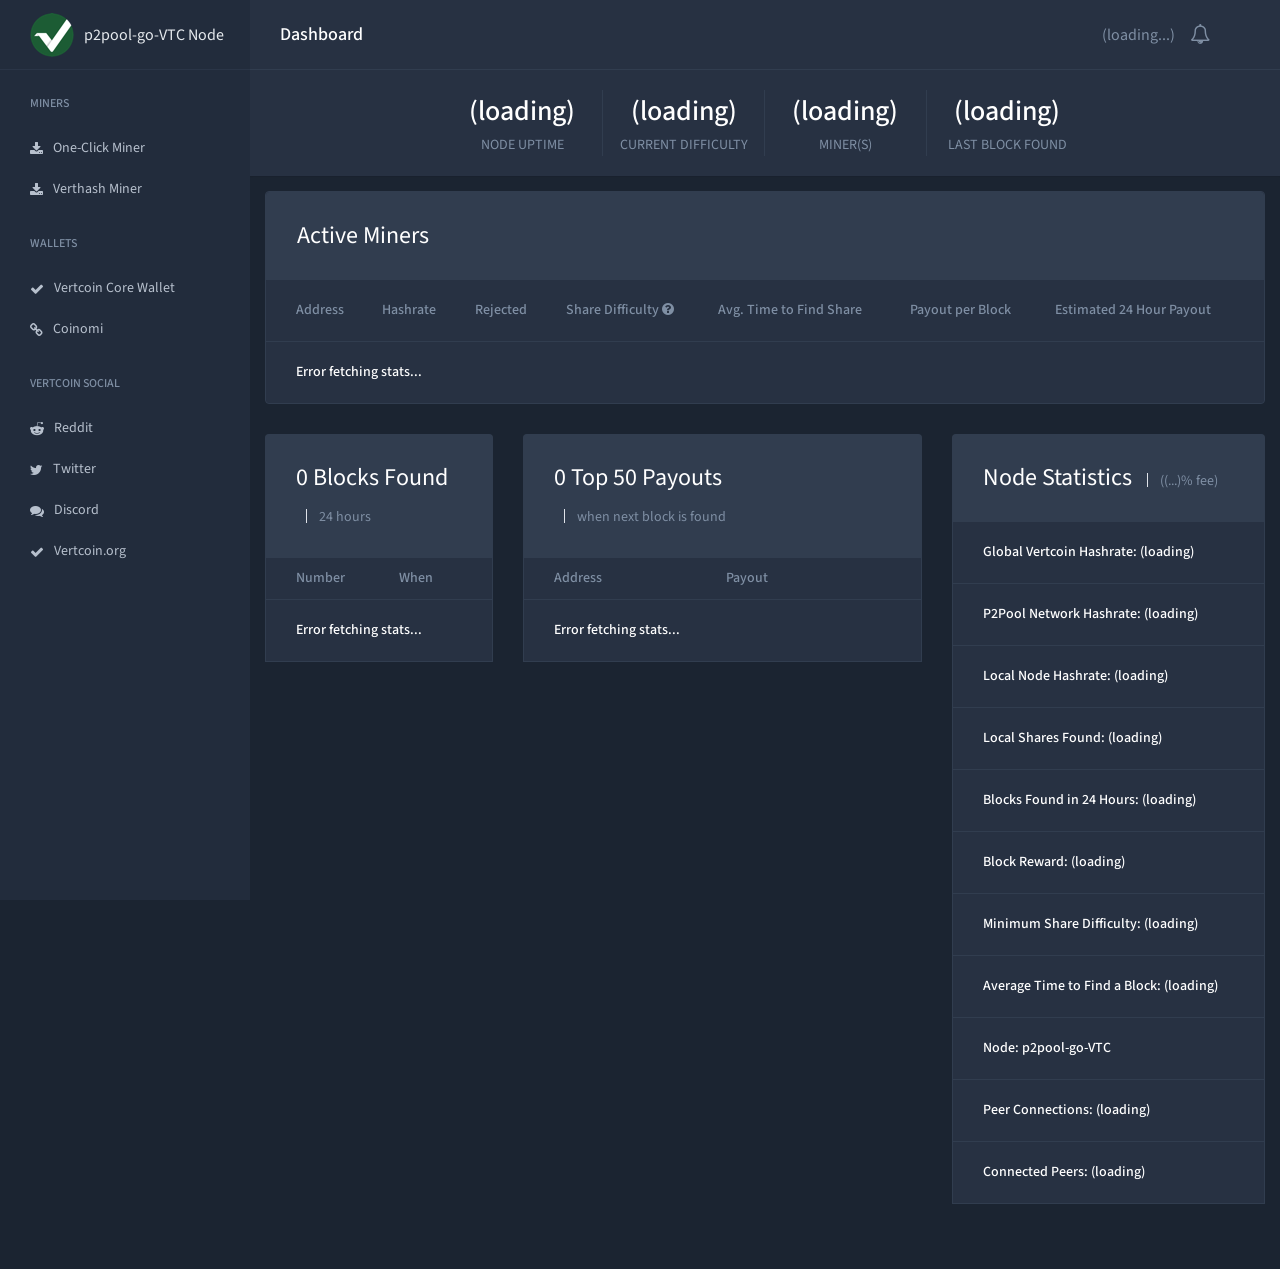
==== commit 8b004666: "Display connected P2P peers and connection counts in Node Statistics table" ====
--- a/web/static/index.html
+++ b/web/static/index.html
@@ -239,6 +239,16 @@
                           Node: <span id="p2pool_version">p2pool-go-VTC</span>
                         </td>
                       </tr>
+                      <tr class="c-table__row">
+                        <td class="c-table__cell">
+                          Peer Connections: <span id="peers_count">(loading)</span>
+                        </td>
+                      </tr>
+                      <tr class="c-table__row">
+                        <td class="c-table__cell">
+                          Connected Peers: <span id="connected_peers_list">(loading)</span>
+                        </td>
+                      </tr>
                     </tbody>
                   </table>
                 </div>
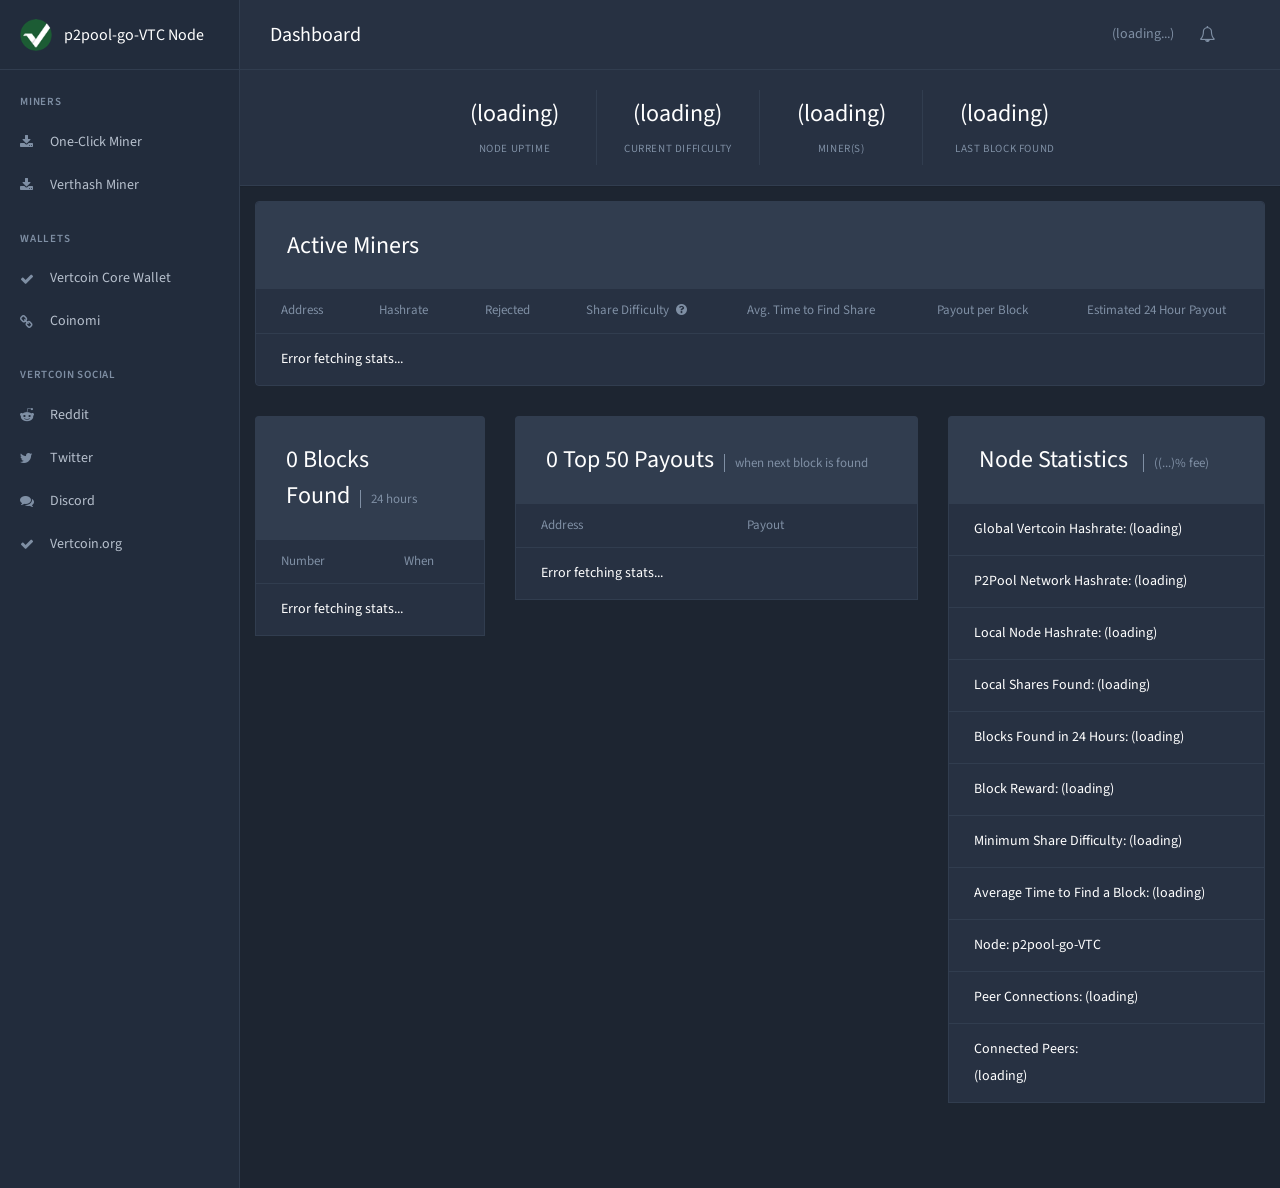
==== commit c8d589be: "web: stack connected peers vertically to prevent horizontal scrollbar" ====
--- a/web/static/index.html
+++ b/web/static/index.html
@@ -245,9 +245,10 @@
                         </td>
                       </tr>
                       <tr class="c-table__row">
-                        <td class="c-table__cell">
-                          Connected Peers: <span id="connected_peers_list">(loading)</span>
-                        </td>
+                        <td class="c-table__cell" style="white-space: normal;">
+                    Connected Peers:
+                    <div id="connected_peers_list" style="margin-top: 6px; display: flex; flex-direction: column; gap: 4px;">(loading)</div>
+                  </td>
                       </tr>
                     </tbody>
                   </table>
@@ -262,7 +263,7 @@
       </script>
       <script src="n-js/util.js">
       </script>
-      <script src="n-js/p2pool.js">
+      <script src="n-js/p2pool.js?v=2">
       </script>
        </body>
     </html>
